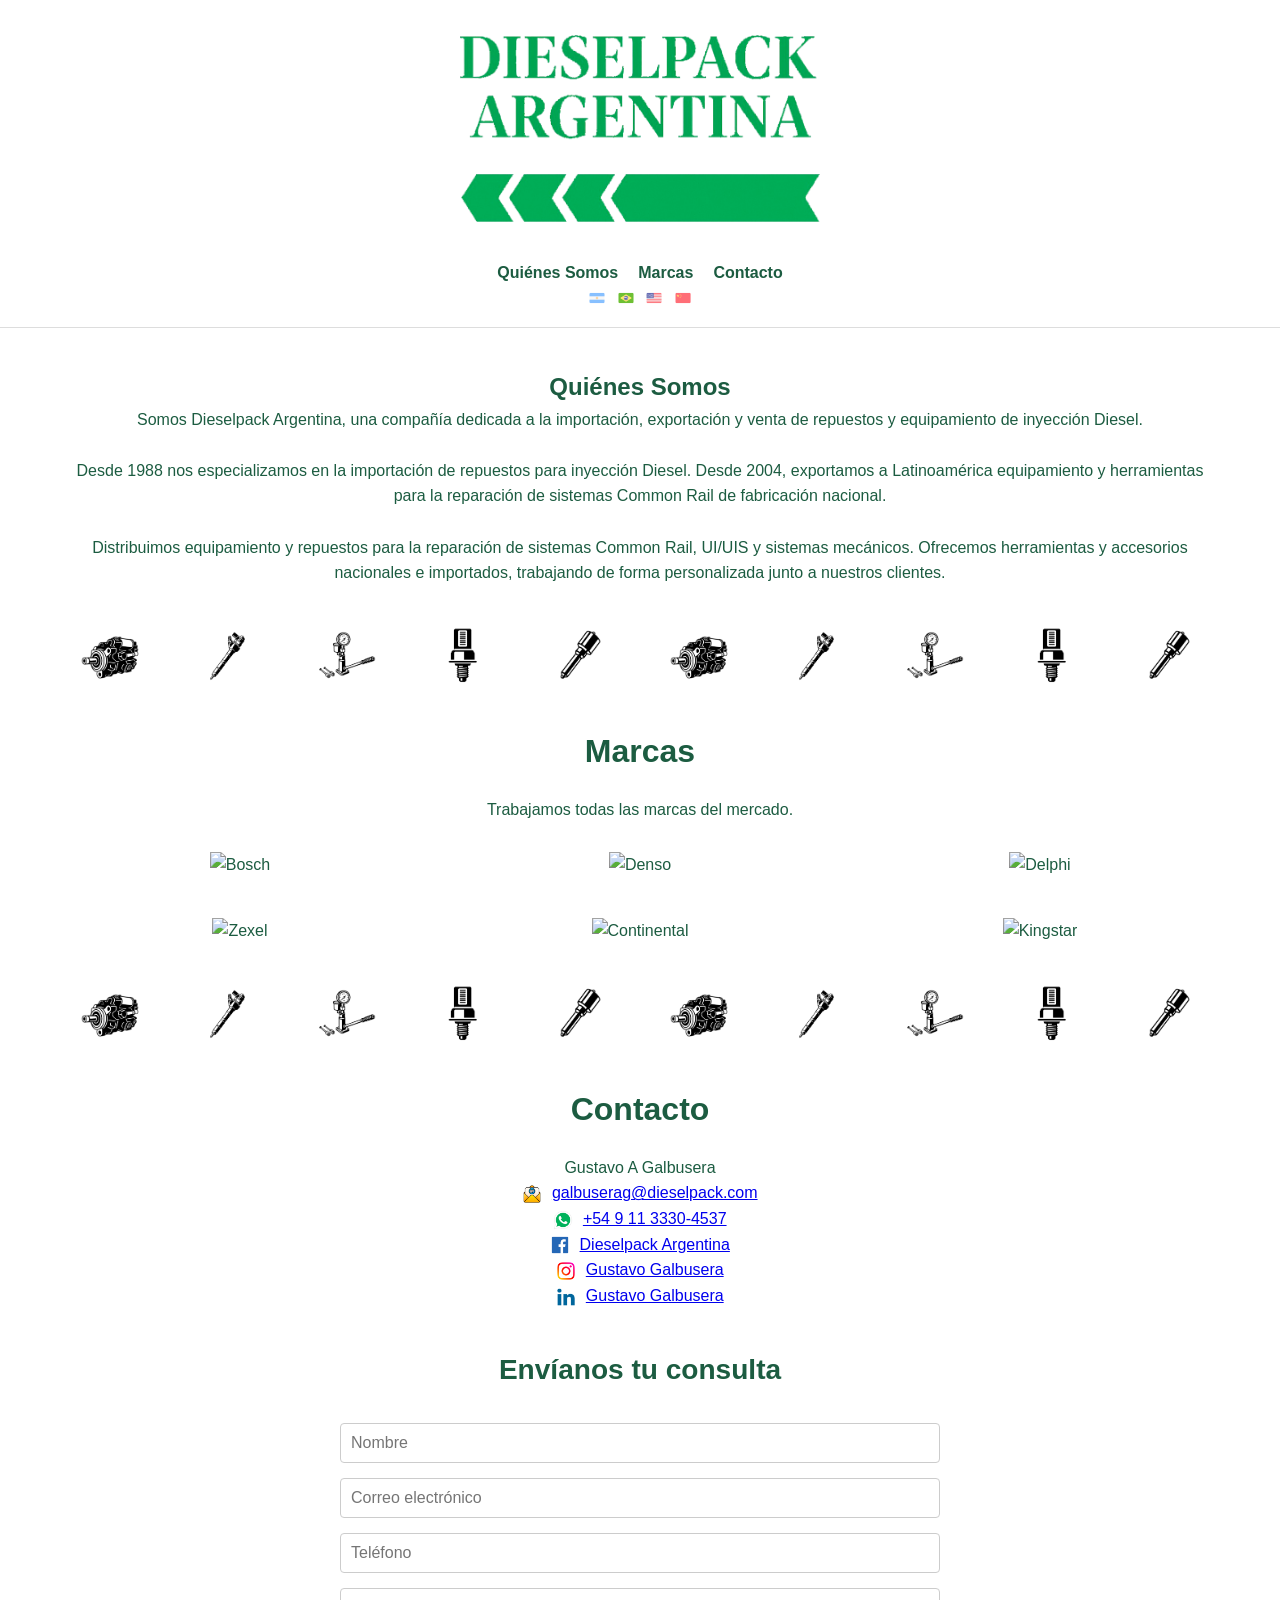
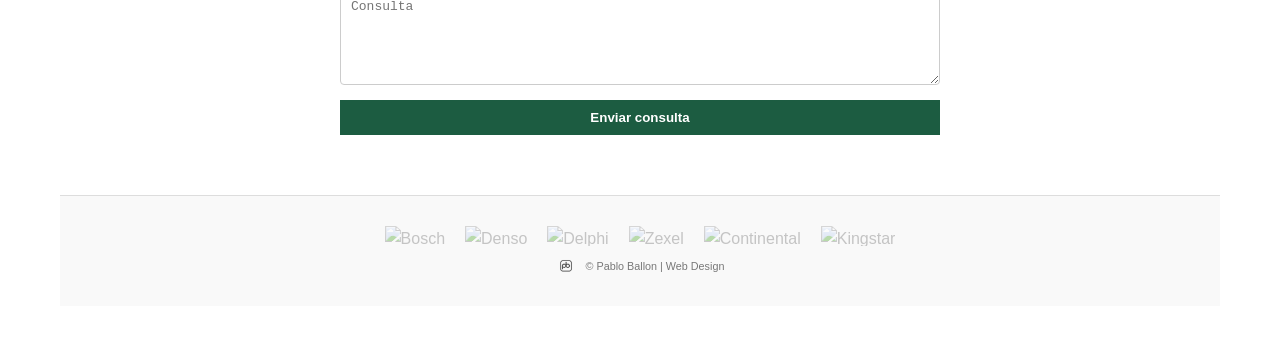
==== index.html @ 3e4bfe62 "Update index.html" ====
<!DOCTYPE html>
<html lang="es">
<html lang="es">
<html lang="es">
<head>
  <meta charset="UTF-8">
  <meta name="viewport" content="width=device-width, initial-scale=1.0">
  <link rel="canonical" href="https://www.dieselpack.com/" />
  <meta name="description" content="Dieselpack Argentina: importación y exportación de repuestos y equipamiento para inyección diesel desde 1988.">
  <title>Dieselpack Argentina</title>
  <link rel="stylesheet" href="style.css">
  <link rel="icon" type="image/x-icon" href="logo-miniatura.png">
  <script src="https://kit.fontawesome.com/a076d05399.js" crossorigin="anonymous"></script>
  <style>
    body { color: #1c5c41; }
    footer { color: #777 !important; }
    footer a, footer p { color: #777 !important; }
  </style>
</head>
<body>
  <header>
    <img src="logo.png" alt="Logo Dieselpack Argentina" class="logo">
    <nav>
      <ul class="menu-principal">
        <li><a href="#quienes-somos">Quiénes Somos</a></li>
        <li><a href="#marcas">Marcas</a></li>
        <li><a href="#contacto">Contacto</a></li>
      </ul>
      <div class="language-switch">
        <img src="argentina.png" alt="ES" onclick="changeLang('es')">
        <img src="brasil.png" alt="PT" onclick="changeLang('pt')">
        <img src="usa.png" alt="EN" onclick="changeLang('en')">
        <img src="china.png" alt="ZH" onclick="changeLang('zh')">
      </div>
    </nav>
  </header>
  <main>
    <!-- Sección Quiénes Somos -->
    <section id="quienes-somos">
      <div class="lang-es">
  <h1>Quiénes Somos</h1>
  <p>
    Somos Dieselpack Argentina, una compañía dedicada a la importación, exportación y venta de repuestos y equipamiento de inyección Diesel.<br><br>
    Desde 1988 nos especializamos en la importación de repuestos para inyección Diesel. Desde 2004, exportamos a Latinoamérica equipamiento y herramientas para la reparación de sistemas Common Rail de fabricación nacional.<br><br>
    Distribuimos equipamiento y repuestos para la reparación de sistemas Common Rail, UI/UIS y sistemas mecánicos. Ofrecemos herramientas y accesorios nacionales e importados, trabajando de forma personalizada junto a nuestros clientes.
  </p>
</div>
      <div class="lang-pt">
  <h1>Quem Somos</h1>
  <p>
    Somos a Dieselpack Argentina, uma empresa dedicada à importação, exportação e venda de peças e equipamentos para injeção diesel.<br><br>
    Desde 1988, somos especializados na importação de peças para injeção diesel. Desde 2004, exportamos para a América Latina equipamentos e ferramentas para reparo de sistemas Common Rail de fabricação nacional.<br><br>
    Distribuímos equipamentos e peças para a reparação de sistemas Common Rail, UI/UIS e sistemas mecânicos. Oferecemos ferramentas e acessórios nacionais e importados, trabalhando de forma personalizada com nossos clientes.
  </p>
</div>
      <div class="lang-en">
  <h1>About Us</h1>
  <p>
    We are Dieselpack Argentina, a company dedicated to the import, export, and sale of diesel injection parts and equipment.<br><br>
    Since 1988, we have specialized in importing diesel injection parts. Since 2004, we have exported equipment and tools for the repair of nationally manufactured Common Rail systems to Latin America.<br><br>
    We distribute equipment and parts for the repair of Common Rail, UI/UIS, and mechanical systems. We offer both domestic and imported tools and accessories, working closely and personally with our clients.
  </p>
</div>
      <div class="lang-zh">
  <h1>关于我们</h1>
  <p>
    我们是Dieselpack Argentina，一家致力于柴油喷射零件和设备的进口、出口和销售的公司。<br><br>
    自1988年以来，我们专注于柴油喷射系统配件的进口。自2004年起，我们向拉丁美洲出口本地制造的共轨系统维修设备和工具。<br><br>
    我们分销用于维修共轨、UI/UIS和机械系统的设备和零件。我们提供国产和进口的工具和配件，并与客户紧密合作，提供个性化服务。
  </p>
</div>
    </section>

     <section class="image-divider">
    <img src="Bomba-presion.png" alt="Bomba presión">
    <img src="Inyector.png" alt="Inyector">
    <img src="Probador-inyectores.png" alt="Probador de inyectores">
    <img src="Sensor.png" alt="Sensor">
    <img src="Tobera.png" alt="Tobera">
    <img src="Bomba-presion.png" alt="Bomba presión">
    <img src="Inyector.png" alt="Inyector">
    <img src="Probador-inyectores.png" alt="Probador de inyectores" class="hide-mobile">
    <img src="Sensor.png" alt="Sensor" class="hide-mobile">
    <img src="Tobera.png" alt="Tobera" class="hide-mobile">
  </section>

    <!-- Sección Marcas -->
    <section id="marcas">
  <div class="lang-es">
    <h2>Marcas</h2>
    <p>Trabajamos todas las marcas del mercado.</p>
  </div>
  <div class="lang-pt">
    <h2>Marcas</h2>
    <p>Trabalhamos com todas as marcas do mercado.</p>
  </div>
  <div class="lang-en">
    <h2>Brands</h2>
    <p>We work with all brands on the market.</p>
  </div>
  <div class="lang-zh">
    <h2>品牌</h2>
    <p>我们经营市场上的所有品牌。</p>
  </div>
  <div class="marcas-grid">
    <img src="bosch.png" alt="Bosch">
    <img src="denso.png" alt="Denso">
    <img src="delphi.png" alt="Delphi">
    <img src="zexel.png" alt="Zexel">
    <img src="continental.png" alt="Continental">
    <img src="kingstar.png" alt="Kingstar">
  </div>
</section>

    <section class="image-divider">
    <img src="Bomba-presion.png" alt="Bomba presión">
    <img src="Inyector.png" alt="Inyector">
    <img src="Probador-inyectores.png" alt="Probador de inyectores">
    <img src="Sensor.png" alt="Sensor">
    <img src="Tobera.png" alt="Tobera">
    <img src="Bomba-presion.png" alt="Bomba presión">
    <img src="Inyector.png" alt="Inyector">
    <img src="Probador-inyectores.png" alt="Probador de inyectores" class="hide-mobile">
    <img src="Sensor.png" alt="Sensor" class="hide-mobile">
    <img src="Tobera.png" alt="Tobera" class="hide-mobile">
  </section>

   <!-- Sección Contacto -->
<section id="contacto" class="contacto-dos-columnas">
  <!-- Español -->
  <div class="lang-es">
    <h2>Contacto</h2>
    <div class="contacto-wrapper">
      <div class="contact-info">
        <p>Gustavo A Galbusera</p>
        <p><img src="email.png" alt="Email" style="width: 20px; vertical-align: middle; margin-right: 5px;"> <a href="mailto:galbuserag@dieselpack.com">galbuserag@dieselpack.com</a></p>
        <p><img src="whatsapp.png" alt="Whatsapp" style="width: 20px; vertical-align: middle; margin-right: 5px;"> <a href="https://wa.me/5491133304537" target="_blank">+54 9 11 3330-4537</a></p>
        <p><img src="facebook.png" alt="Facebook" style="width: 20px; vertical-align: middle; margin-right: 5px;"> <a href="https://www.facebook.com/dieselpack/?locale=es_LA" target="_blank">Dieselpack Argentina</a></p>
        <p><img src="instagram.png" alt="Instagram" style="width: 20px; vertical-align: middle; margin-right: 5px;"> <a href="https://www.instagram.com/dieselpackargentina/?igsh=bHVsdnU1NTBoZm9v#" target="_blank">Gustavo Galbusera</a></p>
        <p><img src="linkedin.png" alt="Linkedin" style="width: 20px; vertical-align: middle; margin-right: 5px;"> <a href="https://www.linkedin.com/in/gustavo-galbusera-984b5756/" target="_blank">Gustavo Galbusera</a></p>
      </div>
      <div class="contact-form">
        <h3 class="contact-form-title"></h3>
        <form id="contactForm" action="https://formspree.io/f/xdkgnlrg" method="POST">
          <input type="text" name="nombre" placeholder="Nombre" required>
          <input type="email" name="email" placeholder="Correo electrónico" required>
          <input type="tel" name="telefono" placeholder="Teléfono" required>
          <textarea name="mensaje" placeholder="Consulta" rows="5" required></textarea>
          <button type="submit">Enviar consulta</button>
        </form>
        <div class="success-message" style="display: none;">¡Mensaje enviado con éxito!</div>
        <div class="error-message" style="display: none;">Hubo un error. Intentalo de nuevo.</div>
      </div>
    </div>
  </div>

  <!-- Portugués -->
  <div class="lang-pt">
    <h2>Contato</h2>
    <div class="contacto-wrapper">
      <div class="contact-info">
        <p>Gustavo A Galbusera</p>
        <p><img src="email.png" alt="Email" style="width: 20px; vertical-align: middle; margin-right: 5px;"> <a href="mailto:galbuserag@dieselpack.com">galbuserag@dieselpack.com</a></p>
        <p><img src="whatsapp.png" alt="Whatsapp" style="width: 20px; vertical-align: middle; margin-right: 5px;"> <a href="https://wa.me/5491133304537" target="_blank">+54 9 11 3330-4537</a></p>
        <p><img src="facebook.png" alt="Facebook" style="width: 20px; vertical-align: middle; margin-right: 5px;"> <a href="https://www.facebook.com/dieselpack/?locale=es_LA" target="_blank">Dieselpack Argentina</a></p>
        <p><img src="instagram.png" alt="Instagram" style="width: 20px; vertical-align: middle; margin-right: 5px;"> <a href="https://www.instagram.com/dieselpackargentina/?igsh=bHVsdnU1NTBoZm9v#" target="_blank">Gustavo Galbusera</a></p>
        <p><img src="linkedin.png" alt="Linkedin" style="width: 20px; vertical-align: middle; margin-right: 5px;"> <a href="https://www.linkedin.com/in/gustavo-galbusera-984b5756/" target="_blank">Gustavo Galbusera</a></p>
      </div>
      <div class="contact-form">
        <h3 class="contact-form-title"></h3>
        <form id="contactForm" action="https://formspree.io/f/xdkgnlrg" method="POST">
          <input type="text" name="nombre" placeholder="Nome" required>
          <input type="email" name="email" placeholder="Email" required>
          <input type="tel" name="telefono" placeholder="Telefone" required>
          <textarea name="mensaje" placeholder="Mensagem" rows="5" required></textarea>
          <button type="submit">Enviar</button>
        </form>
        <div class="success-message" style="display: none;">Mensagem enviada com sucesso!</div>
        <div class="error-message" style="display: none;">Ocorreu um erro. Tente novamente.</div>
      </div>
    </div>
  </div>

  <!-- Inglés -->
  <div class="lang-en">
    <h2>Contact</h2>
    <div class="contacto-wrapper">
      <div class="contact-info">
        <p>Gustavo A Galbusera</p>
        <p><img src="email.png" alt="Email" style="width: 20px; vertical-align: middle; margin-right: 5px;"> <a href="mailto:galbuserag@dieselpack.com">galbuserag@dieselpack.com</a></p>
        <p><img src="whatsapp.png" alt="Whatsapp" style="width: 20px; vertical-align: middle; margin-right: 5px;"> <a href="https://wa.me/5491133304537" target="_blank">+54 9 11 3330-4537</a></p>
        <p><img src="facebook.png" alt="Facebook" style="width: 20px; vertical-align: middle; margin-right: 5px;"> <a href="https://www.facebook.com/dieselpack/?locale=es_LA" target="_blank">Dieselpack Argentina</a></p>
        <p><img src="instagram.png" alt="Instagram" style="width: 20px; vertical-align: middle; margin-right: 5px;"> <a href="https://www.instagram.com/dieselpackargentina/?igsh=bHVsdnU1NTBoZm9v#" target="_blank">Gustavo Galbusera</a></p>
        <p><img src="linkedin.png" alt="Linkedin" style="width: 20px; vertical-align: middle; margin-right: 5px;"> <a href="https://www.linkedin.com/in/gustavo-galbusera-984b5756/" target="_blank">Gustavo Galbusera</a></p>
      </div>
      <div class="contact-form">
        <h3 class="contact-form-title"></h3>
        <form id="contactForm" action="https://formspree.io/f/xdkgnlrg" method="POST">
          <input type="text" name="nombre" placeholder="Name" required>
          <input type="email" name="email" placeholder="Email" required>
          <input type="tel" name="telefono" placeholder="Phone" required>
          <textarea name="mensaje" placeholder="Message" rows="5" required></textarea>
          <button type="submit">Send Message</button>
        </form>
        <div class="success-message" style="display: none;">Message sent successfully!</div>
        <div class="error-message" style="display: none;">There was an error. Please try again.</div>
      </div>
    </div>
  </div>

  <!-- Chino -->
  <div class="lang-zh">
    <h2>联系方式</h2>
    <div class="contacto-wrapper">
      <div class="contact-info">
        <p>Gustavo A Galbusera</p>
        <p><img src="email.png" alt="Email" style="width: 20px; vertical-align: middle; margin-right: 5px;"> <a href="mailto:galbuserag@dieselpack.com">galbuserag@dieselpack.com</a></p>
        <p><img src="whatsapp.png" alt="Whatsapp" style="width: 20px; vertical-align: middle; margin-right: 5px;"> <a href="https://wa.me/5491133304537" target="_blank">+54 9 11 3330-4537</a></p>
        <p><img src="facebook.png" alt="Facebook" style="width: 20px; vertical-align: middle; margin-right: 5px;"> <a href="https://www.facebook.com/dieselpack/?locale=es_LA" target="_blank">Dieselpack Argentina</a></p>
        <p><img src="instagram.png" alt="Instagram" style="width: 20px; vertical-align: middle; margin-right: 5px;"> <a href="https://www.instagram.com/dieselpackargentina/?igsh=bHVsdnU1NTBoZm9v#" target="_blank">Gustavo Galbusera</a></p>
        <p><img src="linkedin.png" alt="Linkedin" style="width: 20px; vertical-align: middle; margin-right: 5px;"> <a href="https://www.linkedin.com/in/gustavo-galbusera-984b5756/" target="_blank">Gustavo Galbusera</a></p>
      </div>
      <div class="contact-form">
        <h3 class="contact-form-title"></h3>
        <form id="contactForm" action="https://formspree.io/f/xdkgnlrg" method="POST">
          <input type="text" name="nombre" placeholder="姓名" required>
          <input type="email" name="email" placeholder="电子邮件" required>
          <input type="tel" name="telefono" placeholder="电话" required>
          <textarea name="mensaje" placeholder="留言内容" rows="5" required></textarea>
          <button type="submit">发送</button>
        </form>
        <div class="success-message" style="display: none;">消息已成功发送！</div>
        <div class="error-message" style="display: none;">发生错误，请重试。</div>
      </div>
    </div>
  </div>
</section>

 <footer>
    <div class="footer-logos">
      <img src="bosch.png" alt="Bosch">
      <img src="denso.png" alt="Denso">
      <img src="delphi.png" alt="Delphi">
      <img src="zexel.png" alt="Zexel">
      <img src="continental.png" alt="Continental">
      <img src="kingstar.png" alt="Kingstar">
    </div>
    <div class="marca-agua">
      <img src="logodweb.ico" alt="Web Design">
      <p style="font-size: 0.75em;">© Pablo Ballon | Web Design</p>
    </div>
  </footer>

  <script>
    function changeLang(lang) {
      const langs = ['es', 'pt', 'en', 'zh'];
      langs.forEach(l => {
        document.querySelectorAll('.lang-' + l).forEach(el => {
          el.style.display = (l === lang) ? 'block' : 'none';
        });
      });
    }
    window.onload = () => changeLang('es');

    document.addEventListener("DOMContentLoaded", function () {
      const forms = document.querySelectorAll("form#contactForm");
      forms.forEach(form => {
        form.addEventListener("submit", async function (e) {
          e.preventDefault();
          const data = new FormData(form);
          const action = form.getAttribute("action");

          const parent = form.closest(".lang-es, .lang-pt, .lang-en, .lang-zh");
          parent.querySelector(".success-message").style.display = "none";
          parent.querySelector(".error-message").style.display = "none";

          try {
            const response = await fetch(action, {
              method: "POST",
              body: data,
              headers: { Accept: "application/json" },
            });

            if (response.ok) {
              form.style.transition = "opacity 0.5s ease-out";
              form.style.opacity = 0;
              setTimeout(() => {
                form.style.display = "none";
                parent.querySelector(".success-message").style.display = "block";
              }, 500);
            } else {
              parent.querySelector(".error-message").style.display = "block";
            }
          } catch (error) {
            parent.querySelector(".error-message").style.display = "block";
          }
        });
      });
    });
  </script>
</body>
</html>
</html>
---- style.css ----
/* ===== ESTILOS BASE DIESELPACK ===== */

* {
  margin: 0;
  padding: 0;
  box-sizing: border-box;
}

body {
  font-family: 'Open Sans', sans-serif;
  background-color: #ffffff;
  color: #1c5c41;
  line-height: 1.6;
}

body {
  padding-top: 20px;
}

header {
  background-color: #ffffff;
  padding: 10px 0;
  text-align: center;
  border-bottom: 1px solid #ddd;
}

.logo {
  max-width: 360px;
  margin: 5px auto 20px;
}

nav ul {
  list-style: none;
  display: flex;
  flex-wrap: wrap;
  justify-content: center;
  gap: 20px;
  margin-top: 10px;
}

nav ul li {
  display: inline;
}

nav a, nav button {
  color: #1c5c41;
  text-decoration: none;
  font-weight: bold;
  background: none;
  border: none;
  cursor: pointer;
  font-size: 16px;
}

nav a:hover, nav button:hover {
  text-decoration: underline;
}

.language-switch img {
  width: 24px;
  height: auto;
  cursor: pointer;
  opacity: 0.8;
  transition: opacity 0.2s;
}

.language-switch img:hover {
  opacity: 1;
}

main {
  max-width: 1200px;
  margin: auto;
  padding: 40px 20px;
}

section {
  text-align: center;
}

.image-divider {
  display: flex;
  justify-content: space-between;
  align-items: center;
  flex-wrap: wrap;
  padding: 40px 20px;
  gap: 10px;
  width: 100%;
}

.image-divider img {
  flex: 1 1 12%;
  max-width: 60px;
  height: auto;
  object-fit: contain;
}

h2 {
  font-size: 2em;
  margin-bottom: 20px;
  color: #1c5c41;
}

.divisor {
  width: 100%;
  margin: 40px 0;
}

.divisor img {
  width: 100%;
  height: auto;
  display: block;
}

.marcas-grid {
  display: grid;
  grid-template-columns: repeat(3, 1fr);
  gap: 40px;
  margin-top: 30px;
  justify-items: center;
}

.marcas-grid img {
  max-width: 200px;
}

.contacto p, .formulario p {
  margin: 10px 0;
}

.contacto a {
  color: #1c1c1c;
  text-decoration: none;
}

.contacto i {
  margin-right: 8px;
}

.contacto-grid {
  display: flex;
  flex-wrap: wrap;
  justify-content: space-between;
  gap: 40px;
  margin-top: 40px;
}

.info-contacto,
.formulario {
  flex: 1 1 45%;
  text-align: left;
}

.info-contacto i {
  margin-right: 10px;
}

form label::after {
  content: '*';
  color: red;
  margin-left: 5px;
}

/* header.sticky {
  position: fixed;
  top: 0;
  left: 0;
  width: 100%;
  background-color: #ffffff;
  z-index: 999;
  border-bottom: 1px solid #ddd;
} */

form {
  max-width: 600px;
  margin: 30px auto 0;
  display: flex;
  flex-direction: column;
  gap: 15px;
}


.contact-form-title::after {
  content: "Envíanos tu consulta";
  font-size: 1.5em;
  color: #1c5c41;
}

.lang-pt .contact-form-title::after {
  content: "Envie-nos sua consulta";
}

.lang-en .contact-form-title::after {
  content: "Send us your inquiry";
}

.lang-zh .contact-form-title::after {
  content: "发送您的咨询";
}
  .contact-form-title {
  margin-top: 40px;
}

.contact-form form {
  margin-bottom: 60px;
}

input, textarea {
  padding: 10px;
  font-size: 1em;
  border: 1px solid #ccc;
  border-radius: 4px;
}

button[type="submit"] {
  background-color: #1c5c41;
  color: white;
  border: none;
  padding: 10px;
  cursor: pointer;
  font-weight: bold;
}

button[type="submit"]:hover {
  background-color: #154a34;
}

footer {
  background-color: #f9f9f9;
  text-align: center;
  padding: 30px 20px;
  border-top: 1px solid #ddd;
  width: 100%;
}

.footer-logos {
  display: flex;
  justify-content: center;
  gap: 20px;
  flex-wrap: wrap;
  margin-bottom: 10px;
}

.footer-logos img {
  height: 20px;
  opacity: 0.4;
}

.marca-agua {
  display: flex;
  justify-content: center;
  align-items: center;
  gap: 10px;
  font-size: 0.9em;
  color: #777;
}

.marca-agua img {
  width: 20px;
  height: auto;
  opacity: 0.7;
}

.marca-agua p {
  font-size: 0.75em;
  color: #777;
}

@media (max-width: 480px) {

  .hide-mobile {
    display: none;
  }
  
  .image-divider {
  flex-wrap: wrap;
  justify-content: center;
  gap: 10px;
}

.image-divider img {
  flex: 0 0 auto;
  max-width: 30px;
}
  .marcas-grid {
    grid-template-columns: 1fr;
  }

  .marcas-grid img {
  max-width: 100%;
  height: auto;
}

  .logo {
  max-width: 260px;
  margin-bottom: 30px;
}
  
.success-message, .error-message {
  margin-top: 15px;
  font-weight: bold;
  font-size: 1.1em;
  opacity: 0;
  animation: fadeIn 0.8s forwards;
}
.success-message { color: green; }
.error-message { color: red; }  

@keyframes fadeIn {
  to {
    opacity: 1;
  }
}

.contacto-wrapper {
  display: flex;
  gap: 2rem;
  flex-wrap: wrap;
  justify-content: space-between;
}

.contact-info, .contact-form {
  flex: 1 1 45%;
  text-align: left;
}

@media (max-width: 768px) {

  .hide-mobile {
    display: none;
  }

  /* Logo más grande con más separación */
  .logo {
    max-width: 300px;
    margin-bottom: 30px;
  }

  .logo img {
    max-height: 140px;
    margin-bottom: 10px;
  }

  /* Menú horizontal con distribución pareja */
  .menu-principal {
    display: flex;
    justify-content: space-evenly;
    align-items: center;
    gap: 15px;
    list-style: none;
    padding: 0 15px;
    margin-top: 10px;
    flex-wrap: nowrap;
  }

  /* Centrado de banderas */
  .language-switch {
    display: flex;
    justify-content: center;
    gap: 10px;
    margin-top: 10px;
  }

  /* Grid de marcas adaptado */
  .marcas-grid {
    grid-template-columns: repeat(2, 1fr);
  }

  .marcas-grid img {
  max-width: 100%;
  height: auto;
}

  /* Footer logos más grandes */
  .footer-logos img {
    height: 30px;
  }

  /* Ajustes para contacto en columnas */
  .contact-info, .contact-form {
    flex: 1 1 100%;
  }

  /* Íconos del image-divider en una sola fila */
  .image-divider {
  flex-wrap: wrap;
  justify-content: center;
  gap: 10px;
}

  .image-divider img {
    flex: 0 0 auto;
    max-width: 35px;
  }
}
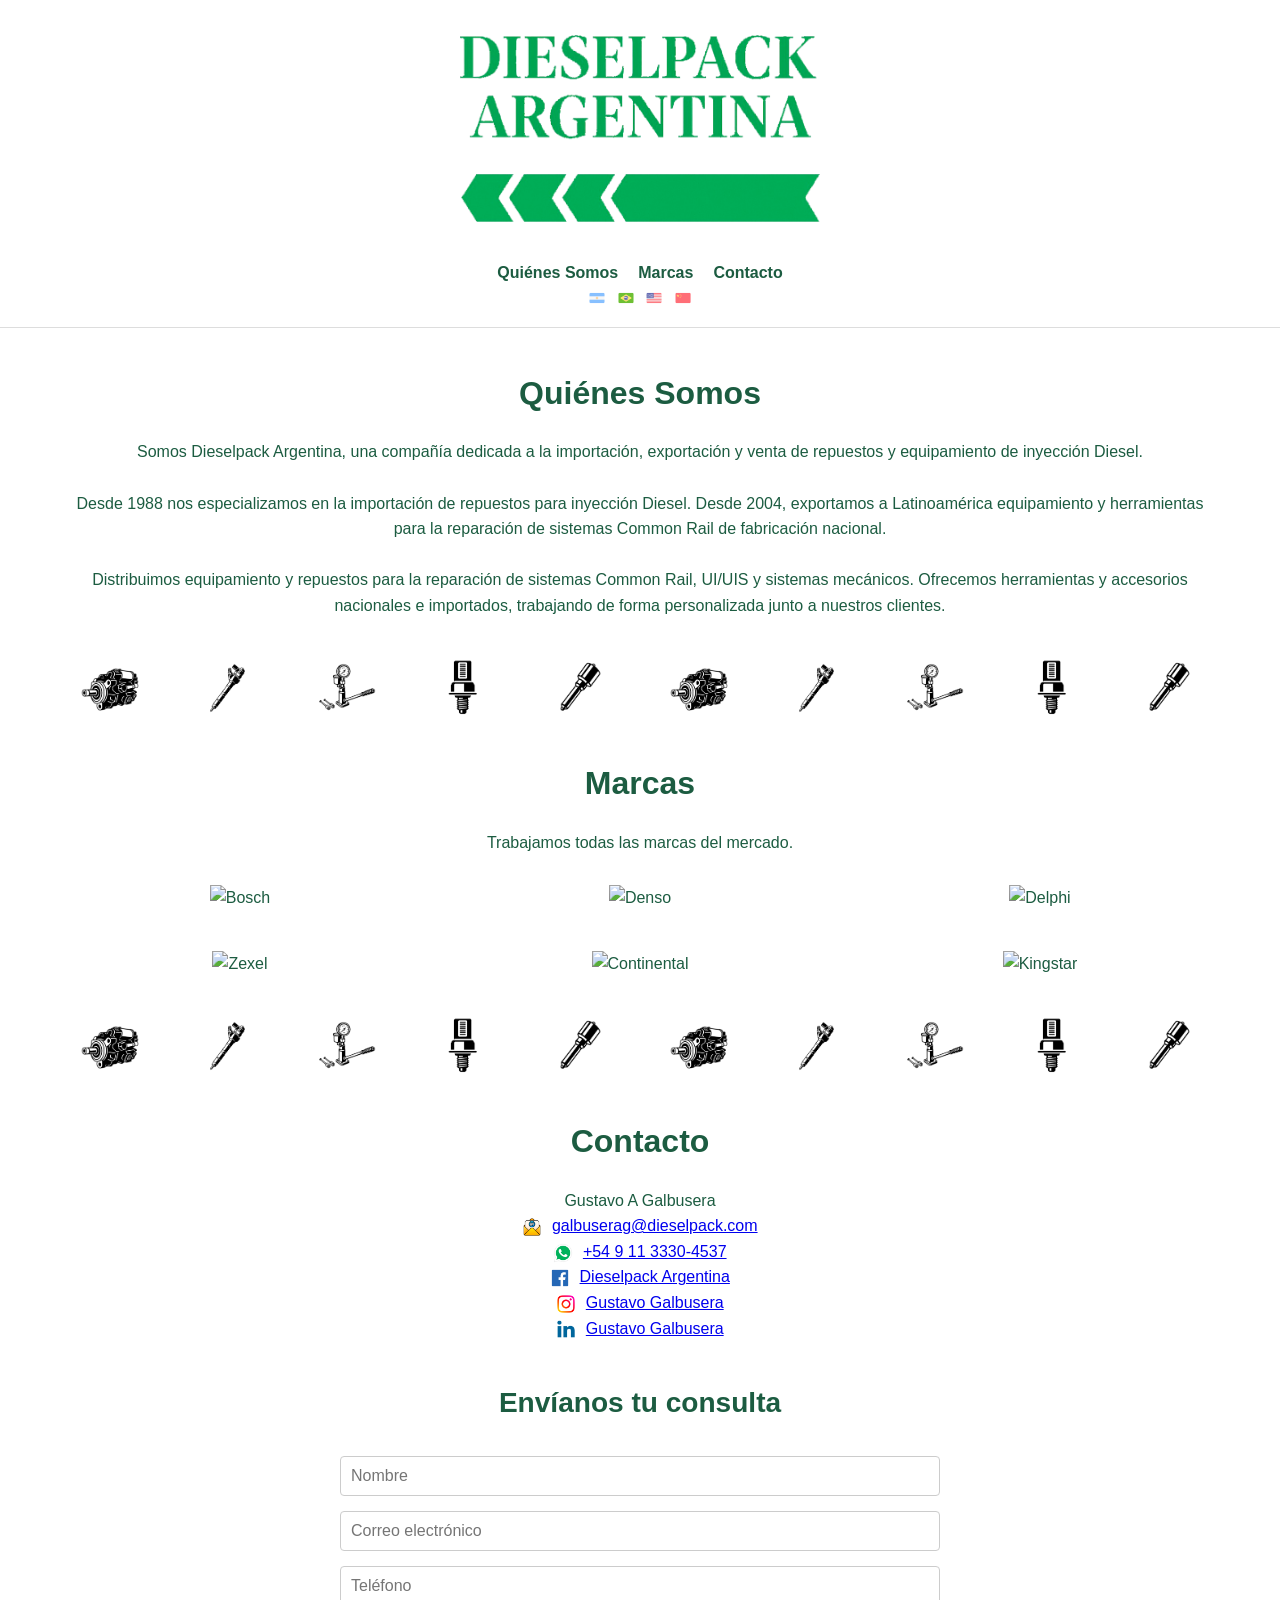
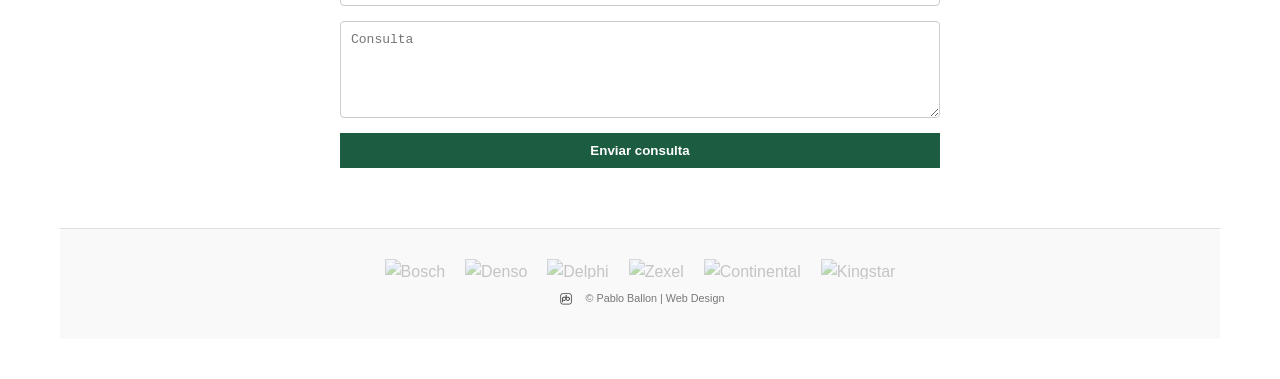
==== commit 0080adf5: "Update index.html" ====
--- a/index.html
+++ b/index.html
@@ -38,7 +38,7 @@
     <!-- Sección Quiénes Somos -->
     <section id="quienes-somos">
       <div class="lang-es">
-  <h1>Quiénes Somos</h1>
+  <h2>Quiénes Somos</h2>
   <p>
     Somos Dieselpack Argentina, una compañía dedicada a la importación, exportación y venta de repuestos y equipamiento de inyección Diesel.<br><br>
     Desde 1988 nos especializamos en la importación de repuestos para inyección Diesel. Desde 2004, exportamos a Latinoamérica equipamiento y herramientas para la reparación de sistemas Common Rail de fabricación nacional.<br><br>
@@ -46,7 +46,7 @@
   </p>
 </div>
       <div class="lang-pt">
-  <h1>Quem Somos</h1>
+  <h2>Quem Somos</h2>
   <p>
     Somos a Dieselpack Argentina, uma empresa dedicada à importação, exportação e venda de peças e equipamentos para injeção diesel.<br><br>
     Desde 1988, somos especializados na importação de peças para injeção diesel. Desde 2004, exportamos para a América Latina equipamentos e ferramentas para reparo de sistemas Common Rail de fabricação nacional.<br><br>
@@ -54,7 +54,7 @@
   </p>
 </div>
       <div class="lang-en">
-  <h1>About Us</h1>
+  <h2>About Us</h2>
   <p>
     We are Dieselpack Argentina, a company dedicated to the import, export, and sale of diesel injection parts and equipment.<br><br>
     Since 1988, we have specialized in importing diesel injection parts. Since 2004, we have exported equipment and tools for the repair of nationally manufactured Common Rail systems to Latin America.<br><br>
@@ -62,7 +62,7 @@
   </p>
 </div>
       <div class="lang-zh">
-  <h1>关于我们</h1>
+  <h2>关于我们</h2>
   <p>
     我们是Dieselpack Argentina，一家致力于柴油喷射零件和设备的进口、出口和销售的公司。<br><br>
     自1988年以来，我们专注于柴油喷射系统配件的进口。自2004年起，我们向拉丁美洲出口本地制造的共轨系统维修设备和工具。<br><br>
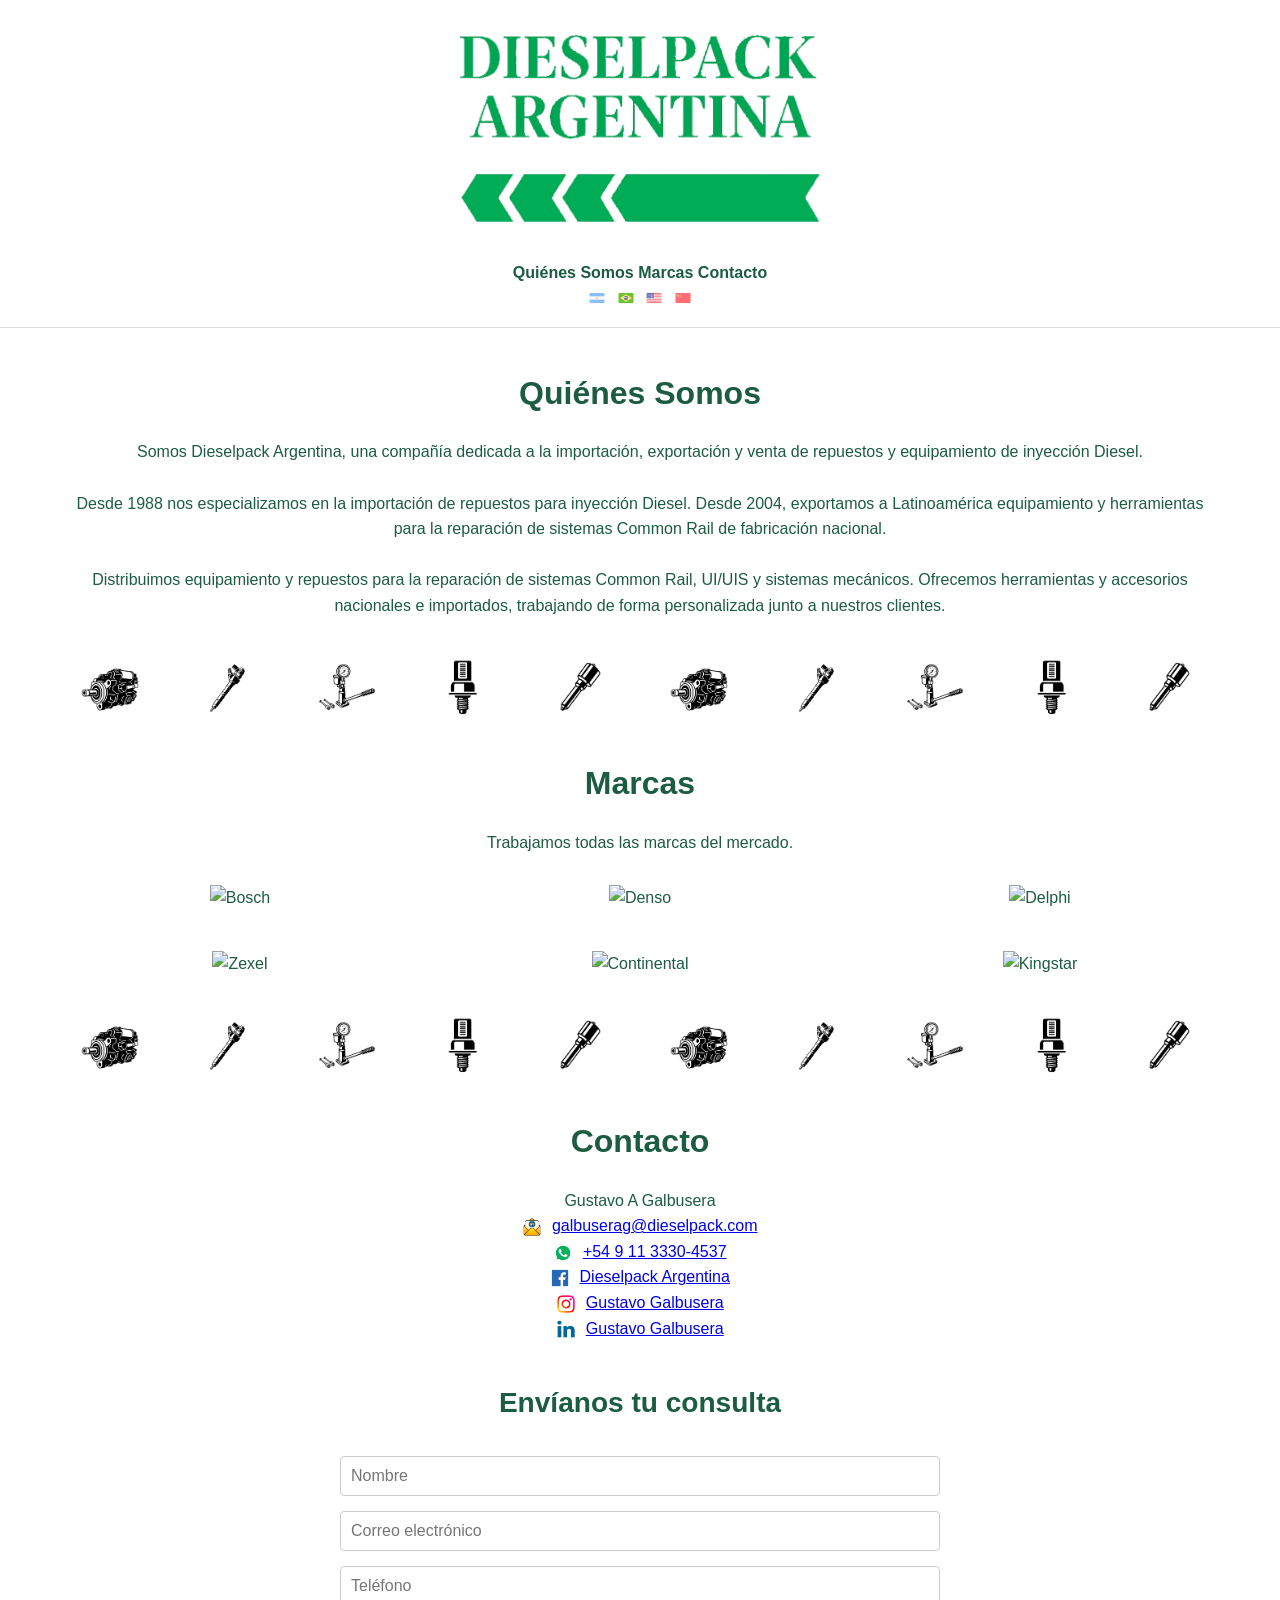
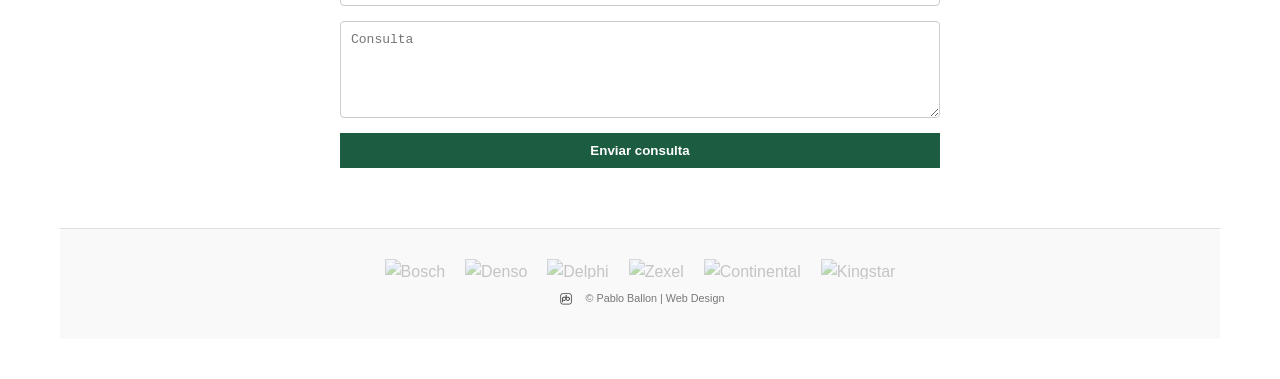
==== commit 26f50fd7: "Update index.html" ====
--- a/index.html
+++ b/index.html
@@ -9,7 +9,8 @@
   <meta name="description" content="Dieselpack Argentina: importación y exportación de repuestos y equipamiento para inyección diesel desde 1988.">
   <title>Dieselpack Argentina</title>
   <link rel="stylesheet" href="style.css">
-  <link rel="icon" type="image/x-icon" href="logo-miniatura.png">
+  <link rel="icon" type="image/png" href="/logo-miniatura.png">
+  <link rel="shortcut icon" type="image/png" href="/logo-miniatura.png">
   <script src="https://kit.fontawesome.com/a076d05399.js" crossorigin="anonymous"></script>
   <style>
     body { color: #1c5c41; }
@@ -22,9 +23,26 @@
     <img src="logo.png" alt="Logo Dieselpack Argentina" class="logo">
     <nav>
       <ul class="menu-principal">
-        <li><a href="#quienes-somos">Quiénes Somos</a></li>
-        <li><a href="#marcas">Marcas</a></li>
-        <li><a href="#contacto">Contacto</a></li>
+        <div class="lang-es">
+          <li><a href="#quienes-somos">Quiénes Somos</a></li>
+          <li><a href="#marcas">Marcas</a></li>
+          <li><a href="#contacto">Contacto</a></li>
+        </div>
+        <div class="lang-pt">
+          <li><a href="#quienes-somos">Quem Somos</a></li>
+          <li><a href="#marcas">Marcas</a></li>
+          <li><a href="#contacto">Contato</a></li>
+        </div>
+        <div class="lang-en">
+          <li><a href="#quienes-somos">About Us</a></li>
+          <li><a href="#marcas">Brands</a></li>
+          <li><a href="#contacto">Contact</a></li>
+        </div>
+        <div class="lang-zh">
+          <li><a href="#quienes-somos">关于我们</a></li>
+          <li><a href="#marcas">品牌</a></li>
+          <li><a href="#contacto">联系方式</a></li>
+        </div>
       </ul>
       <div class="language-switch">
         <img src="argentina.png" alt="ES" onclick="changeLang('es')">
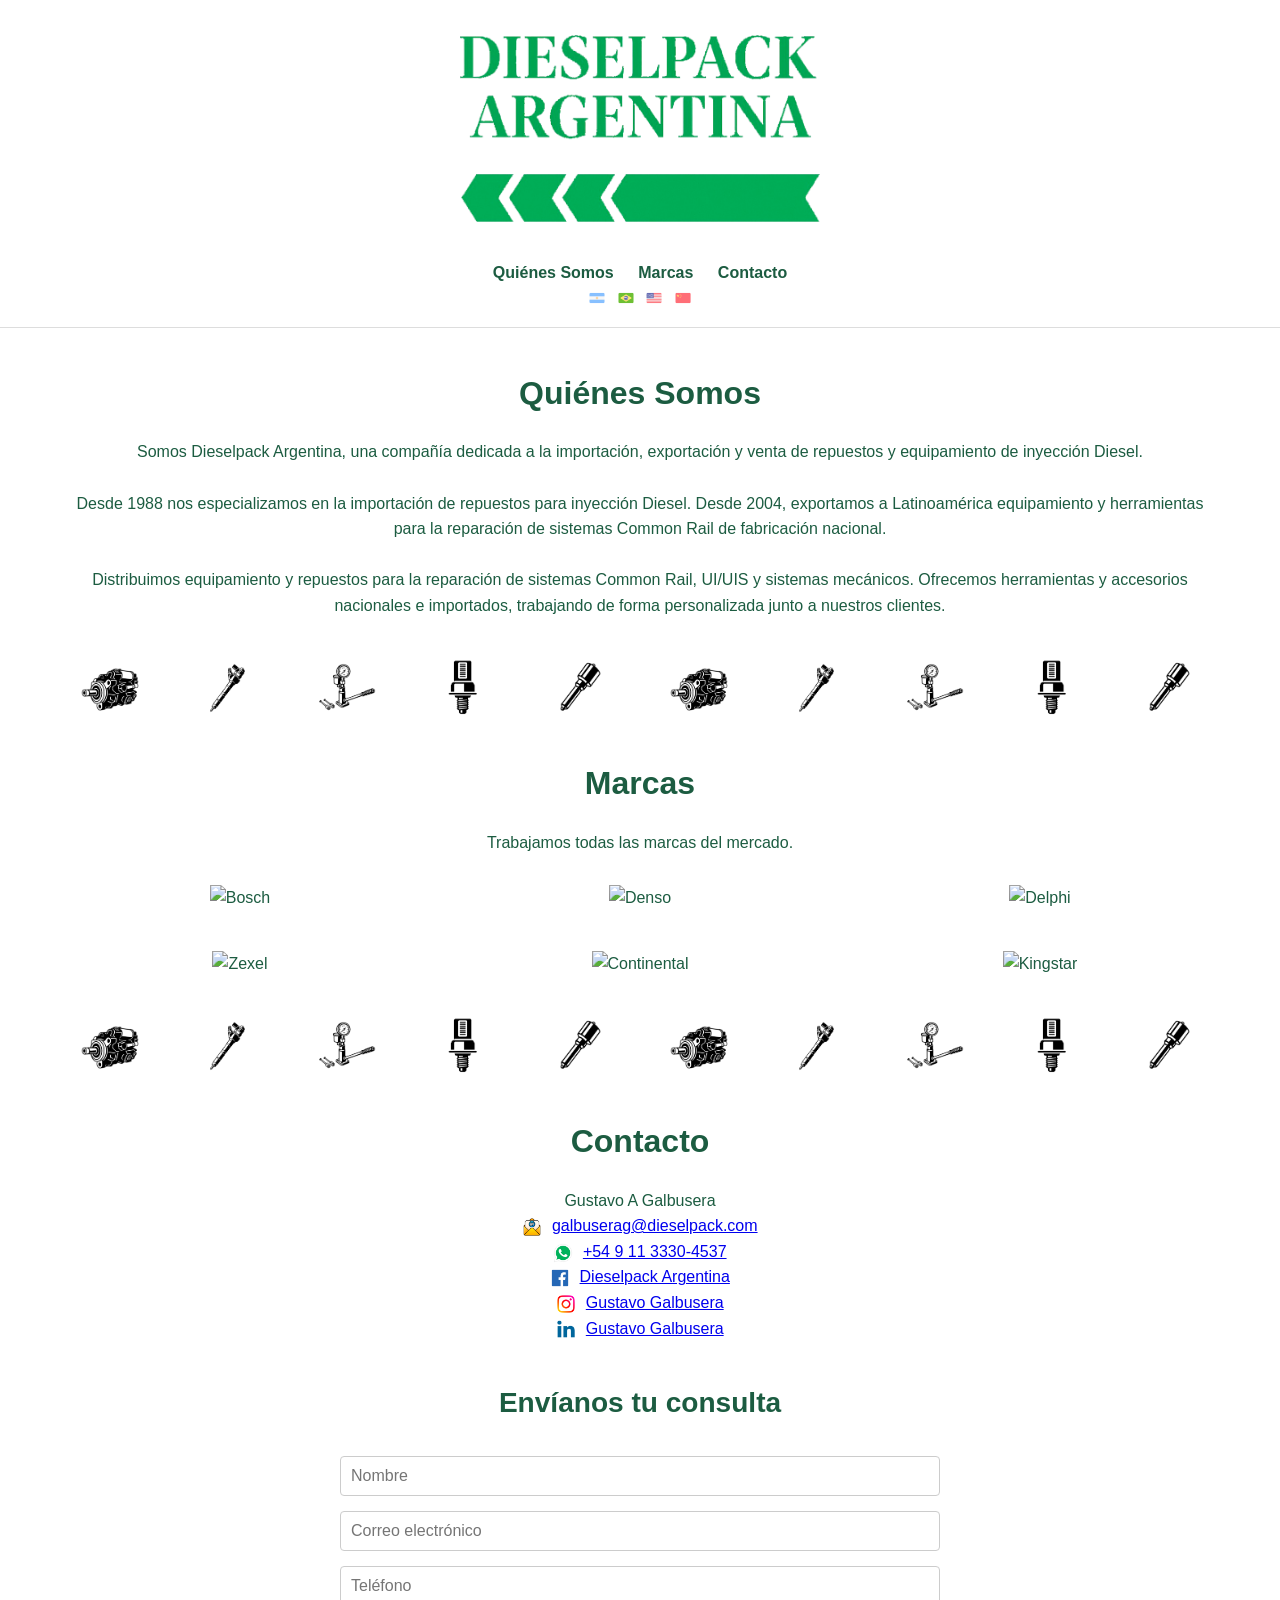
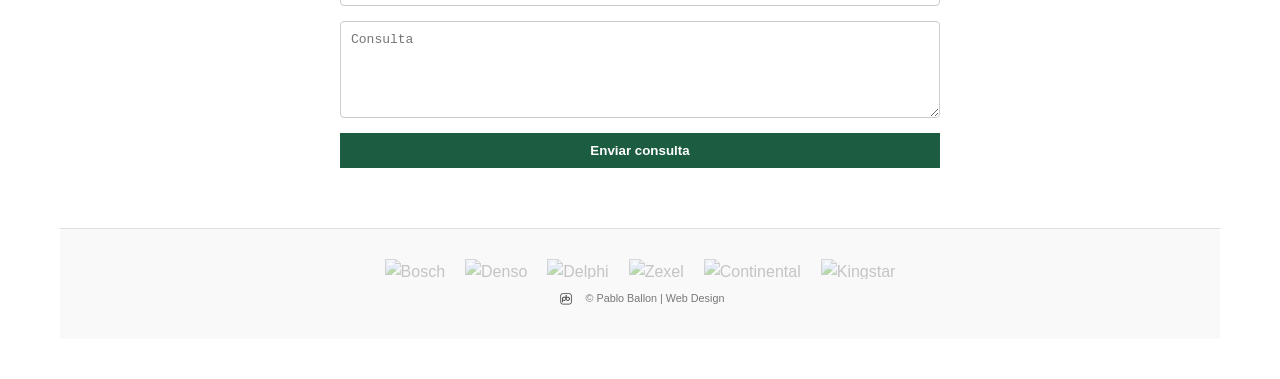
==== commit 9fd20aa2: "Update index.html" ====
--- a/index.html
+++ b/index.html
@@ -17,6 +17,16 @@
     footer { color: #777 !important; }
     footer a, footer p { color: #777 !important; }
   </style>
+  <!-- Google Analytics -->
+  <script async src="https://www.googletagmanager.com/gtag/js?id=G-GYCVDMETS5"></script>
+  <script>
+    window.dataLayer = window.dataLayer || [];
+    function gtag(){dataLayer.push(arguments);}
+    gtag('js', new Date());
+
+    gtag('config', 'G-GYCVDMETS5');
+  </script>
+  <!-- Fin de Google Analytics -->
 </head>
 <body>
   <header>
--- a/style.css
+++ b/style.css
@@ -50,6 +50,7 @@
   border: none;
   cursor: pointer;
   font-size: 16px;
+  margin: 10px 10px 10px 10px;
 }
 
 nav a:hover, nav button:hover {
@@ -351,6 +352,7 @@
     padding: 0 15px;
     margin-top: 10px;
     flex-wrap: nowrap;
+    margin-bottom: 10px;
   }
 
   /* Centrado de banderas */
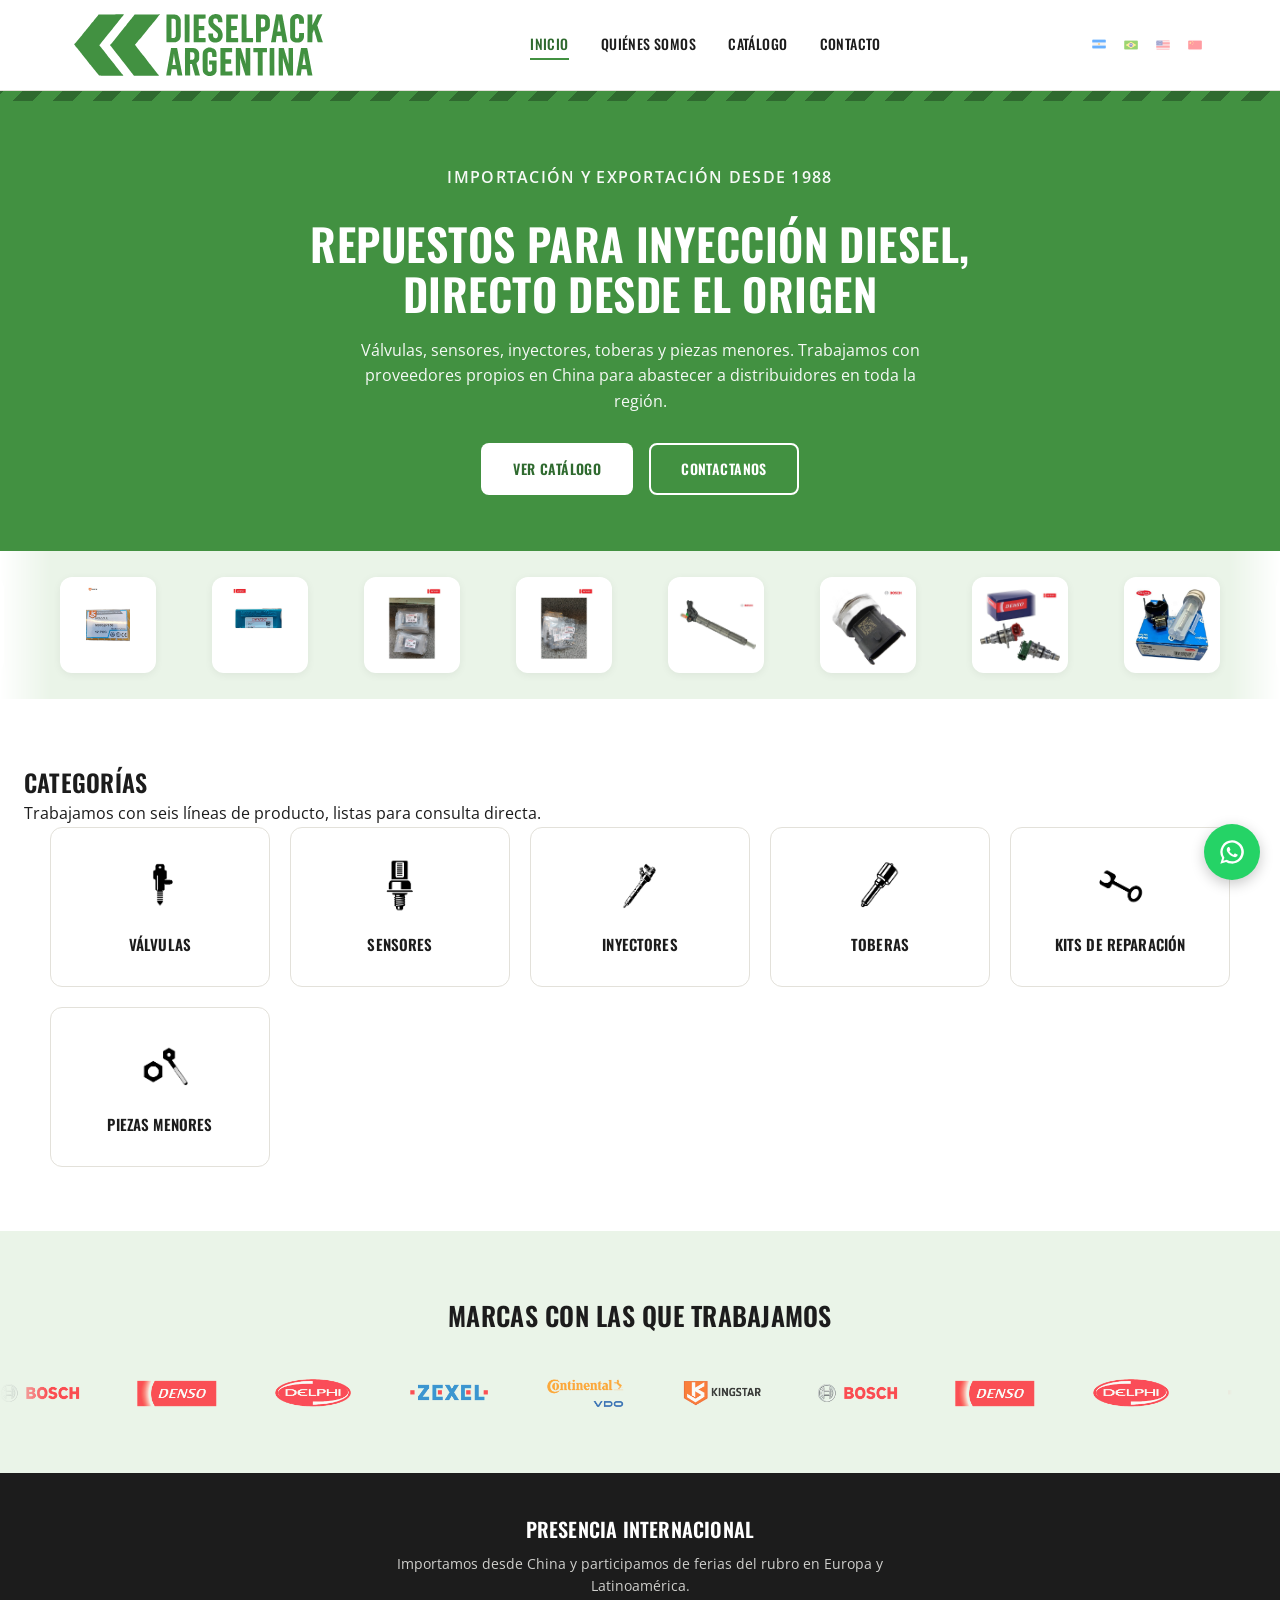
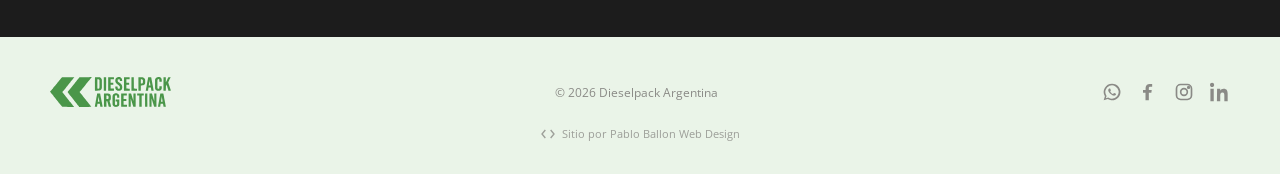
==== commit 0a9adadd: "Add files via upload" ====
--- a/index.html
+++ b/index.html
@@ -1,331 +1,258 @@
 <!DOCTYPE html>
-<html lang="es">
-<html lang="es">
 <html lang="es">
 <head>
   <meta charset="UTF-8">
   <meta name="viewport" content="width=device-width, initial-scale=1.0">
   <link rel="canonical" href="https://www.dieselpack.com/" />
   <meta name="description" content="Dieselpack Argentina: importación y exportación de repuestos y equipamiento para inyección diesel desde 1988.">
-  <title>Dieselpack Argentina</title>
-  <link rel="stylesheet" href="style.css">
-  <link rel="icon" type="image/png" href="/logo-miniatura.png">
-  <link rel="shortcut icon" type="image/png" href="/logo-miniatura.png">
-  <script src="https://kit.fontawesome.com/a076d05399.js" crossorigin="anonymous"></script>
-  <style>
-    body { color: #1c5c41; }
-    footer { color: #777 !important; }
-    footer a, footer p { color: #777 !important; }
-  </style>
-  <!-- Google Analytics -->
+  <title>Dieselpack Argentina | Importación de repuestos diesel</title>
+  <link rel="stylesheet" href="css/style.css">
+  <link rel="icon" type="image/png" href="assets/favicon.png">
   <script async src="https://www.googletagmanager.com/gtag/js?id=G-GYCVDMETS5"></script>
   <script>
     window.dataLayer = window.dataLayer || [];
     function gtag(){dataLayer.push(arguments);}
     gtag('js', new Date());
-
     gtag('config', 'G-GYCVDMETS5');
   </script>
-  <!-- Fin de Google Analytics -->
 </head>
 <body>
   <header>
-    <img src="logo.png" alt="Logo Dieselpack Argentina" class="logo">
-    <nav>
-      <ul class="menu-principal">
-        <div class="lang-es">
-          <li><a href="#quienes-somos">Quiénes Somos</a></li>
-          <li><a href="#marcas">Marcas</a></li>
-          <li><a href="#contacto">Contacto</a></li>
+    <div class="header-inner">
+      <a href="index.html" class="logo-link"><img src="assets/logo.svg" alt="Dieselpack Argentina"></a>
+      <button class="nav-toggle" aria-label="Abrir menú" onclick="toggleNav()">
+        <svg width="24" height="24" viewBox="0 0 24 24" fill="none" stroke="currentColor" stroke-width="2"><line x1="3" y1="6" x2="21" y2="6"/><line x1="3" y1="12" x2="21" y2="12"/><line x1="3" y1="18" x2="21" y2="18"/></svg>
+      </button>
+      <nav class="main-nav">
+        <ul>
+          <li class="lang-block lang-es active"><a href="index.html" class="active">Inicio</a></li>
+          <li class="lang-block lang-pt"><a href="index.html" class="active">Início</a></li>
+          <li class="lang-block lang-en"><a href="index.html" class="active">Home</a></li>
+          <li class="lang-block lang-zh"><a href="index.html" class="active">首页</a></li>
+
+          <li class="lang-block lang-es active"><a href="nosotros.html">Quiénes Somos</a></li>
+          <li class="lang-block lang-pt"><a href="nosotros.html">Quem Somos</a></li>
+          <li class="lang-block lang-en"><a href="nosotros.html">About Us</a></li>
+          <li class="lang-block lang-zh"><a href="nosotros.html">关于我们</a></li>
+
+          <li class="lang-block lang-es active"><a href="catalogo.html">Catálogo</a></li>
+          <li class="lang-block lang-pt"><a href="catalogo.html">Catálogo</a></li>
+          <li class="lang-block lang-en"><a href="catalogo.html">Catalog</a></li>
+          <li class="lang-block lang-zh"><a href="catalogo.html">产品目录</a></li>
+
+          <li class="lang-block lang-es active"><a href="contacto.html">Contacto</a></li>
+          <li class="lang-block lang-pt"><a href="contacto.html">Contato</a></li>
+          <li class="lang-block lang-en"><a href="contacto.html">Contact</a></li>
+          <li class="lang-block lang-zh"><a href="contacto.html">联系方式</a></li>
+        </ul>
+      </nav>
+      <div class="lang-switch">
+        <img src="assets/argentina.png" alt="ES" data-lang="es" onclick="changeLang('es')">
+        <img src="assets/brasil.png" alt="PT" data-lang="pt" onclick="changeLang('pt')">
+        <img src="assets/usa.png" alt="EN" data-lang="en" onclick="changeLang('en')">
+        <img src="assets/china.png" alt="ZH" data-lang="zh" onclick="changeLang('zh')">
+      </div>
+    </div>
+  </header>
+
+  <div class="stripe-divider"></div>
+
+  <section class="hero">
+    <div class="lang-block lang-es active">
+      <p class="hero-eyebrow">Importación y exportación desde 1988</p>
+      <h1>Repuestos para inyección diesel, directo desde el origen</h1>
+      <p>Válvulas, sensores, inyectores, toberas y piezas menores. Trabajamos con proveedores propios en China para abastecer a distribuidores en toda la región.</p>
+      <a href="catalogo.html" class="btn btn-white">Ver catálogo</a>
+      <a href="contacto.html" class="btn btn-outline" style="margin-left:12px;">Contactanos</a>
+    </div>
+    <div class="lang-block lang-pt">
+      <p class="hero-eyebrow">Importação e exportação desde 1988</p>
+      <h1>Peças para injeção diesel, direto da origem</h1>
+      <p>Válvulas, sensores, injetores, bicos e peças menores. Trabalhamos com fornecedores próprios na China para abastecer distribuidores em toda a região.</p>
+      <a href="catalogo.html" class="btn btn-white">Ver catálogo</a>
+      <a href="contacto.html" class="btn btn-outline" style="margin-left:12px;">Contato</a>
+    </div>
+    <div class="lang-block lang-en">
+      <p class="hero-eyebrow">Importing and exporting since 1988</p>
+      <h1>Diesel injection parts, direct from the source</h1>
+      <p>Valves, sensors, injectors, nozzles and minor parts. We work with our own suppliers in China to supply distributors across the region.</p>
+      <a href="catalogo.html" class="btn btn-white">View catalog</a>
+      <a href="contacto.html" class="btn btn-outline" style="margin-left:12px;">Contact us</a>
+    </div>
+    <div class="lang-block lang-zh">
+      <p class="hero-eyebrow">自1988年起从事进出口业务</p>
+      <h1>柴油喷射零件，源头直采</h1>
+      <p>阀门、传感器、喷油器、喷嘴及小型零件。我们与中国的自有供应商合作，为整个地区的经销商供货。</p>
+      <a href="catalogo.html" class="btn btn-white">查看产品目录</a>
+      <a href="contacto.html" class="btn btn-outline" style="margin-left:12px;">联系我们</a>
+    </div>
+  </section>
+
+  <div class="icon-strip marquee">
+    <div class="marquee-track">
+      <div class="marquee-tile"><img src="assets/productos/inyectores/bosch_inyector_1.jpg" alt="Inyector Bosch"></div>
+      <div class="marquee-tile"><img src="assets/productos/sensores/bosch_sensor_1.jpg" alt="Sensor Bosch"></div>
+      <div class="marquee-tile"><img src="assets/productos/valvulas/denso_valvula_1_caja.jpg" alt="Válvula Denso"></div>
+      <div class="marquee-tile"><img src="assets/productos/toberas/delphi_tobera_1.jpg" alt="Tobera Delphi"></div>
+      <div class="marquee-tile"><img src="assets/productos/kits_reparacion/bosch_kit_reparacion_1.jpg" alt="Kit de reparación Bosch"></div>
+      <div class="marquee-tile"><img src="assets/productos/piezas_menores/arandela_cobre_1_bulto.jpg" alt="Arandelas de cobre"></div>
+      <div class="marquee-tile"><img src="assets/productos/inyectores/vdo_inyector_1.jpg" alt="Inyector VDO"></div>
+      <div class="marquee-tile"><img src="assets/productos/sensores/denso_sensor_1.jpg" alt="Sensor Denso"></div>
+      <div class="marquee-tile"><img src="assets/productos/valvulas/vdo_valvula_reguladora_1.jpg" alt="Válvula VDO"></div>
+      <div class="marquee-tile"><img src="assets/productos/toberas/bosch_tobera_1.jpg" alt="Tobera Bosch"></div>
+      <div class="marquee-tile"><img src="assets/productos/valvulas/kingstar_valvula_1_x4.jpg" alt="Válvula Kingstar"></div>
+      <div class="marquee-tile"><img src="assets/productos/toberas/kingstar_tobera_1.jpg" alt="Tobera Kingstar"></div>
+      <div class="marquee-tile"><img src="assets/productos/toberas/denso_tobera_1.jpg" alt="Tobera Denso"></div>
+      <div class="marquee-tile"><img src="assets/productos/kits_reparacion/denso_kit_reparacion_1_x2.jpg" alt="Kit de reparación Denso"></div>
+      <div class="marquee-tile"><img src="assets/productos/piezas_menores/denso_pin_1.jpg" alt="Pin Denso"></div>
+    </div>
+  </div>
+
+  <section class="block">
+      <div class="lang-block lang-es active">
+        <h2>Categorías</h2>
+        <p>Trabajamos con seis líneas de producto, listas para consulta directa.</p>
+      </div>
+      <div class="lang-block lang-pt">
+        <h2>Categorias</h2>
+        <p>Trabalhamos com seis linhas de produto, prontas para consulta direta.</p>
+      </div>
+      <div class="lang-block lang-en">
+        <h2>Categories</h2>
+        <p>We work with six product lines, ready for direct inquiry.</p>
+      </div>
+      <div class="lang-block lang-zh">
+        <h2>产品分类</h2>
+        <p>我们经营六大产品线，可直接咨询。</p>
+      </div>
+    </div>
+
+    <div class="category-grid reveal-stagger">
+      <a href="catalogo.html#valvulas" class="category-card">
+        <div class="icon-wrap"><img src="assets/valvulas.png" alt="Válvulas"></div>
+        <h3 class="lang-block lang-es active">Válvulas</h3>
+        <h3 class="lang-block lang-pt">Válvulas</h3>
+        <h3 class="lang-block lang-en">Valves</h3>
+        <h3 class="lang-block lang-zh">阀门</h3>
+      </a>
+      <a href="catalogo.html#sensores" class="category-card">
+        <div class="icon-wrap"><img src="assets/Sensor.png" alt="Sensores"></div>
+        <h3 class="lang-block lang-es active">Sensores</h3>
+        <h3 class="lang-block lang-pt">Sensores</h3>
+        <h3 class="lang-block lang-en">Sensors</h3>
+        <h3 class="lang-block lang-zh">传感器</h3>
+      </a>
+      <a href="catalogo.html#inyectores" class="category-card">
+        <div class="icon-wrap"><img src="assets/Inyector.png" alt="Inyectores"></div>
+        <h3 class="lang-block lang-es active">Inyectores</h3>
+        <h3 class="lang-block lang-pt">Injetores</h3>
+        <h3 class="lang-block lang-en">Injectors</h3>
+        <h3 class="lang-block lang-zh">喷油器</h3>
+      </a>
+      <a href="catalogo.html#toberas" class="category-card">
+        <div class="icon-wrap"><img src="assets/Tobera.png" alt="Toberas"></div>
+        <h3 class="lang-block lang-es active">Toberas</h3>
+        <h3 class="lang-block lang-pt">Bicos</h3>
+        <h3 class="lang-block lang-en">Nozzles</h3>
+        <h3 class="lang-block lang-zh">喷嘴</h3>
+      </a>
+      <a href="catalogo.html#kits" class="category-card">
+        <div class="icon-wrap"><img src="assets/kit_reparacion.png" alt="Kits de reparación"></div>
+        <h3 class="lang-block lang-es active">Kits de reparación</h3>
+        <h3 class="lang-block lang-pt">Kits de reparo</h3>
+        <h3 class="lang-block lang-en">Repair kits</h3>
+        <h3 class="lang-block lang-zh">维修包</h3>
+      </a>
+      <a href="catalogo.html#menores" class="category-card">
+        <div class="icon-wrap"><img src="assets/piezas_menores.png" alt="Piezas menores"></div>
+        <h3 class="lang-block lang-es active">Piezas menores</h3>
+        <h3 class="lang-block lang-pt">Peças menores</h3>
+        <h3 class="lang-block lang-en">Minor parts</h3>
+        <h3 class="lang-block lang-zh">小型零件</h3>
+      </a>
+    </div>
+  </section>
+
+  <section class="block" style="background:var(--green-light);">
+    <div class="section-header reveal">
+      <div class="lang-block lang-es active">
+        <h2>Marcas con las que trabajamos</h2>
+      </div>
+      <div class="lang-block lang-pt">
+        <h2>Marcas com as quais trabalhamos</h2>
+      </div>
+      <div class="lang-block lang-en">
+        <h2>Brands we work with</h2>
+      </div>
+      <div class="lang-block lang-zh">
+        <h2>合作品牌</h2>
+      </div>
+    </div>
+    <div class="marquee full-bleed">
+      <div class="marquee-track">
+        <img src="assets/bosch.png" alt="Bosch">
+        <img src="assets/denso.png" alt="Denso">
+        <img src="assets/delphi.png" alt="Delphi">
+        <img src="assets/zexel.png" alt="Zexel">
+        <img src="assets/continental.png" alt="Continental">
+        <img src="assets/kingstar.png" alt="Kingstar">
+      </div>
+    </div>
+  </section>
+
+  <div class="intl-strip reveal">
+    <div class="lang-block lang-es active">
+      <h2>Presencia internacional</h2>
+      <p>Importamos desde China y participamos de ferias del rubro en Europa y Latinoamérica.</p>
+    </div>
+    <div class="lang-block lang-pt">
+      <h2>Presença internacional</h2>
+      <p>Importamos da China e participamos de feiras do setor na Europa e na América Latina.</p>
+    </div>
+    <div class="lang-block lang-en">
+      <h2>International presence</h2>
+      <p>We import from China and take part in industry trade fairs in Europe and Latin America.</p>
+    </div>
+    <div class="lang-block lang-zh">
+      <h2>国际业务</h2>
+      <p>我们从中国进口，并参加欧洲和拉丁美洲的行业展会。</p>
+    </div>
+  </div>
+
+  <footer>
+    <div class="footer-inner">
+      <div class="footer-top-row">
+        <img src="assets/logo.svg" alt="Dieselpack Argentina" class="footer-logo">
+        <p class="footer-meta">© 2026 Dieselpack Argentina</p>
+        <div class="footer-social">
+          <a href="https://wa.me/5491133304537" target="_blank" aria-label="WhatsApp">
+            <svg width="20" height="20" viewBox="0 0 24 24" fill="currentColor"><path d="M12 2a10 10 0 00-8.5 15.2L2 22l4.9-1.5A10 10 0 1012 2zm0 18a8 8 0 01-4.1-1.1l-.3-.2-3 .9.9-2.9-.2-.3A8 8 0 1112 20zm4.4-6c-.2-.1-1.4-.7-1.6-.8-.2-.1-.4-.1-.5.1-.2.2-.6.8-.7.9-.1.2-.3.2-.5.1-.2-.1-1-.4-1.9-1.2-.7-.6-1.2-1.4-1.3-1.6-.1-.2 0-.3.1-.4l.4-.5c.1-.1.2-.2.2-.4.1-.1 0-.3 0-.4l-.7-1.6c-.2-.4-.4-.4-.5-.4h-.5c-.2 0-.4.1-.6.3-.2.2-.8.8-.8 1.9 0 1.1.8 2.2 1 2.4.1.2 1.6 2.5 4 3.4.6.2 1 .4 1.3.5.5.2 1 .1 1.4-.1.4-.2 1.3-.5 1.4-1 .2-.5.2-.9.1-1z"/></svg>
+          </a>
+          <a href="https://www.facebook.com/dieselpack/?locale=es_LA" target="_blank" aria-label="Facebook">
+            <svg width="20" height="20" viewBox="0 0 24 24" fill="currentColor"><path d="M13 22v-9h3l.5-3.5H13V7.4c0-1 .3-1.7 1.8-1.7H17V2.5C16.6 2.4 15.4 2.3 14 2.3c-2.9 0-4.9 1.8-4.9 5v2.2H6v3.5h3v9z"/></svg>
+          </a>
+          <a href="https://www.instagram.com/dieselpackargentina/?igsh=bHVsdnU1NTBoZm9v" target="_blank" aria-label="Instagram">
+            <svg width="20" height="20" viewBox="0 0 24 24" fill="none" stroke="currentColor" stroke-width="2"><rect x="3" y="3" width="18" height="18" rx="5"/><circle cx="12" cy="12" r="4"/><circle cx="17.5" cy="6.5" r="1"/></svg>
+          </a>
+          <a href="https://www.linkedin.com/in/gustavo-galbusera-984b5756/" target="_blank" aria-label="LinkedIn">
+            <svg width="20" height="20" viewBox="0 0 24 24" fill="currentColor"><path d="M4.98 3.5C4.98 4.9 3.9 6 2.5 6S0 4.9 0 3.5 1.1 1 2.5 1s2.48 1.1 2.48 2.5zM.5 8h4V23h-4zM8.5 8h3.8v2.1h.1c.5-1 1.9-2.1 3.9-2.1 4.1 0 4.9 2.7 4.9 6.2V23h-4v-6.8c0-1.6 0-3.7-2.3-3.7s-2.6 1.8-2.6 3.6V23h-4z"/></svg>
+          </a>
         </div>
-        <div class="lang-pt">
-          <li><a href="#quienes-somos">Quem Somos</a></li>
-          <li><a href="#marcas">Marcas</a></li>
-          <li><a href="#contacto">Contato</a></li>
-        </div>
-        <div class="lang-en">
-          <li><a href="#quienes-somos">About Us</a></li>
-          <li><a href="#marcas">Brands</a></li>
-          <li><a href="#contacto">Contact</a></li>
-        </div>
-        <div class="lang-zh">
-          <li><a href="#quienes-somos">关于我们</a></li>
-          <li><a href="#marcas">品牌</a></li>
-          <li><a href="#contacto">联系方式</a></li>
-        </div>
-      </ul>
-      <div class="language-switch">
-        <img src="argentina.png" alt="ES" onclick="changeLang('es')">
-        <img src="brasil.png" alt="PT" onclick="changeLang('pt')">
-        <img src="usa.png" alt="EN" onclick="changeLang('en')">
-        <img src="china.png" alt="ZH" onclick="changeLang('zh')">
-      </div>
-    </nav>
-  </header>
-  <main>
-    <!-- Sección Quiénes Somos -->
-    <section id="quienes-somos">
-      <div class="lang-es">
-  <h2>Quiénes Somos</h2>
-  <p>
-    Somos Dieselpack Argentina, una compañía dedicada a la importación, exportación y venta de repuestos y equipamiento de inyección Diesel.<br><br>
-    Desde 1988 nos especializamos en la importación de repuestos para inyección Diesel. Desde 2004, exportamos a Latinoamérica equipamiento y herramientas para la reparación de sistemas Common Rail de fabricación nacional.<br><br>
-    Distribuimos equipamiento y repuestos para la reparación de sistemas Common Rail, UI/UIS y sistemas mecánicos. Ofrecemos herramientas y accesorios nacionales e importados, trabajando de forma personalizada junto a nuestros clientes.
-  </p>
-</div>
-      <div class="lang-pt">
-  <h2>Quem Somos</h2>
-  <p>
-    Somos a Dieselpack Argentina, uma empresa dedicada à importação, exportação e venda de peças e equipamentos para injeção diesel.<br><br>
-    Desde 1988, somos especializados na importação de peças para injeção diesel. Desde 2004, exportamos para a América Latina equipamentos e ferramentas para reparo de sistemas Common Rail de fabricação nacional.<br><br>
-    Distribuímos equipamentos e peças para a reparação de sistemas Common Rail, UI/UIS e sistemas mecânicos. Oferecemos ferramentas e acessórios nacionais e importados, trabalhando de forma personalizada com nossos clientes.
-  </p>
-</div>
-      <div class="lang-en">
-  <h2>About Us</h2>
-  <p>
-    We are Dieselpack Argentina, a company dedicated to the import, export, and sale of diesel injection parts and equipment.<br><br>
-    Since 1988, we have specialized in importing diesel injection parts. Since 2004, we have exported equipment and tools for the repair of nationally manufactured Common Rail systems to Latin America.<br><br>
-    We distribute equipment and parts for the repair of Common Rail, UI/UIS, and mechanical systems. We offer both domestic and imported tools and accessories, working closely and personally with our clients.
-  </p>
-</div>
-      <div class="lang-zh">
-  <h2>关于我们</h2>
-  <p>
-    我们是Dieselpack Argentina，一家致力于柴油喷射零件和设备的进口、出口和销售的公司。<br><br>
-    自1988年以来，我们专注于柴油喷射系统配件的进口。自2004年起，我们向拉丁美洲出口本地制造的共轨系统维修设备和工具。<br><br>
-    我们分销用于维修共轨、UI/UIS和机械系统的设备和零件。我们提供国产和进口的工具和配件，并与客户紧密合作，提供个性化服务。
-  </p>
-</div>
-    </section>
-
-     <section class="image-divider">
-    <img src="Bomba-presion.png" alt="Bomba presión">
-    <img src="Inyector.png" alt="Inyector">
-    <img src="Probador-inyectores.png" alt="Probador de inyectores">
-    <img src="Sensor.png" alt="Sensor">
-    <img src="Tobera.png" alt="Tobera">
-    <img src="Bomba-presion.png" alt="Bomba presión">
-    <img src="Inyector.png" alt="Inyector">
-    <img src="Probador-inyectores.png" alt="Probador de inyectores" class="hide-mobile">
-    <img src="Sensor.png" alt="Sensor" class="hide-mobile">
-    <img src="Tobera.png" alt="Tobera" class="hide-mobile">
-  </section>
-
-    <!-- Sección Marcas -->
-    <section id="marcas">
-  <div class="lang-es">
-    <h2>Marcas</h2>
-    <p>Trabajamos todas las marcas del mercado.</p>
-  </div>
-  <div class="lang-pt">
-    <h2>Marcas</h2>
-    <p>Trabalhamos com todas as marcas do mercado.</p>
-  </div>
-  <div class="lang-en">
-    <h2>Brands</h2>
-    <p>We work with all brands on the market.</p>
-  </div>
-  <div class="lang-zh">
-    <h2>品牌</h2>
-    <p>我们经营市场上的所有品牌。</p>
-  </div>
-  <div class="marcas-grid">
-    <img src="bosch.png" alt="Bosch">
-    <img src="denso.png" alt="Denso">
-    <img src="delphi.png" alt="Delphi">
-    <img src="zexel.png" alt="Zexel">
-    <img src="continental.png" alt="Continental">
-    <img src="kingstar.png" alt="Kingstar">
-  </div>
-</section>
-
-    <section class="image-divider">
-    <img src="Bomba-presion.png" alt="Bomba presión">
-    <img src="Inyector.png" alt="Inyector">
-    <img src="Probador-inyectores.png" alt="Probador de inyectores">
-    <img src="Sensor.png" alt="Sensor">
-    <img src="Tobera.png" alt="Tobera">
-    <img src="Bomba-presion.png" alt="Bomba presión">
-    <img src="Inyector.png" alt="Inyector">
-    <img src="Probador-inyectores.png" alt="Probador de inyectores" class="hide-mobile">
-    <img src="Sensor.png" alt="Sensor" class="hide-mobile">
-    <img src="Tobera.png" alt="Tobera" class="hide-mobile">
-  </section>
-
-   <!-- Sección Contacto -->
-<section id="contacto" class="contacto-dos-columnas">
-  <!-- Español -->
-  <div class="lang-es">
-    <h2>Contacto</h2>
-    <div class="contacto-wrapper">
-      <div class="contact-info">
-        <p>Gustavo A Galbusera</p>
-        <p><img src="email.png" alt="Email" style="width: 20px; vertical-align: middle; margin-right: 5px;"> <a href="mailto:galbuserag@dieselpack.com">galbuserag@dieselpack.com</a></p>
-        <p><img src="whatsapp.png" alt="Whatsapp" style="width: 20px; vertical-align: middle; margin-right: 5px;"> <a href="https://wa.me/5491133304537" target="_blank">+54 9 11 3330-4537</a></p>
-        <p><img src="facebook.png" alt="Facebook" style="width: 20px; vertical-align: middle; margin-right: 5px;"> <a href="https://www.facebook.com/dieselpack/?locale=es_LA" target="_blank">Dieselpack Argentina</a></p>
-        <p><img src="instagram.png" alt="Instagram" style="width: 20px; vertical-align: middle; margin-right: 5px;"> <a href="https://www.instagram.com/dieselpackargentina/?igsh=bHVsdnU1NTBoZm9v#" target="_blank">Gustavo Galbusera</a></p>
-        <p><img src="linkedin.png" alt="Linkedin" style="width: 20px; vertical-align: middle; margin-right: 5px;"> <a href="https://www.linkedin.com/in/gustavo-galbusera-984b5756/" target="_blank">Gustavo Galbusera</a></p>
-      </div>
-      <div class="contact-form">
-        <h3 class="contact-form-title"></h3>
-        <form id="contactForm" action="https://formspree.io/f/xdkgnlrg" method="POST">
-          <input type="text" name="nombre" placeholder="Nombre" required>
-          <input type="email" name="email" placeholder="Correo electrónico" required>
-          <input type="tel" name="telefono" placeholder="Teléfono" required>
-          <textarea name="mensaje" placeholder="Consulta" rows="5" required></textarea>
-          <button type="submit">Enviar consulta</button>
-        </form>
-        <div class="success-message" style="display: none;">¡Mensaje enviado con éxito!</div>
-        <div class="error-message" style="display: none;">Hubo un error. Intentalo de nuevo.</div>
-      </div>
-    </div>
-  </div>
-
-  <!-- Portugués -->
-  <div class="lang-pt">
-    <h2>Contato</h2>
-    <div class="contacto-wrapper">
-      <div class="contact-info">
-        <p>Gustavo A Galbusera</p>
-        <p><img src="email.png" alt="Email" style="width: 20px; vertical-align: middle; margin-right: 5px;"> <a href="mailto:galbuserag@dieselpack.com">galbuserag@dieselpack.com</a></p>
-        <p><img src="whatsapp.png" alt="Whatsapp" style="width: 20px; vertical-align: middle; margin-right: 5px;"> <a href="https://wa.me/5491133304537" target="_blank">+54 9 11 3330-4537</a></p>
-        <p><img src="facebook.png" alt="Facebook" style="width: 20px; vertical-align: middle; margin-right: 5px;"> <a href="https://www.facebook.com/dieselpack/?locale=es_LA" target="_blank">Dieselpack Argentina</a></p>
-        <p><img src="instagram.png" alt="Instagram" style="width: 20px; vertical-align: middle; margin-right: 5px;"> <a href="https://www.instagram.com/dieselpackargentina/?igsh=bHVsdnU1NTBoZm9v#" target="_blank">Gustavo Galbusera</a></p>
-        <p><img src="linkedin.png" alt="Linkedin" style="width: 20px; vertical-align: middle; margin-right: 5px;"> <a href="https://www.linkedin.com/in/gustavo-galbusera-984b5756/" target="_blank">Gustavo Galbusera</a></p>
-      </div>
-      <div class="contact-form">
-        <h3 class="contact-form-title"></h3>
-        <form id="contactForm" action="https://formspree.io/f/xdkgnlrg" method="POST">
-          <input type="text" name="nombre" placeholder="Nome" required>
-          <input type="email" name="email" placeholder="Email" required>
-          <input type="tel" name="telefono" placeholder="Telefone" required>
-          <textarea name="mensaje" placeholder="Mensagem" rows="5" required></textarea>
-          <button type="submit">Enviar</button>
-        </form>
-        <div class="success-message" style="display: none;">Mensagem enviada com sucesso!</div>
-        <div class="error-message" style="display: none;">Ocorreu um erro. Tente novamente.</div>
-      </div>
-    </div>
-  </div>
-
-  <!-- Inglés -->
-  <div class="lang-en">
-    <h2>Contact</h2>
-    <div class="contacto-wrapper">
-      <div class="contact-info">
-        <p>Gustavo A Galbusera</p>
-        <p><img src="email.png" alt="Email" style="width: 20px; vertical-align: middle; margin-right: 5px;"> <a href="mailto:galbuserag@dieselpack.com">galbuserag@dieselpack.com</a></p>
-        <p><img src="whatsapp.png" alt="Whatsapp" style="width: 20px; vertical-align: middle; margin-right: 5px;"> <a href="https://wa.me/5491133304537" target="_blank">+54 9 11 3330-4537</a></p>
-        <p><img src="facebook.png" alt="Facebook" style="width: 20px; vertical-align: middle; margin-right: 5px;"> <a href="https://www.facebook.com/dieselpack/?locale=es_LA" target="_blank">Dieselpack Argentina</a></p>
-        <p><img src="instagram.png" alt="Instagram" style="width: 20px; vertical-align: middle; margin-right: 5px;"> <a href="https://www.instagram.com/dieselpackargentina/?igsh=bHVsdnU1NTBoZm9v#" target="_blank">Gustavo Galbusera</a></p>
-        <p><img src="linkedin.png" alt="Linkedin" style="width: 20px; vertical-align: middle; margin-right: 5px;"> <a href="https://www.linkedin.com/in/gustavo-galbusera-984b5756/" target="_blank">Gustavo Galbusera</a></p>
-      </div>
-      <div class="contact-form">
-        <h3 class="contact-form-title"></h3>
-        <form id="contactForm" action="https://formspree.io/f/xdkgnlrg" method="POST">
-          <input type="text" name="nombre" placeholder="Name" required>
-          <input type="email" name="email" placeholder="Email" required>
-          <input type="tel" name="telefono" placeholder="Phone" required>
-          <textarea name="mensaje" placeholder="Message" rows="5" required></textarea>
-          <button type="submit">Send Message</button>
-        </form>
-        <div class="success-message" style="display: none;">Message sent successfully!</div>
-        <div class="error-message" style="display: none;">There was an error. Please try again.</div>
-      </div>
-    </div>
-  </div>
-
-  <!-- Chino -->
-  <div class="lang-zh">
-    <h2>联系方式</h2>
-    <div class="contacto-wrapper">
-      <div class="contact-info">
-        <p>Gustavo A Galbusera</p>
-        <p><img src="email.png" alt="Email" style="width: 20px; vertical-align: middle; margin-right: 5px;"> <a href="mailto:galbuserag@dieselpack.com">galbuserag@dieselpack.com</a></p>
-        <p><img src="whatsapp.png" alt="Whatsapp" style="width: 20px; vertical-align: middle; margin-right: 5px;"> <a href="https://wa.me/5491133304537" target="_blank">+54 9 11 3330-4537</a></p>
-        <p><img src="facebook.png" alt="Facebook" style="width: 20px; vertical-align: middle; margin-right: 5px;"> <a href="https://www.facebook.com/dieselpack/?locale=es_LA" target="_blank">Dieselpack Argentina</a></p>
-        <p><img src="instagram.png" alt="Instagram" style="width: 20px; vertical-align: middle; margin-right: 5px;"> <a href="https://www.instagram.com/dieselpackargentina/?igsh=bHVsdnU1NTBoZm9v#" target="_blank">Gustavo Galbusera</a></p>
-        <p><img src="linkedin.png" alt="Linkedin" style="width: 20px; vertical-align: middle; margin-right: 5px;"> <a href="https://www.linkedin.com/in/gustavo-galbusera-984b5756/" target="_blank">Gustavo Galbusera</a></p>
-      </div>
-      <div class="contact-form">
-        <h3 class="contact-form-title"></h3>
-        <form id="contactForm" action="https://formspree.io/f/xdkgnlrg" method="POST">
-          <input type="text" name="nombre" placeholder="姓名" required>
-          <input type="email" name="email" placeholder="电子邮件" required>
-          <input type="tel" name="telefono" placeholder="电话" required>
-          <textarea name="mensaje" placeholder="留言内容" rows="5" required></textarea>
-          <button type="submit">发送</button>
-        </form>
-        <div class="success-message" style="display: none;">消息已成功发送！</div>
-        <div class="error-message" style="display: none;">发生错误，请重试。</div>
-      </div>
-    </div>
-  </div>
-</section>
-
- <footer>
-    <div class="footer-logos">
-      <img src="bosch.png" alt="Bosch">
-      <img src="denso.png" alt="Denso">
-      <img src="delphi.png" alt="Delphi">
-      <img src="zexel.png" alt="Zexel">
-      <img src="continental.png" alt="Continental">
-      <img src="kingstar.png" alt="Kingstar">
-    </div>
-    <div class="marca-agua">
-      <img src="logodweb.ico" alt="Web Design">
-      <p style="font-size: 0.75em;">© Pablo Ballon | Web Design</p>
+      </div>
+      <a class="credit" href="#" onclick="return false;">
+        <svg width="16" height="16" viewBox="0 0 24 24" fill="none" stroke="currentColor" stroke-width="2"><polyline points="8 6 3 12 8 18"/><polyline points="16 6 21 12 16 18"/></svg>
+        Sitio por Pablo Ballon Web Design
+      </a>
     </div>
   </footer>
 
-  <script>
-    function changeLang(lang) {
-      const langs = ['es', 'pt', 'en', 'zh'];
-      langs.forEach(l => {
-        document.querySelectorAll('.lang-' + l).forEach(el => {
-          el.style.display = (l === lang) ? 'block' : 'none';
-        });
-      });
-    }
-    window.onload = () => changeLang('es');
-
-    document.addEventListener("DOMContentLoaded", function () {
-      const forms = document.querySelectorAll("form#contactForm");
-      forms.forEach(form => {
-        form.addEventListener("submit", async function (e) {
-          e.preventDefault();
-          const data = new FormData(form);
-          const action = form.getAttribute("action");
-
-          const parent = form.closest(".lang-es, .lang-pt, .lang-en, .lang-zh");
-          parent.querySelector(".success-message").style.display = "none";
-          parent.querySelector(".error-message").style.display = "none";
-
-          try {
-            const response = await fetch(action, {
-              method: "POST",
-              body: data,
-              headers: { Accept: "application/json" },
-            });
-
-            if (response.ok) {
-              form.style.transition = "opacity 0.5s ease-out";
-              form.style.opacity = 0;
-              setTimeout(() => {
-                form.style.display = "none";
-                parent.querySelector(".success-message").style.display = "block";
-              }, 500);
-            } else {
-              parent.querySelector(".error-message").style.display = "block";
-            }
-          } catch (error) {
-            parent.querySelector(".error-message").style.display = "block";
-          }
-        });
-      });
-    });
-  </script>
+  <a class="float-whatsapp" href="https://wa.me/5491133304537" target="_blank" aria-label="WhatsApp">
+    <svg viewBox="0 0 24 24"><path d="M12 2a10 10 0 00-8.5 15.2L2 22l4.9-1.5A10 10 0 1012 2zm0 18a8 8 0 01-4.1-1.1l-.3-.2-3 .9.9-2.9-.2-.3A8 8 0 1112 20zm4.4-6c-.2-.1-1.4-.7-1.6-.8-.2-.1-.4-.1-.5.1-.2.2-.6.8-.7.9-.1.2-.3.2-.5.1-.2-.1-1-.4-1.9-1.2-.7-.6-1.2-1.4-1.3-1.6-.1-.2 0-.3.1-.4l.4-.5c.1-.1.2-.2.2-.4.1-.1 0-.3 0-.4l-.7-1.6c-.2-.4-.4-.4-.5-.4h-.5c-.2 0-.4.1-.6.3-.2.2-.8.8-.8 1.9 0 1.1.8 2.2 1 2.4.1.2 1.6 2.5 4 3.4.6.2 1 .4 1.3.5.5.2 1 .1 1.4-.1.4-.2 1.3-.5 1.4-1 .2-.5.2-.9.1-1z"/></svg>
+  </a>
+  <button class="back-to-top" aria-label="Volver arriba" onclick="window.scrollTo({top:0,behavior:'smooth'})">
+    <svg width="20" height="20" viewBox="0 0 24 24" fill="none" stroke="currentColor" stroke-width="2"><line x1="12" y1="19" x2="12" y2="5"/><polyline points="5 12 12 5 19 12"/></svg>
+  </button>
+
+  <script src="js/main.js"></script>
 </body>
 </html>
-</html>
--- a/css/style.css
+++ b/css/style.css
@@ -0,0 +1,925 @@
+@import url('https://fonts.googleapis.com/css2?family=Oswald:wght@500;600;700&family=Open+Sans:wght@400;600&display=swap');
+
+:root {
+  --green: #429141;
+  --green-dark: #2f6a2f;
+  --green-light: #eaf4e8;
+  --ink: #1c1c1c;
+  --gray: #5f5e5a;
+  --gray-light: #8a8a86;
+  --white: #ffffff;
+  --border: #e3e1da;
+  --radius: 8px;
+  --max-width: 1180px;
+}
+
+* { margin: 0; padding: 0; box-sizing: border-box; }
+
+body {
+  font-family: 'Open Sans', sans-serif;
+  color: var(--ink);
+  line-height: 1.6;
+  background: var(--white);
+}
+
+h1, h2, h3, .brand-word {
+  font-family: 'Oswald', sans-serif;
+  font-weight: 600;
+  letter-spacing: 0.01em;
+  text-transform: uppercase;
+}
+
+a { color: inherit; text-decoration: none; }
+
+img { display: block; max-width: 100%; }
+
+.container {
+  max-width: var(--max-width);
+  margin: 0 auto;
+  padding: 0 24px;
+}
+
+/* ===== Franja industrial (elemento de firma) ===== */
+.stripe-divider {
+  height: 10px;
+  width: 100%;
+  background: repeating-linear-gradient(
+    -45deg,
+    var(--green),
+    var(--green) 14px,
+    var(--green-dark) 14px,
+    var(--green-dark) 28px
+  );
+}
+
+/* ===== Header ===== */
+header {
+  background: var(--white);
+  border-bottom: 1px solid var(--border);
+  position: sticky;
+  top: 0;
+  z-index: 100;
+}
+
+.header-inner {
+  display: flex;
+  align-items: center;
+  justify-content: space-between;
+  padding: 14px 24px;
+  max-width: var(--max-width);
+  margin: 0 auto;
+  gap: 20px;
+  flex-wrap: wrap;
+}
+
+.logo-link img { height: 62px; width: auto; transition: transform 0.2s; }
+.logo-link:hover img { transform: scale(1.03); }
+
+nav.main-nav ul {
+  list-style: none;
+  display: flex;
+  gap: 28px;
+  flex-wrap: wrap;
+}
+
+nav.main-nav a {
+  font-family: 'Oswald', sans-serif;
+  font-weight: 500;
+  font-size: 14px;
+  letter-spacing: 0.03em;
+  text-transform: uppercase;
+  color: var(--ink);
+  padding: 6px 2px;
+  border-bottom: 2px solid transparent;
+  transition: border-color 0.2s, color 0.2s;
+}
+
+nav.main-nav a:hover,
+nav.main-nav a.active {
+  color: var(--green-dark);
+  border-color: var(--green);
+}
+
+.lang-switch {
+  display: flex;
+  gap: 10px;
+  align-items: center;
+}
+
+.lang-switch img {
+  width: 22px;
+  height: 22px;
+  cursor: pointer;
+  border-radius: 3px;
+  opacity: 0.55;
+  transition: opacity 0.2s, transform 0.2s;
+}
+
+.lang-switch img:hover,
+.lang-switch img.active-lang {
+  opacity: 1;
+  transform: translateY(-1px);
+}
+
+/* ===== Hero ===== */
+.hero {
+  background: var(--green);
+  color: var(--white);
+  padding: 64px 24px 56px;
+  text-align: center;
+  position: relative;
+}
+
+.hero-eyebrow {
+  font-size: 13px;
+  letter-spacing: 0.08em;
+  text-transform: uppercase;
+  opacity: 0.85;
+  margin-bottom: 12px;
+  font-weight: 600;
+}
+
+.hero h1 {
+  font-size: clamp(28px, 4vw, 44px);
+  line-height: 1.15;
+  color: var(--white);
+  max-width: 780px;
+  margin: 0 auto 18px;
+}
+
+.hero p {
+  font-size: 16px;
+  max-width: 560px;
+  margin: 0 auto 28px;
+  opacity: 0.95;
+}
+
+.btn {
+  display: inline-block;
+  font-family: 'Oswald', sans-serif;
+  font-weight: 600;
+  font-size: 14px;
+  letter-spacing: 0.03em;
+  text-transform: uppercase;
+  padding: 13px 30px;
+  border-radius: var(--radius);
+  border: 2px solid transparent;
+  cursor: pointer;
+  transition: transform 0.15s, background 0.2s, color 0.2s;
+}
+
+.btn:hover { transform: translateY(-1px); }
+
+.btn-white {
+  background: var(--white);
+  color: var(--green-dark);
+}
+
+.btn-white:hover { background: var(--green-light); }
+
+.btn-outline {
+  background: transparent;
+  border-color: var(--white);
+  color: var(--white);
+}
+
+.btn-outline:hover { background: rgba(255,255,255,0.12); }
+
+.btn-primary {
+  background: var(--green);
+  color: var(--white);
+}
+
+.btn-primary:hover { background: var(--green-dark); }
+
+/* ===== Icon strip ===== */
+.icon-strip {
+  display: flex;
+  justify-content: center;
+  gap: 48px;
+  flex-wrap: wrap;
+  padding: 32px 24px;
+  background: var(--green-light);
+}
+
+.icon-strip img { height: 42px; width: auto; opacity: 0.85; }
+
+/* ===== Section ===== */
+section.block {
+  padding: 64px 24px;
+}
+
+.section-header {
+  text-align: center;
+  max-width: 640px;
+  margin: 0 auto 40px;
+}
+
+.section-header h2 {
+  font-size: 26px;
+  color: var(--ink);
+  margin-bottom: 10px;
+}
+
+.section-header p {
+  color: var(--gray);
+  font-size: 15px;
+}
+
+/* ===== Category grid ===== */
+.category-grid {
+  display: grid;
+  grid-template-columns: repeat(auto-fit, minmax(190px, 1fr));
+  gap: 20px;
+  max-width: var(--max-width);
+  margin: 0 auto;
+}
+
+.category-card {
+  background: var(--white);
+  border: 1px solid var(--border);
+  border-radius: 12px;
+  padding: 26px 18px;
+  text-align: center;
+  transition: border-color 0.2s, transform 0.2s;
+}
+
+.category-card:hover {
+  border-color: var(--green);
+  transform: translateY(-3px);
+}
+
+.category-card .icon-wrap {
+  height: 64px;
+  display: flex;
+  align-items: center;
+  justify-content: center;
+  margin-bottom: 14px;
+}
+
+.category-card img { height: 56px; width: auto; margin: 0 auto; }
+
+.category-card i {
+  font-size: 34px;
+  color: var(--green);
+}
+
+.icon-wrap svg {
+  color: var(--green);
+}
+
+.category-card h3 {
+  font-size: 15px;
+  color: var(--ink);
+  margin-bottom: 4px;
+}
+
+.category-card p {
+  font-size: 12px;
+  color: var(--gray-light);
+}
+
+/* ===== Catalog: clickable categories, open-ended, detail panels ===== */
+.category-card { cursor: pointer; position: relative; }
+
+.category-card.active {
+  border-color: var(--green);
+  box-shadow: 0 0 0 2px var(--green-light);
+}
+
+.category-card-more {
+  border-style: dashed;
+  color: var(--gray);
+  display: block;
+  cursor: default;
+}
+
+.category-card-more:hover { border-color: var(--gray-light); transform: none; }
+.category-card-more .icon-wrap { color: var(--gray-light); }
+.category-card-more h3 { color: var(--gray); }
+
+.catalog-hint {
+  text-align: center;
+  font-size: 13px;
+  color: var(--gray-light);
+  max-width: var(--max-width);
+  margin: 0 auto 40px;
+}
+
+.category-detail {
+  display: none;
+  max-width: var(--max-width);
+  margin: 0 auto 20px;
+  background: var(--green-light);
+  border-radius: 12px;
+  padding: 28px;
+  animation: fadeUp 0.35s ease-out;
+}
+
+.category-detail.open { display: block; }
+
+.category-detail h3 {
+  font-size: 16px;
+  color: var(--ink);
+  margin-bottom: 16px;
+  display: flex;
+  align-items: baseline;
+  gap: 12px;
+  flex-wrap: wrap;
+}
+
+.detail-brands {
+  font-family: 'Open Sans', sans-serif;
+  text-transform: none;
+  font-weight: 400;
+  font-size: 13px;
+  color: var(--gray);
+  letter-spacing: 0;
+}
+
+.product-grid {
+  display: grid;
+  grid-template-columns: repeat(auto-fit, minmax(150px, 1fr));
+  gap: 14px;
+}
+
+.product-placeholder {
+  background: var(--white);
+  border: 1px dashed var(--border);
+  border-radius: var(--radius);
+  padding: 16px;
+  text-align: center;
+}
+
+.product-placeholder .ph-icon {
+  height: 50px;
+  display: flex;
+  align-items: center;
+  justify-content: center;
+  color: var(--green);
+  opacity: 0.7;
+  margin-bottom: 10px;
+}
+
+.product-placeholder .ph-icon img { height: 36px; width: auto; }
+
+.product-placeholder p {
+  font-size: 13px;
+  color: var(--ink);
+  margin-bottom: 2px;
+}
+
+.product-placeholder span {
+  font-size: 11px;
+  color: var(--gray-light);
+}
+
+.product-card {
+  background: var(--white);
+  border: 1px solid var(--border);
+  border-radius: var(--radius);
+  overflow: hidden;
+  text-align: center;
+  transition: transform 0.2s, box-shadow 0.2s;
+}
+
+.product-card:hover {
+  transform: translateY(-3px);
+  box-shadow: 0 8px 20px rgba(0,0,0,0.08);
+}
+
+.product-card .pc-photo {
+  height: 150px;
+  display: flex;
+  align-items: center;
+  justify-content: center;
+  background: #fff;
+  padding: 10px;
+}
+
+.product-card .pc-photo img {
+  max-height: 100%;
+  max-width: 100%;
+  object-fit: contain;
+}
+
+.product-card p {
+  font-size: 13px;
+  color: var(--ink);
+  margin: 10px 10px 2px;
+}
+
+.product-card .brand-tag {
+  display: inline-block;
+  font-size: 11px;
+  color: var(--green-dark);
+  font-weight: 600;
+  margin-bottom: 12px;
+}
+
+/* ===== Brand grid ===== */
+.brand-grid {
+  display: grid;
+  grid-template-columns: repeat(auto-fit, minmax(130px, 1fr));
+  gap: 20px;
+  max-width: var(--max-width);
+  margin: 0 auto;
+  align-items: center;
+}
+
+.brand-grid .brand-tile {
+  background: var(--white);
+  border: 1px solid var(--border);
+  border-radius: var(--radius);
+  padding: 20px;
+  display: flex;
+  align-items: center;
+  justify-content: center;
+  height: 90px;
+}
+
+.brand-grid img { max-height: 40px; max-width: 100%; width: auto; }
+
+/* ===== About / two-column ===== */
+.two-col {
+  display: grid;
+  grid-template-columns: 1.1fr 0.9fr;
+  gap: 48px;
+  max-width: var(--max-width);
+  margin: 0 auto;
+  align-items: start;
+}
+
+@media (max-width: 800px) {
+  .two-col { grid-template-columns: 1fr; }
+}
+
+.two-col h2 { font-size: 24px; margin-bottom: 16px; }
+.two-col p { color: var(--gray); margin-bottom: 14px; font-size: 15px; }
+
+.stat-box {
+  background: var(--green-light);
+  border-radius: 12px;
+  padding: 24px;
+}
+
+.stat-box .stat-year {
+  font-family: 'Oswald', sans-serif;
+  font-size: 40px;
+  font-weight: 700;
+  color: var(--green-dark);
+  line-height: 1;
+}
+
+.stat-box .stat-label {
+  font-size: 13px;
+  color: var(--gray);
+  margin-top: 6px;
+  text-transform: uppercase;
+  letter-spacing: 0.03em;
+}
+
+/* ===== International strip ===== */
+.intl-strip {
+  background: var(--ink);
+  color: var(--white);
+  text-align: center;
+  padding: 40px 24px;
+}
+
+.intl-strip h2 { color: var(--white); font-size: 20px; margin-bottom: 8px; }
+.intl-strip p { color: #cfcfcc; font-size: 14px; max-width: 520px; margin: 0 auto; }
+
+/* ===== Breadcrumb ===== */
+.breadcrumb {
+  font-size: 13px;
+  color: var(--gray-light);
+  max-width: var(--max-width);
+  margin: 24px auto 0;
+  padding: 0 24px;
+}
+
+.breadcrumb a { color: var(--green-dark); }
+
+/* ===== Contact ===== */
+.contact-wrap {
+  display: grid;
+  grid-template-columns: 1fr 1.2fr;
+  gap: 48px;
+  max-width: var(--max-width);
+  margin: 0 auto;
+}
+
+@media (max-width: 800px) {
+  .contact-wrap { grid-template-columns: 1fr; }
+}
+
+.contact-info p {
+  display: flex;
+  align-items: center;
+  gap: 10px;
+  margin-bottom: 16px;
+  font-size: 15px;
+}
+
+.contact-info svg { color: var(--green); flex-shrink: 0; }
+
+.contact-info p,
+.contact-info a.contact-link {
+  display: flex;
+  align-items: center;
+  gap: 10px;
+  margin-bottom: 16px;
+  font-size: 15px;
+}
+
+.contact-info a.contact-link {
+  color: var(--ink);
+  padding: 6px 8px;
+  margin-left: -8px;
+  border-radius: var(--radius);
+  transition: background 0.2s, color 0.2s, transform 0.2s;
+}
+
+.contact-info a.contact-link:hover {
+  background: var(--green-light);
+  color: var(--green-dark);
+  transform: translateX(3px);
+}
+
+form {
+  display: flex;
+  flex-direction: column;
+  gap: 14px;
+}
+
+input, textarea {
+  padding: 12px 14px;
+  border: 1px solid var(--border);
+  border-radius: var(--radius);
+  font-family: 'Open Sans', sans-serif;
+  font-size: 14px;
+}
+
+input:focus, textarea:focus {
+  outline: none;
+  border-color: var(--green);
+}
+
+button[type="submit"] {
+  align-self: flex-start;
+}
+
+.form-message {
+  font-size: 14px;
+  font-weight: 600;
+  display: none;
+}
+
+.form-message.success { color: var(--green-dark); }
+.form-message.error { color: #a32d2d; }
+
+/* ===== Footer ===== */
+footer {
+  background: var(--green-light);
+  padding: 40px 24px 24px;
+}
+
+.footer-inner {
+  max-width: var(--max-width);
+  margin: 0 auto;
+  text-align: center;
+}
+
+.footer-brands {
+  display: flex;
+  justify-content: center;
+  gap: 24px;
+  flex-wrap: wrap;
+  margin-bottom: 20px;
+  opacity: 0.7;
+}
+
+.footer-brands img { height: 20px; width: auto; }
+
+.footer-meta {
+  font-size: 12px;
+  color: var(--gray-light);
+}
+
+.footer-top-row {
+  display: flex;
+  align-items: center;
+  justify-content: space-between;
+  gap: 16px;
+  flex-wrap: wrap;
+  margin-bottom: 8px;
+}
+
+.footer-logo {
+  height: 30px;
+  width: auto;
+  opacity: 0.95;
+}
+
+.footer-social {
+  display: flex;
+  gap: 16px;
+}
+
+.footer-social a {
+  color: var(--gray-light);
+  display: flex;
+  transition: color 0.2s, transform 0.2s;
+}
+
+.footer-social a:hover {
+  color: var(--green-dark);
+  transform: translateY(-2px);
+}
+
+@media (max-width: 600px) {
+  .footer-top-row {
+    flex-direction: column;
+    justify-content: center;
+    text-align: center;
+  }
+}
+
+.text-highlight {
+  color: var(--green-dark);
+  font-weight: 600;
+}
+
+.credit {
+  display: inline-flex;
+  align-items: center;
+  gap: 6px;
+  margin-top: 10px;
+  font-size: 11px;
+  color: var(--gray-light);
+  opacity: 0.8;
+  transition: opacity 0.2s, color 0.2s;
+}
+
+.credit:hover {
+  opacity: 1;
+  color: var(--green-dark);
+}
+
+/* ===== Language visibility ===== */
+.lang-block { display: none; }
+.lang-block.active { display: block; }
+
+/* ===== Scroll reveal ===== */
+html.js .reveal {
+  opacity: 0;
+  transform: translateY(24px);
+  transition: opacity 0.6s ease-out, transform 0.6s ease-out;
+}
+
+html.js .reveal.revealed {
+  opacity: 1;
+  transform: translateY(0);
+}
+
+html.js .reveal-stagger.revealed > * {
+  animation: fadeUp 0.6s ease-out backwards;
+}
+
+.reveal-stagger.revealed > *:nth-child(1) { animation-delay: 0s; }
+.reveal-stagger.revealed > *:nth-child(2) { animation-delay: 0.06s; }
+.reveal-stagger.revealed > *:nth-child(3) { animation-delay: 0.12s; }
+.reveal-stagger.revealed > *:nth-child(4) { animation-delay: 0.18s; }
+.reveal-stagger.revealed > *:nth-child(5) { animation-delay: 0.24s; }
+.reveal-stagger.revealed > *:nth-child(6) { animation-delay: 0.3s; }
+.reveal-stagger.revealed > *:nth-child(7) { animation-delay: 0.36s; }
+
+@keyframes fadeUp {
+  from { opacity: 0; transform: translateY(18px); }
+  to { opacity: 1; transform: translateY(0); }
+}
+
+@media (prefers-reduced-motion: reduce) {
+  .reveal, .reveal-stagger > * { animation: none !important; transition: none !important; opacity: 1 !important; transform: none !important; }
+  .marquee-track { animation: none !important; }
+}
+
+/* ===== Marquee (marcas y productos en movimiento) ===== */
+.full-bleed {
+  width: calc(100vw - var(--scrollbar-w, 0px));
+  margin-left: calc((100vw - var(--scrollbar-w, 0px)) / -2 + 50%);
+  margin-right: calc((100vw - var(--scrollbar-w, 0px)) / -2 + 50%);
+}
+
+.marquee {
+  overflow: hidden;
+  width: 100%;
+  -webkit-mask-image: linear-gradient(90deg, transparent, #000 4%, #000 96%, transparent);
+  mask-image: linear-gradient(90deg, transparent, #000 4%, #000 96%, transparent);
+}
+
+.marquee-track {
+  display: flex;
+  align-items: center;
+  gap: 56px;
+  width: max-content;
+  will-change: transform;
+  animation-name: scrollLeft;
+  animation-timing-function: linear;
+  animation-iteration-count: infinite;
+  animation-duration: var(--marquee-duration, 28s);
+}
+
+.marquee:hover .marquee-track {
+  animation-play-state: paused;
+}
+
+@keyframes scrollLeft {
+  from { transform: translateX(0); }
+  to { transform: translateX(calc(-1 * var(--marquee-distance, 50%))); }
+}
+
+.marquee-track img { height: 32px; width: auto; opacity: 0.75; transition: opacity 0.2s; }
+.marquee-track img:hover { opacity: 1; }
+
+/* Franja de productos: más alta, tarjetas de foto en vez de íconos sueltos */
+.icon-strip {
+  padding: 26px 0;
+}
+
+.marquee-tile {
+  flex-shrink: 0;
+  width: 96px;
+  height: 96px;
+  background: #fff;
+  border-radius: 12px;
+  box-shadow: 0 2px 8px rgba(0,0,0,0.06);
+  display: flex;
+  align-items: center;
+  justify-content: center;
+  padding: 8px;
+}
+
+.marquee-tile img {
+  height: 100%;
+  width: 100%;
+  object-fit: contain;
+  opacity: 1;
+}
+
+/* ===== Hover polish ===== */
+.brand-grid .brand-tile {
+  transition: transform 0.2s, border-color 0.2s, box-shadow 0.2s;
+}
+
+.brand-grid .brand-tile:hover {
+  transform: translateY(-3px);
+  border-color: var(--green);
+  box-shadow: 0 6px 16px rgba(66,145,65,0.12);
+}
+
+.btn { transition: transform 0.15s, background 0.2s, color 0.2s, box-shadow 0.2s; }
+.btn:hover { box-shadow: 0 4px 12px rgba(0,0,0,0.08); }
+
+/* ===== Dinamismo: header compacto al scrollear ===== */
+header.scrolled .logo-link img { height: 46px; }
+header.scrolled .header-inner { padding: 8px 24px; }
+header { transition: box-shadow 0.2s; }
+header.scrolled { box-shadow: 0 2px 10px rgba(0,0,0,0.06); }
+
+/* Subrayado de menú animado */
+nav.main-nav a {
+  position: relative;
+}
+nav.main-nav a.active::after,
+nav.main-nav a:hover::after {
+  content: '';
+  position: absolute;
+  left: 2px;
+  right: 2px;
+  bottom: 0;
+  height: 2px;
+  background: var(--green);
+  transform: scaleX(1);
+  transform-origin: left;
+  transition: transform 0.25s ease-out;
+}
+nav.main-nav a::after {
+  content: '';
+  position: absolute;
+  left: 2px;
+  right: 2px;
+  bottom: 0;
+  height: 2px;
+  background: var(--green);
+  transform: scaleX(0);
+  transform-origin: left;
+  transition: transform 0.25s ease-out;
+}
+nav.main-nav a.active::after { transform: scaleX(1); }
+nav.main-nav a:hover::after { transform: scaleX(1); }
+nav.main-nav a { border-bottom: none; }
+
+/* Zoom sutil en fotos de producto al hover */
+.pc-photo, .product-card .pc-photo { overflow: hidden; }
+.pc-photo img { transition: transform 0.35s ease-out; }
+.product-card:hover .pc-photo img { transform: scale(1.08); }
+
+/* Entrada animada del hero */
+.hero-eyebrow, .hero h1, .hero p, .hero .btn {
+  animation: heroIn 0.7s ease-out backwards;
+}
+.hero-eyebrow { animation-delay: 0.05s; }
+.hero h1 { animation-delay: 0.15s; }
+.hero p { animation-delay: 0.28s; }
+.hero .btn { animation-delay: 0.4s; }
+.hero .btn:nth-of-type(2) { animation-delay: 0.48s; }
+
+@keyframes heroIn {
+  from { opacity: 0; transform: translateY(14px); }
+  to { opacity: 1; transform: translateY(0); }
+}
+
+@media (prefers-reduced-motion: reduce) {
+  .hero-eyebrow, .hero h1, .hero p, .hero .btn { animation: none !important; }
+}
+
+/* Botón flotante de WhatsApp */
+.float-whatsapp {
+  position: fixed;
+  right: 20px;
+  bottom: 20px;
+  width: 56px;
+  height: 56px;
+  border-radius: 50%;
+  background: #25D366;
+  display: flex;
+  align-items: center;
+  justify-content: center;
+  box-shadow: 0 4px 14px rgba(0,0,0,0.22);
+  z-index: 90;
+  transition: transform 0.25s, opacity 0.25s;
+}
+.float-whatsapp:hover { transform: scale(1.07); }
+.float-whatsapp.float-hidden {
+  opacity: 0;
+  pointer-events: none;
+  transform: translateX(20px) scale(0.85);
+}
+.float-whatsapp svg { width: 28px; height: 28px; fill: #fff; }
+
+/* Botón volver arriba */
+.back-to-top {
+  position: fixed;
+  right: 20px;
+  bottom: 86px;
+  width: 44px;
+  height: 44px;
+  border-radius: 50%;
+  background: var(--white);
+  border: 1px solid var(--border);
+  display: flex;
+  align-items: center;
+  justify-content: center;
+  box-shadow: 0 4px 12px rgba(0,0,0,0.12);
+  z-index: 90;
+  cursor: pointer;
+  opacity: 0;
+  pointer-events: none;
+  transform: translateY(8px);
+  transition: opacity 0.2s, transform 0.2s;
+}
+.back-to-top.visible { opacity: 1; pointer-events: auto; transform: translateY(0); }
+.back-to-top:hover { border-color: var(--green); }
+.back-to-top svg { color: var(--green-dark); }
+
+@media (max-width: 700px) {
+  .float-whatsapp { width: 50px; height: 50px; right: 14px; bottom: 14px; }
+  .back-to-top { width: 40px; height: 40px; right: 16px; bottom: 74px; }
+}
+.nav-toggle {
+  display: none;
+  background: none;
+  border: none;
+  cursor: pointer;
+  padding: 6px;
+}
+
+.nav-toggle svg { display: block; }
+
+@media (max-width: 760px) {
+  .header-inner { flex-wrap: wrap; justify-content: space-between; align-items: center; }
+  .nav-toggle { display: block; order: 1; }
+  .lang-switch { order: 2; }
+  nav.main-nav {
+    display: none;
+    width: 100%;
+    order: 3;
+  }
+  nav.main-nav.open { display: block; }
+  nav.main-nav ul { flex-direction: column; gap: 4px; align-items: flex-start; padding: 12px 4px 6px; }
+  nav.main-nav a { display: block; padding: 8px 4px; width: 100%; }
+  section.block { padding: 44px 20px; }
+  .hero { padding: 48px 20px 40px; }
+}
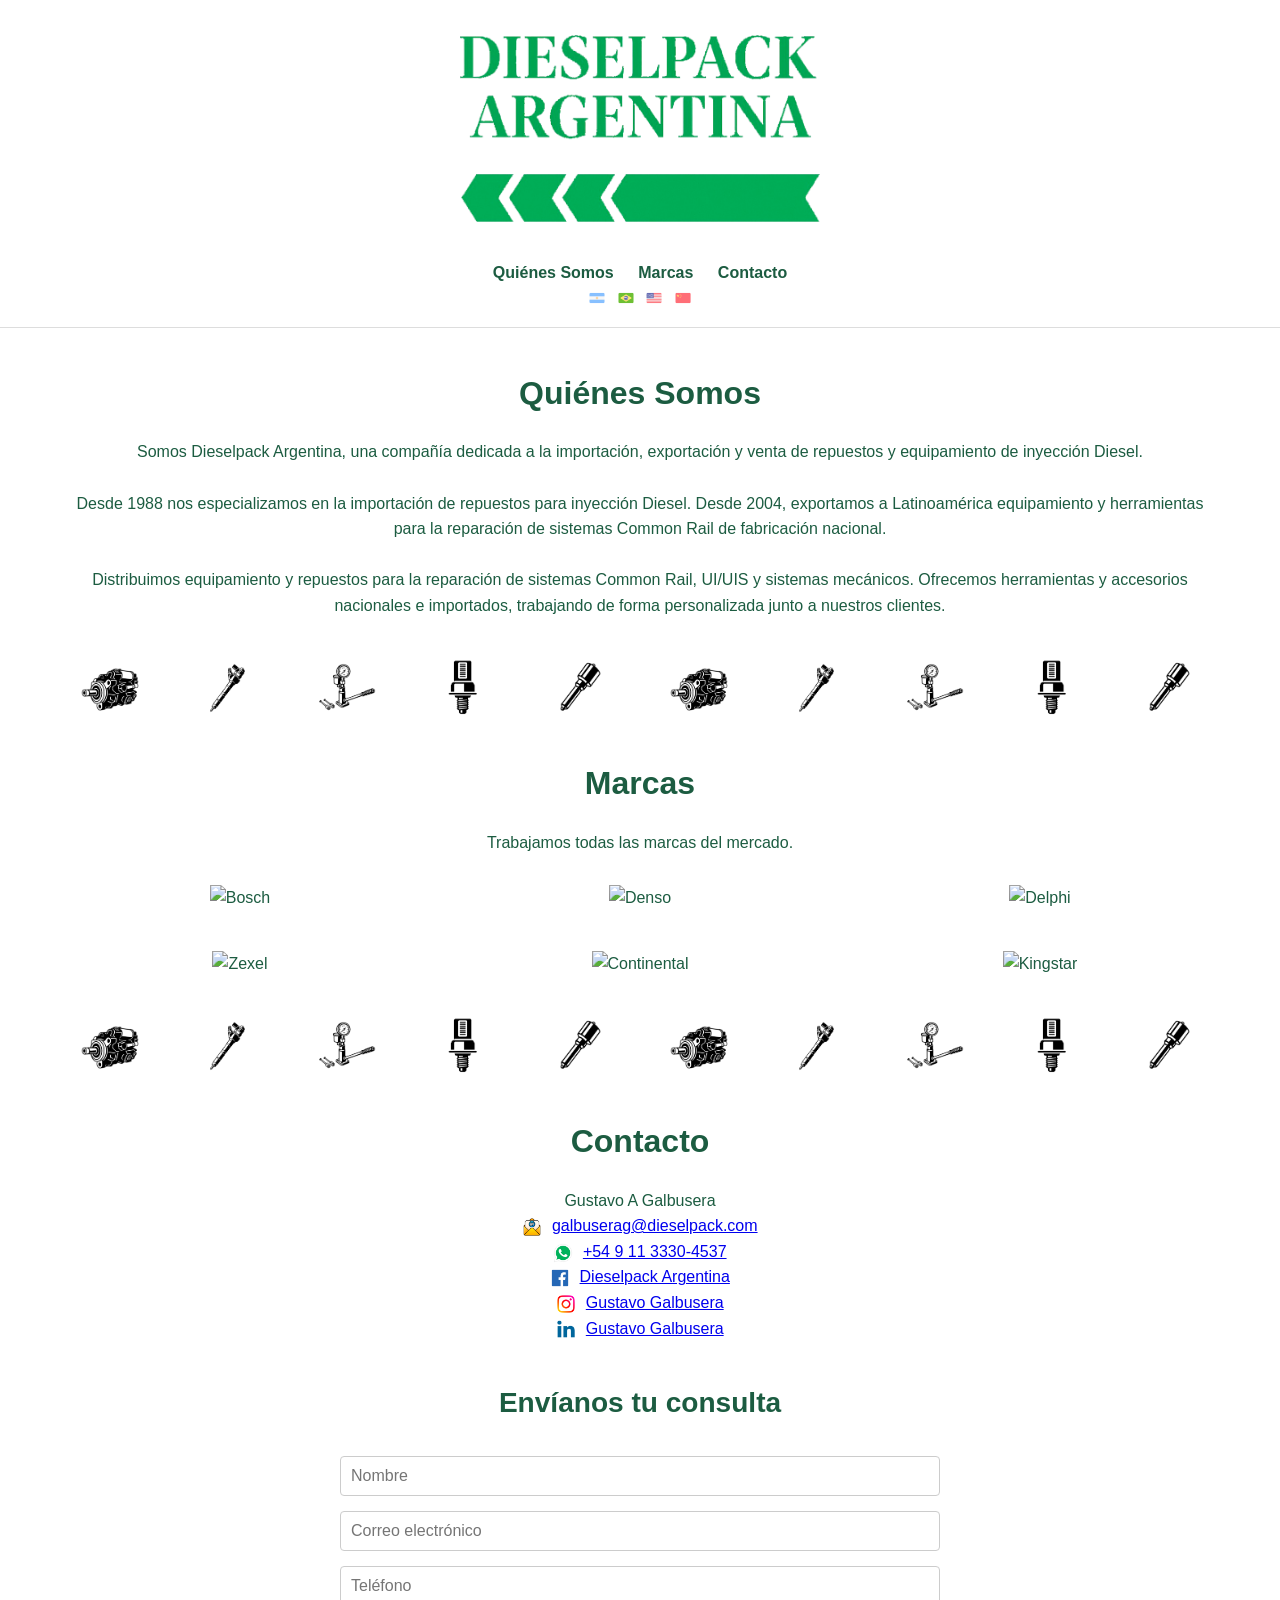
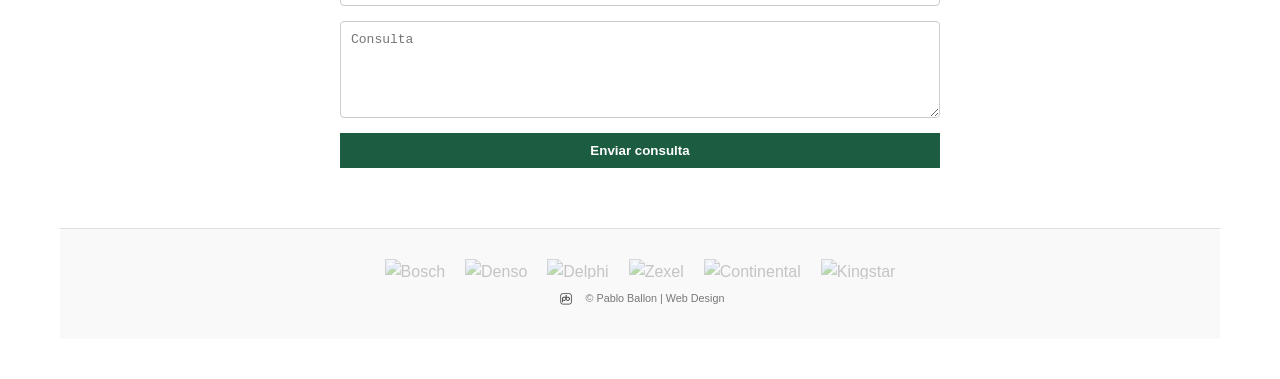
==== commit 90f1557d: "Add files via upload" ====
--- a/index.html
+++ b/index.html
@@ -1,258 +1,331 @@
 <!DOCTYPE html>
+<html lang="es">
+<html lang="es">
 <html lang="es">
 <head>
   <meta charset="UTF-8">
   <meta name="viewport" content="width=device-width, initial-scale=1.0">
   <link rel="canonical" href="https://www.dieselpack.com/" />
   <meta name="description" content="Dieselpack Argentina: importación y exportación de repuestos y equipamiento para inyección diesel desde 1988.">
-  <title>Dieselpack Argentina | Importación de repuestos diesel</title>
-  <link rel="stylesheet" href="css/style.css">
-  <link rel="icon" type="image/png" href="assets/favicon.png">
+  <title>Dieselpack Argentina</title>
+  <link rel="stylesheet" href="style.css">
+  <link rel="icon" type="image/png" href="/logo-miniatura.png">
+  <link rel="shortcut icon" type="image/png" href="/logo-miniatura.png">
+  <script src="https://kit.fontawesome.com/a076d05399.js" crossorigin="anonymous"></script>
+  <style>
+    body { color: #1c5c41; }
+    footer { color: #777 !important; }
+    footer a, footer p { color: #777 !important; }
+  </style>
+  <!-- Google Analytics -->
   <script async src="https://www.googletagmanager.com/gtag/js?id=G-GYCVDMETS5"></script>
   <script>
     window.dataLayer = window.dataLayer || [];
     function gtag(){dataLayer.push(arguments);}
     gtag('js', new Date());
+
     gtag('config', 'G-GYCVDMETS5');
   </script>
+  <!-- Fin de Google Analytics -->
 </head>
 <body>
   <header>
-    <div class="header-inner">
-      <a href="index.html" class="logo-link"><img src="assets/logo.svg" alt="Dieselpack Argentina"></a>
-      <button class="nav-toggle" aria-label="Abrir menú" onclick="toggleNav()">
-        <svg width="24" height="24" viewBox="0 0 24 24" fill="none" stroke="currentColor" stroke-width="2"><line x1="3" y1="6" x2="21" y2="6"/><line x1="3" y1="12" x2="21" y2="12"/><line x1="3" y1="18" x2="21" y2="18"/></svg>
-      </button>
-      <nav class="main-nav">
-        <ul>
-          <li class="lang-block lang-es active"><a href="index.html" class="active">Inicio</a></li>
-          <li class="lang-block lang-pt"><a href="index.html" class="active">Início</a></li>
-          <li class="lang-block lang-en"><a href="index.html" class="active">Home</a></li>
-          <li class="lang-block lang-zh"><a href="index.html" class="active">首页</a></li>
-
-          <li class="lang-block lang-es active"><a href="nosotros.html">Quiénes Somos</a></li>
-          <li class="lang-block lang-pt"><a href="nosotros.html">Quem Somos</a></li>
-          <li class="lang-block lang-en"><a href="nosotros.html">About Us</a></li>
-          <li class="lang-block lang-zh"><a href="nosotros.html">关于我们</a></li>
-
-          <li class="lang-block lang-es active"><a href="catalogo.html">Catálogo</a></li>
-          <li class="lang-block lang-pt"><a href="catalogo.html">Catálogo</a></li>
-          <li class="lang-block lang-en"><a href="catalogo.html">Catalog</a></li>
-          <li class="lang-block lang-zh"><a href="catalogo.html">产品目录</a></li>
-
-          <li class="lang-block lang-es active"><a href="contacto.html">Contacto</a></li>
-          <li class="lang-block lang-pt"><a href="contacto.html">Contato</a></li>
-          <li class="lang-block lang-en"><a href="contacto.html">Contact</a></li>
-          <li class="lang-block lang-zh"><a href="contacto.html">联系方式</a></li>
-        </ul>
-      </nav>
-      <div class="lang-switch">
-        <img src="assets/argentina.png" alt="ES" data-lang="es" onclick="changeLang('es')">
-        <img src="assets/brasil.png" alt="PT" data-lang="pt" onclick="changeLang('pt')">
-        <img src="assets/usa.png" alt="EN" data-lang="en" onclick="changeLang('en')">
-        <img src="assets/china.png" alt="ZH" data-lang="zh" onclick="changeLang('zh')">
-      </div>
-    </div>
+    <img src="logo.png" alt="Logo Dieselpack Argentina" class="logo">
+    <nav>
+      <ul class="menu-principal">
+        <div class="lang-es">
+          <li><a href="#quienes-somos">Quiénes Somos</a></li>
+          <li><a href="#marcas">Marcas</a></li>
+          <li><a href="#contacto">Contacto</a></li>
+        </div>
+        <div class="lang-pt">
+          <li><a href="#quienes-somos">Quem Somos</a></li>
+          <li><a href="#marcas">Marcas</a></li>
+          <li><a href="#contacto">Contato</a></li>
+        </div>
+        <div class="lang-en">
+          <li><a href="#quienes-somos">About Us</a></li>
+          <li><a href="#marcas">Brands</a></li>
+          <li><a href="#contacto">Contact</a></li>
+        </div>
+        <div class="lang-zh">
+          <li><a href="#quienes-somos">关于我们</a></li>
+          <li><a href="#marcas">品牌</a></li>
+          <li><a href="#contacto">联系方式</a></li>
+        </div>
+      </ul>
+      <div class="language-switch">
+        <img src="argentina.png" alt="ES" onclick="changeLang('es')">
+        <img src="brasil.png" alt="PT" onclick="changeLang('pt')">
+        <img src="usa.png" alt="EN" onclick="changeLang('en')">
+        <img src="china.png" alt="ZH" onclick="changeLang('zh')">
+      </div>
+    </nav>
   </header>
-
-  <div class="stripe-divider"></div>
-
-  <section class="hero">
-    <div class="lang-block lang-es active">
-      <p class="hero-eyebrow">Importación y exportación desde 1988</p>
-      <h1>Repuestos para inyección diesel, directo desde el origen</h1>
-      <p>Válvulas, sensores, inyectores, toberas y piezas menores. Trabajamos con proveedores propios en China para abastecer a distribuidores en toda la región.</p>
-      <a href="catalogo.html" class="btn btn-white">Ver catálogo</a>
-      <a href="contacto.html" class="btn btn-outline" style="margin-left:12px;">Contactanos</a>
-    </div>
-    <div class="lang-block lang-pt">
-      <p class="hero-eyebrow">Importação e exportação desde 1988</p>
-      <h1>Peças para injeção diesel, direto da origem</h1>
-      <p>Válvulas, sensores, injetores, bicos e peças menores. Trabalhamos com fornecedores próprios na China para abastecer distribuidores em toda a região.</p>
-      <a href="catalogo.html" class="btn btn-white">Ver catálogo</a>
-      <a href="contacto.html" class="btn btn-outline" style="margin-left:12px;">Contato</a>
-    </div>
-    <div class="lang-block lang-en">
-      <p class="hero-eyebrow">Importing and exporting since 1988</p>
-      <h1>Diesel injection parts, direct from the source</h1>
-      <p>Valves, sensors, injectors, nozzles and minor parts. We work with our own suppliers in China to supply distributors across the region.</p>
-      <a href="catalogo.html" class="btn btn-white">View catalog</a>
-      <a href="contacto.html" class="btn btn-outline" style="margin-left:12px;">Contact us</a>
-    </div>
-    <div class="lang-block lang-zh">
-      <p class="hero-eyebrow">自1988年起从事进出口业务</p>
-      <h1>柴油喷射零件，源头直采</h1>
-      <p>阀门、传感器、喷油器、喷嘴及小型零件。我们与中国的自有供应商合作，为整个地区的经销商供货。</p>
-      <a href="catalogo.html" class="btn btn-white">查看产品目录</a>
-      <a href="contacto.html" class="btn btn-outline" style="margin-left:12px;">联系我们</a>
-    </div>
+  <main>
+    <!-- Sección Quiénes Somos -->
+    <section id="quienes-somos">
+      <div class="lang-es">
+  <h2>Quiénes Somos</h2>
+  <p>
+    Somos Dieselpack Argentina, una compañía dedicada a la importación, exportación y venta de repuestos y equipamiento de inyección Diesel.<br><br>
+    Desde 1988 nos especializamos en la importación de repuestos para inyección Diesel. Desde 2004, exportamos a Latinoamérica equipamiento y herramientas para la reparación de sistemas Common Rail de fabricación nacional.<br><br>
+    Distribuimos equipamiento y repuestos para la reparación de sistemas Common Rail, UI/UIS y sistemas mecánicos. Ofrecemos herramientas y accesorios nacionales e importados, trabajando de forma personalizada junto a nuestros clientes.
+  </p>
+</div>
+      <div class="lang-pt">
+  <h2>Quem Somos</h2>
+  <p>
+    Somos a Dieselpack Argentina, uma empresa dedicada à importação, exportação e venda de peças e equipamentos para injeção diesel.<br><br>
+    Desde 1988, somos especializados na importação de peças para injeção diesel. Desde 2004, exportamos para a América Latina equipamentos e ferramentas para reparo de sistemas Common Rail de fabricação nacional.<br><br>
+    Distribuímos equipamentos e peças para a reparação de sistemas Common Rail, UI/UIS e sistemas mecânicos. Oferecemos ferramentas e acessórios nacionais e importados, trabalhando de forma personalizada com nossos clientes.
+  </p>
+</div>
+      <div class="lang-en">
+  <h2>About Us</h2>
+  <p>
+    We are Dieselpack Argentina, a company dedicated to the import, export, and sale of diesel injection parts and equipment.<br><br>
+    Since 1988, we have specialized in importing diesel injection parts. Since 2004, we have exported equipment and tools for the repair of nationally manufactured Common Rail systems to Latin America.<br><br>
+    We distribute equipment and parts for the repair of Common Rail, UI/UIS, and mechanical systems. We offer both domestic and imported tools and accessories, working closely and personally with our clients.
+  </p>
+</div>
+      <div class="lang-zh">
+  <h2>关于我们</h2>
+  <p>
+    我们是Dieselpack Argentina，一家致力于柴油喷射零件和设备的进口、出口和销售的公司。<br><br>
+    自1988年以来，我们专注于柴油喷射系统配件的进口。自2004年起，我们向拉丁美洲出口本地制造的共轨系统维修设备和工具。<br><br>
+    我们分销用于维修共轨、UI/UIS和机械系统的设备和零件。我们提供国产和进口的工具和配件，并与客户紧密合作，提供个性化服务。
+  </p>
+</div>
+    </section>
+
+     <section class="image-divider">
+    <img src="Bomba-presion.png" alt="Bomba presión">
+    <img src="Inyector.png" alt="Inyector">
+    <img src="Probador-inyectores.png" alt="Probador de inyectores">
+    <img src="Sensor.png" alt="Sensor">
+    <img src="Tobera.png" alt="Tobera">
+    <img src="Bomba-presion.png" alt="Bomba presión">
+    <img src="Inyector.png" alt="Inyector">
+    <img src="Probador-inyectores.png" alt="Probador de inyectores" class="hide-mobile">
+    <img src="Sensor.png" alt="Sensor" class="hide-mobile">
+    <img src="Tobera.png" alt="Tobera" class="hide-mobile">
   </section>
 
-  <div class="icon-strip marquee">
-    <div class="marquee-track">
-      <div class="marquee-tile"><img src="assets/productos/inyectores/bosch_inyector_1.jpg" alt="Inyector Bosch"></div>
-      <div class="marquee-tile"><img src="assets/productos/sensores/bosch_sensor_1.jpg" alt="Sensor Bosch"></div>
-      <div class="marquee-tile"><img src="assets/productos/valvulas/denso_valvula_1_caja.jpg" alt="Válvula Denso"></div>
-      <div class="marquee-tile"><img src="assets/productos/toberas/delphi_tobera_1.jpg" alt="Tobera Delphi"></div>
-      <div class="marquee-tile"><img src="assets/productos/kits_reparacion/bosch_kit_reparacion_1.jpg" alt="Kit de reparación Bosch"></div>
-      <div class="marquee-tile"><img src="assets/productos/piezas_menores/arandela_cobre_1_bulto.jpg" alt="Arandelas de cobre"></div>
-      <div class="marquee-tile"><img src="assets/productos/inyectores/vdo_inyector_1.jpg" alt="Inyector VDO"></div>
-      <div class="marquee-tile"><img src="assets/productos/sensores/denso_sensor_1.jpg" alt="Sensor Denso"></div>
-      <div class="marquee-tile"><img src="assets/productos/valvulas/vdo_valvula_reguladora_1.jpg" alt="Válvula VDO"></div>
-      <div class="marquee-tile"><img src="assets/productos/toberas/bosch_tobera_1.jpg" alt="Tobera Bosch"></div>
-      <div class="marquee-tile"><img src="assets/productos/valvulas/kingstar_valvula_1_x4.jpg" alt="Válvula Kingstar"></div>
-      <div class="marquee-tile"><img src="assets/productos/toberas/kingstar_tobera_1.jpg" alt="Tobera Kingstar"></div>
-      <div class="marquee-tile"><img src="assets/productos/toberas/denso_tobera_1.jpg" alt="Tobera Denso"></div>
-      <div class="marquee-tile"><img src="assets/productos/kits_reparacion/denso_kit_reparacion_1_x2.jpg" alt="Kit de reparación Denso"></div>
-      <div class="marquee-tile"><img src="assets/productos/piezas_menores/denso_pin_1.jpg" alt="Pin Denso"></div>
-    </div>
-  </div>
-
-  <section class="block">
-      <div class="lang-block lang-es active">
-        <h2>Categorías</h2>
-        <p>Trabajamos con seis líneas de producto, listas para consulta directa.</p>
-      </div>
-      <div class="lang-block lang-pt">
-        <h2>Categorias</h2>
-        <p>Trabalhamos com seis linhas de produto, prontas para consulta direta.</p>
-      </div>
-      <div class="lang-block lang-en">
-        <h2>Categories</h2>
-        <p>We work with six product lines, ready for direct inquiry.</p>
-      </div>
-      <div class="lang-block lang-zh">
-        <h2>产品分类</h2>
-        <p>我们经营六大产品线，可直接咨询。</p>
-      </div>
-    </div>
-
-    <div class="category-grid reveal-stagger">
-      <a href="catalogo.html#valvulas" class="category-card">
-        <div class="icon-wrap"><img src="assets/valvulas.png" alt="Válvulas"></div>
-        <h3 class="lang-block lang-es active">Válvulas</h3>
-        <h3 class="lang-block lang-pt">Válvulas</h3>
-        <h3 class="lang-block lang-en">Valves</h3>
-        <h3 class="lang-block lang-zh">阀门</h3>
-      </a>
-      <a href="catalogo.html#sensores" class="category-card">
-        <div class="icon-wrap"><img src="assets/Sensor.png" alt="Sensores"></div>
-        <h3 class="lang-block lang-es active">Sensores</h3>
-        <h3 class="lang-block lang-pt">Sensores</h3>
-        <h3 class="lang-block lang-en">Sensors</h3>
-        <h3 class="lang-block lang-zh">传感器</h3>
-      </a>
-      <a href="catalogo.html#inyectores" class="category-card">
-        <div class="icon-wrap"><img src="assets/Inyector.png" alt="Inyectores"></div>
-        <h3 class="lang-block lang-es active">Inyectores</h3>
-        <h3 class="lang-block lang-pt">Injetores</h3>
-        <h3 class="lang-block lang-en">Injectors</h3>
-        <h3 class="lang-block lang-zh">喷油器</h3>
-      </a>
-      <a href="catalogo.html#toberas" class="category-card">
-        <div class="icon-wrap"><img src="assets/Tobera.png" alt="Toberas"></div>
-        <h3 class="lang-block lang-es active">Toberas</h3>
-        <h3 class="lang-block lang-pt">Bicos</h3>
-        <h3 class="lang-block lang-en">Nozzles</h3>
-        <h3 class="lang-block lang-zh">喷嘴</h3>
-      </a>
-      <a href="catalogo.html#kits" class="category-card">
-        <div class="icon-wrap"><img src="assets/kit_reparacion.png" alt="Kits de reparación"></div>
-        <h3 class="lang-block lang-es active">Kits de reparación</h3>
-        <h3 class="lang-block lang-pt">Kits de reparo</h3>
-        <h3 class="lang-block lang-en">Repair kits</h3>
-        <h3 class="lang-block lang-zh">维修包</h3>
-      </a>
-      <a href="catalogo.html#menores" class="category-card">
-        <div class="icon-wrap"><img src="assets/piezas_menores.png" alt="Piezas menores"></div>
-        <h3 class="lang-block lang-es active">Piezas menores</h3>
-        <h3 class="lang-block lang-pt">Peças menores</h3>
-        <h3 class="lang-block lang-en">Minor parts</h3>
-        <h3 class="lang-block lang-zh">小型零件</h3>
-      </a>
-    </div>
+    <!-- Sección Marcas -->
+    <section id="marcas">
+  <div class="lang-es">
+    <h2>Marcas</h2>
+    <p>Trabajamos todas las marcas del mercado.</p>
+  </div>
+  <div class="lang-pt">
+    <h2>Marcas</h2>
+    <p>Trabalhamos com todas as marcas do mercado.</p>
+  </div>
+  <div class="lang-en">
+    <h2>Brands</h2>
+    <p>We work with all brands on the market.</p>
+  </div>
+  <div class="lang-zh">
+    <h2>品牌</h2>
+    <p>我们经营市场上的所有品牌。</p>
+  </div>
+  <div class="marcas-grid">
+    <img src="bosch.png" alt="Bosch">
+    <img src="denso.png" alt="Denso">
+    <img src="delphi.png" alt="Delphi">
+    <img src="zexel.png" alt="Zexel">
+    <img src="continental.png" alt="Continental">
+    <img src="kingstar.png" alt="Kingstar">
+  </div>
+</section>
+
+    <section class="image-divider">
+    <img src="Bomba-presion.png" alt="Bomba presión">
+    <img src="Inyector.png" alt="Inyector">
+    <img src="Probador-inyectores.png" alt="Probador de inyectores">
+    <img src="Sensor.png" alt="Sensor">
+    <img src="Tobera.png" alt="Tobera">
+    <img src="Bomba-presion.png" alt="Bomba presión">
+    <img src="Inyector.png" alt="Inyector">
+    <img src="Probador-inyectores.png" alt="Probador de inyectores" class="hide-mobile">
+    <img src="Sensor.png" alt="Sensor" class="hide-mobile">
+    <img src="Tobera.png" alt="Tobera" class="hide-mobile">
   </section>
 
-  <section class="block" style="background:var(--green-light);">
-    <div class="section-header reveal">
-      <div class="lang-block lang-es active">
-        <h2>Marcas con las que trabajamos</h2>
-      </div>
-      <div class="lang-block lang-pt">
-        <h2>Marcas com as quais trabalhamos</h2>
-      </div>
-      <div class="lang-block lang-en">
-        <h2>Brands we work with</h2>
-      </div>
-      <div class="lang-block lang-zh">
-        <h2>合作品牌</h2>
-      </div>
-    </div>
-    <div class="marquee full-bleed">
-      <div class="marquee-track">
-        <img src="assets/bosch.png" alt="Bosch">
-        <img src="assets/denso.png" alt="Denso">
-        <img src="assets/delphi.png" alt="Delphi">
-        <img src="assets/zexel.png" alt="Zexel">
-        <img src="assets/continental.png" alt="Continental">
-        <img src="assets/kingstar.png" alt="Kingstar">
-      </div>
-    </div>
-  </section>
-
-  <div class="intl-strip reveal">
-    <div class="lang-block lang-es active">
-      <h2>Presencia internacional</h2>
-      <p>Importamos desde China y participamos de ferias del rubro en Europa y Latinoamérica.</p>
-    </div>
-    <div class="lang-block lang-pt">
-      <h2>Presença internacional</h2>
-      <p>Importamos da China e participamos de feiras do setor na Europa e na América Latina.</p>
-    </div>
-    <div class="lang-block lang-en">
-      <h2>International presence</h2>
-      <p>We import from China and take part in industry trade fairs in Europe and Latin America.</p>
-    </div>
-    <div class="lang-block lang-zh">
-      <h2>国际业务</h2>
-      <p>我们从中国进口，并参加欧洲和拉丁美洲的行业展会。</p>
-    </div>
-  </div>
-
-  <footer>
-    <div class="footer-inner">
-      <div class="footer-top-row">
-        <img src="assets/logo.svg" alt="Dieselpack Argentina" class="footer-logo">
-        <p class="footer-meta">© 2026 Dieselpack Argentina</p>
-        <div class="footer-social">
-          <a href="https://wa.me/5491133304537" target="_blank" aria-label="WhatsApp">
-            <svg width="20" height="20" viewBox="0 0 24 24" fill="currentColor"><path d="M12 2a10 10 0 00-8.5 15.2L2 22l4.9-1.5A10 10 0 1012 2zm0 18a8 8 0 01-4.1-1.1l-.3-.2-3 .9.9-2.9-.2-.3A8 8 0 1112 20zm4.4-6c-.2-.1-1.4-.7-1.6-.8-.2-.1-.4-.1-.5.1-.2.2-.6.8-.7.9-.1.2-.3.2-.5.1-.2-.1-1-.4-1.9-1.2-.7-.6-1.2-1.4-1.3-1.6-.1-.2 0-.3.1-.4l.4-.5c.1-.1.2-.2.2-.4.1-.1 0-.3 0-.4l-.7-1.6c-.2-.4-.4-.4-.5-.4h-.5c-.2 0-.4.1-.6.3-.2.2-.8.8-.8 1.9 0 1.1.8 2.2 1 2.4.1.2 1.6 2.5 4 3.4.6.2 1 .4 1.3.5.5.2 1 .1 1.4-.1.4-.2 1.3-.5 1.4-1 .2-.5.2-.9.1-1z"/></svg>
-          </a>
-          <a href="https://www.facebook.com/dieselpack/?locale=es_LA" target="_blank" aria-label="Facebook">
-            <svg width="20" height="20" viewBox="0 0 24 24" fill="currentColor"><path d="M13 22v-9h3l.5-3.5H13V7.4c0-1 .3-1.7 1.8-1.7H17V2.5C16.6 2.4 15.4 2.3 14 2.3c-2.9 0-4.9 1.8-4.9 5v2.2H6v3.5h3v9z"/></svg>
-          </a>
-          <a href="https://www.instagram.com/dieselpackargentina/?igsh=bHVsdnU1NTBoZm9v" target="_blank" aria-label="Instagram">
-            <svg width="20" height="20" viewBox="0 0 24 24" fill="none" stroke="currentColor" stroke-width="2"><rect x="3" y="3" width="18" height="18" rx="5"/><circle cx="12" cy="12" r="4"/><circle cx="17.5" cy="6.5" r="1"/></svg>
-          </a>
-          <a href="https://www.linkedin.com/in/gustavo-galbusera-984b5756/" target="_blank" aria-label="LinkedIn">
-            <svg width="20" height="20" viewBox="0 0 24 24" fill="currentColor"><path d="M4.98 3.5C4.98 4.9 3.9 6 2.5 6S0 4.9 0 3.5 1.1 1 2.5 1s2.48 1.1 2.48 2.5zM.5 8h4V23h-4zM8.5 8h3.8v2.1h.1c.5-1 1.9-2.1 3.9-2.1 4.1 0 4.9 2.7 4.9 6.2V23h-4v-6.8c0-1.6 0-3.7-2.3-3.7s-2.6 1.8-2.6 3.6V23h-4z"/></svg>
-          </a>
-        </div>
-      </div>
-      <a class="credit" href="#" onclick="return false;">
-        <svg width="16" height="16" viewBox="0 0 24 24" fill="none" stroke="currentColor" stroke-width="2"><polyline points="8 6 3 12 8 18"/><polyline points="16 6 21 12 16 18"/></svg>
-        Sitio por Pablo Ballon Web Design
-      </a>
+   <!-- Sección Contacto -->
+<section id="contacto" class="contacto-dos-columnas">
+  <!-- Español -->
+  <div class="lang-es">
+    <h2>Contacto</h2>
+    <div class="contacto-wrapper">
+      <div class="contact-info">
+        <p>Gustavo A Galbusera</p>
+        <p><img src="email.png" alt="Email" style="width: 20px; vertical-align: middle; margin-right: 5px;"> <a href="mailto:galbuserag@dieselpack.com">galbuserag@dieselpack.com</a></p>
+        <p><img src="whatsapp.png" alt="Whatsapp" style="width: 20px; vertical-align: middle; margin-right: 5px;"> <a href="https://wa.me/5491133304537" target="_blank">+54 9 11 3330-4537</a></p>
+        <p><img src="facebook.png" alt="Facebook" style="width: 20px; vertical-align: middle; margin-right: 5px;"> <a href="https://www.facebook.com/dieselpack/?locale=es_LA" target="_blank">Dieselpack Argentina</a></p>
+        <p><img src="instagram.png" alt="Instagram" style="width: 20px; vertical-align: middle; margin-right: 5px;"> <a href="https://www.instagram.com/dieselpackargentina/?igsh=bHVsdnU1NTBoZm9v#" target="_blank">Gustavo Galbusera</a></p>
+        <p><img src="linkedin.png" alt="Linkedin" style="width: 20px; vertical-align: middle; margin-right: 5px;"> <a href="https://www.linkedin.com/in/gustavo-galbusera-984b5756/" target="_blank">Gustavo Galbusera</a></p>
+      </div>
+      <div class="contact-form">
+        <h3 class="contact-form-title"></h3>
+        <form id="contactForm" action="https://formspree.io/f/xdkgnlrg" method="POST">
+          <input type="text" name="nombre" placeholder="Nombre" required>
+          <input type="email" name="email" placeholder="Correo electrónico" required>
+          <input type="tel" name="telefono" placeholder="Teléfono" required>
+          <textarea name="mensaje" placeholder="Consulta" rows="5" required></textarea>
+          <button type="submit">Enviar consulta</button>
+        </form>
+        <div class="success-message" style="display: none;">¡Mensaje enviado con éxito!</div>
+        <div class="error-message" style="display: none;">Hubo un error. Intentalo de nuevo.</div>
+      </div>
+    </div>
+  </div>
+
+  <!-- Portugués -->
+  <div class="lang-pt">
+    <h2>Contato</h2>
+    <div class="contacto-wrapper">
+      <div class="contact-info">
+        <p>Gustavo A Galbusera</p>
+        <p><img src="email.png" alt="Email" style="width: 20px; vertical-align: middle; margin-right: 5px;"> <a href="mailto:galbuserag@dieselpack.com">galbuserag@dieselpack.com</a></p>
+        <p><img src="whatsapp.png" alt="Whatsapp" style="width: 20px; vertical-align: middle; margin-right: 5px;"> <a href="https://wa.me/5491133304537" target="_blank">+54 9 11 3330-4537</a></p>
+        <p><img src="facebook.png" alt="Facebook" style="width: 20px; vertical-align: middle; margin-right: 5px;"> <a href="https://www.facebook.com/dieselpack/?locale=es_LA" target="_blank">Dieselpack Argentina</a></p>
+        <p><img src="instagram.png" alt="Instagram" style="width: 20px; vertical-align: middle; margin-right: 5px;"> <a href="https://www.instagram.com/dieselpackargentina/?igsh=bHVsdnU1NTBoZm9v#" target="_blank">Gustavo Galbusera</a></p>
+        <p><img src="linkedin.png" alt="Linkedin" style="width: 20px; vertical-align: middle; margin-right: 5px;"> <a href="https://www.linkedin.com/in/gustavo-galbusera-984b5756/" target="_blank">Gustavo Galbusera</a></p>
+      </div>
+      <div class="contact-form">
+        <h3 class="contact-form-title"></h3>
+        <form id="contactForm" action="https://formspree.io/f/xdkgnlrg" method="POST">
+          <input type="text" name="nombre" placeholder="Nome" required>
+          <input type="email" name="email" placeholder="Email" required>
+          <input type="tel" name="telefono" placeholder="Telefone" required>
+          <textarea name="mensaje" placeholder="Mensagem" rows="5" required></textarea>
+          <button type="submit">Enviar</button>
+        </form>
+        <div class="success-message" style="display: none;">Mensagem enviada com sucesso!</div>
+        <div class="error-message" style="display: none;">Ocorreu um erro. Tente novamente.</div>
+      </div>
+    </div>
+  </div>
+
+  <!-- Inglés -->
+  <div class="lang-en">
+    <h2>Contact</h2>
+    <div class="contacto-wrapper">
+      <div class="contact-info">
+        <p>Gustavo A Galbusera</p>
+        <p><img src="email.png" alt="Email" style="width: 20px; vertical-align: middle; margin-right: 5px;"> <a href="mailto:galbuserag@dieselpack.com">galbuserag@dieselpack.com</a></p>
+        <p><img src="whatsapp.png" alt="Whatsapp" style="width: 20px; vertical-align: middle; margin-right: 5px;"> <a href="https://wa.me/5491133304537" target="_blank">+54 9 11 3330-4537</a></p>
+        <p><img src="facebook.png" alt="Facebook" style="width: 20px; vertical-align: middle; margin-right: 5px;"> <a href="https://www.facebook.com/dieselpack/?locale=es_LA" target="_blank">Dieselpack Argentina</a></p>
+        <p><img src="instagram.png" alt="Instagram" style="width: 20px; vertical-align: middle; margin-right: 5px;"> <a href="https://www.instagram.com/dieselpackargentina/?igsh=bHVsdnU1NTBoZm9v#" target="_blank">Gustavo Galbusera</a></p>
+        <p><img src="linkedin.png" alt="Linkedin" style="width: 20px; vertical-align: middle; margin-right: 5px;"> <a href="https://www.linkedin.com/in/gustavo-galbusera-984b5756/" target="_blank">Gustavo Galbusera</a></p>
+      </div>
+      <div class="contact-form">
+        <h3 class="contact-form-title"></h3>
+        <form id="contactForm" action="https://formspree.io/f/xdkgnlrg" method="POST">
+          <input type="text" name="nombre" placeholder="Name" required>
+          <input type="email" name="email" placeholder="Email" required>
+          <input type="tel" name="telefono" placeholder="Phone" required>
+          <textarea name="mensaje" placeholder="Message" rows="5" required></textarea>
+          <button type="submit">Send Message</button>
+        </form>
+        <div class="success-message" style="display: none;">Message sent successfully!</div>
+        <div class="error-message" style="display: none;">There was an error. Please try again.</div>
+      </div>
+    </div>
+  </div>
+
+  <!-- Chino -->
+  <div class="lang-zh">
+    <h2>联系方式</h2>
+    <div class="contacto-wrapper">
+      <div class="contact-info">
+        <p>Gustavo A Galbusera</p>
+        <p><img src="email.png" alt="Email" style="width: 20px; vertical-align: middle; margin-right: 5px;"> <a href="mailto:galbuserag@dieselpack.com">galbuserag@dieselpack.com</a></p>
+        <p><img src="whatsapp.png" alt="Whatsapp" style="width: 20px; vertical-align: middle; margin-right: 5px;"> <a href="https://wa.me/5491133304537" target="_blank">+54 9 11 3330-4537</a></p>
+        <p><img src="facebook.png" alt="Facebook" style="width: 20px; vertical-align: middle; margin-right: 5px;"> <a href="https://www.facebook.com/dieselpack/?locale=es_LA" target="_blank">Dieselpack Argentina</a></p>
+        <p><img src="instagram.png" alt="Instagram" style="width: 20px; vertical-align: middle; margin-right: 5px;"> <a href="https://www.instagram.com/dieselpackargentina/?igsh=bHVsdnU1NTBoZm9v#" target="_blank">Gustavo Galbusera</a></p>
+        <p><img src="linkedin.png" alt="Linkedin" style="width: 20px; vertical-align: middle; margin-right: 5px;"> <a href="https://www.linkedin.com/in/gustavo-galbusera-984b5756/" target="_blank">Gustavo Galbusera</a></p>
+      </div>
+      <div class="contact-form">
+        <h3 class="contact-form-title"></h3>
+        <form id="contactForm" action="https://formspree.io/f/xdkgnlrg" method="POST">
+          <input type="text" name="nombre" placeholder="姓名" required>
+          <input type="email" name="email" placeholder="电子邮件" required>
+          <input type="tel" name="telefono" placeholder="电话" required>
+          <textarea name="mensaje" placeholder="留言内容" rows="5" required></textarea>
+          <button type="submit">发送</button>
+        </form>
+        <div class="success-message" style="display: none;">消息已成功发送！</div>
+        <div class="error-message" style="display: none;">发生错误，请重试。</div>
+      </div>
+    </div>
+  </div>
+</section>
+
+ <footer>
+    <div class="footer-logos">
+      <img src="bosch.png" alt="Bosch">
+      <img src="denso.png" alt="Denso">
+      <img src="delphi.png" alt="Delphi">
+      <img src="zexel.png" alt="Zexel">
+      <img src="continental.png" alt="Continental">
+      <img src="kingstar.png" alt="Kingstar">
+    </div>
+    <div class="marca-agua">
+      <img src="logodweb.ico" alt="Web Design">
+      <p style="font-size: 0.75em;">© Pablo Ballon | Web Design</p>
     </div>
   </footer>
 
-  <a class="float-whatsapp" href="https://wa.me/5491133304537" target="_blank" aria-label="WhatsApp">
-    <svg viewBox="0 0 24 24"><path d="M12 2a10 10 0 00-8.5 15.2L2 22l4.9-1.5A10 10 0 1012 2zm0 18a8 8 0 01-4.1-1.1l-.3-.2-3 .9.9-2.9-.2-.3A8 8 0 1112 20zm4.4-6c-.2-.1-1.4-.7-1.6-.8-.2-.1-.4-.1-.5.1-.2.2-.6.8-.7.9-.1.2-.3.2-.5.1-.2-.1-1-.4-1.9-1.2-.7-.6-1.2-1.4-1.3-1.6-.1-.2 0-.3.1-.4l.4-.5c.1-.1.2-.2.2-.4.1-.1 0-.3 0-.4l-.7-1.6c-.2-.4-.4-.4-.5-.4h-.5c-.2 0-.4.1-.6.3-.2.2-.8.8-.8 1.9 0 1.1.8 2.2 1 2.4.1.2 1.6 2.5 4 3.4.6.2 1 .4 1.3.5.5.2 1 .1 1.4-.1.4-.2 1.3-.5 1.4-1 .2-.5.2-.9.1-1z"/></svg>
-  </a>
-  <button class="back-to-top" aria-label="Volver arriba" onclick="window.scrollTo({top:0,behavior:'smooth'})">
-    <svg width="20" height="20" viewBox="0 0 24 24" fill="none" stroke="currentColor" stroke-width="2"><line x1="12" y1="19" x2="12" y2="5"/><polyline points="5 12 12 5 19 12"/></svg>
-  </button>
-
-  <script src="js/main.js"></script>
+  <script>
+    function changeLang(lang) {
+      const langs = ['es', 'pt', 'en', 'zh'];
+      langs.forEach(l => {
+        document.querySelectorAll('.lang-' + l).forEach(el => {
+          el.style.display = (l === lang) ? 'block' : 'none';
+        });
+      });
+    }
+    window.onload = () => changeLang('es');
+
+    document.addEventListener("DOMContentLoaded", function () {
+      const forms = document.querySelectorAll("form#contactForm");
+      forms.forEach(form => {
+        form.addEventListener("submit", async function (e) {
+          e.preventDefault();
+          const data = new FormData(form);
+          const action = form.getAttribute("action");
+
+          const parent = form.closest(".lang-es, .lang-pt, .lang-en, .lang-zh");
+          parent.querySelector(".success-message").style.display = "none";
+          parent.querySelector(".error-message").style.display = "none";
+
+          try {
+            const response = await fetch(action, {
+              method: "POST",
+              body: data,
+              headers: { Accept: "application/json" },
+            });
+
+            if (response.ok) {
+              form.style.transition = "opacity 0.5s ease-out";
+              form.style.opacity = 0;
+              setTimeout(() => {
+                form.style.display = "none";
+                parent.querySelector(".success-message").style.display = "block";
+              }, 500);
+            } else {
+              parent.querySelector(".error-message").style.display = "block";
+            }
+          } catch (error) {
+            parent.querySelector(".error-message").style.display = "block";
+          }
+        });
+      });
+    });
+  </script>
 </body>
 </html>
+</html>
--- a/style.css
+++ b/style.css
@@ -0,0 +1,397 @@
+/* ===== ESTILOS BASE DIESELPACK ===== */
+
+* {
+  margin: 0;
+  padding: 0;
+  box-sizing: border-box;
+}
+
+body {
+  font-family: 'Open Sans', sans-serif;
+  background-color: #ffffff;
+  color: #1c5c41;
+  line-height: 1.6;
+}
+
+body {
+  padding-top: 20px;
+}
+
+header {
+  background-color: #ffffff;
+  padding: 10px 0;
+  text-align: center;
+  border-bottom: 1px solid #ddd;
+}
+
+.logo {
+  max-width: 360px;
+  margin: 5px auto 20px;
+}
+
+nav ul {
+  list-style: none;
+  display: flex;
+  flex-wrap: wrap;
+  justify-content: center;
+  gap: 20px;
+  margin-top: 10px;
+}
+
+nav ul li {
+  display: inline;
+}
+
+nav a, nav button {
+  color: #1c5c41;
+  text-decoration: none;
+  font-weight: bold;
+  background: none;
+  border: none;
+  cursor: pointer;
+  font-size: 16px;
+  margin: 10px 10px 10px 10px;
+}
+
+nav a:hover, nav button:hover {
+  text-decoration: underline;
+}
+
+.language-switch img {
+  width: 24px;
+  height: auto;
+  cursor: pointer;
+  opacity: 0.8;
+  transition: opacity 0.2s;
+}
+
+.language-switch img:hover {
+  opacity: 1;
+}
+
+main {
+  max-width: 1200px;
+  margin: auto;
+  padding: 40px 20px;
+}
+
+section {
+  text-align: center;
+}
+
+.image-divider {
+  display: flex;
+  justify-content: space-between;
+  align-items: center;
+  flex-wrap: wrap;
+  padding: 40px 20px;
+  gap: 10px;
+  width: 100%;
+}
+
+.image-divider img {
+  flex: 1 1 12%;
+  max-width: 60px;
+  height: auto;
+  object-fit: contain;
+}
+
+h2 {
+  font-size: 2em;
+  margin-bottom: 20px;
+  color: #1c5c41;
+}
+
+.divisor {
+  width: 100%;
+  margin: 40px 0;
+}
+
+.divisor img {
+  width: 100%;
+  height: auto;
+  display: block;
+}
+
+.marcas-grid {
+  display: grid;
+  grid-template-columns: repeat(3, 1fr);
+  gap: 40px;
+  margin-top: 30px;
+  justify-items: center;
+}
+
+.marcas-grid img {
+  max-width: 200px;
+}
+
+.contacto p, .formulario p {
+  margin: 10px 0;
+}
+
+.contacto a {
+  color: #1c1c1c;
+  text-decoration: none;
+}
+
+.contacto i {
+  margin-right: 8px;
+}
+
+.contacto-grid {
+  display: flex;
+  flex-wrap: wrap;
+  justify-content: space-between;
+  gap: 40px;
+  margin-top: 40px;
+}
+
+.info-contacto,
+.formulario {
+  flex: 1 1 45%;
+  text-align: left;
+}
+
+.info-contacto i {
+  margin-right: 10px;
+}
+
+form label::after {
+  content: '*';
+  color: red;
+  margin-left: 5px;
+}
+
+/* header.sticky {
+  position: fixed;
+  top: 0;
+  left: 0;
+  width: 100%;
+  background-color: #ffffff;
+  z-index: 999;
+  border-bottom: 1px solid #ddd;
+} */
+
+form {
+  max-width: 600px;
+  margin: 30px auto 0;
+  display: flex;
+  flex-direction: column;
+  gap: 15px;
+}
+
+
+.contact-form-title::after {
+  content: "Envíanos tu consulta";
+  font-size: 1.5em;
+  color: #1c5c41;
+}
+
+.lang-pt .contact-form-title::after {
+  content: "Envie-nos sua consulta";
+}
+
+.lang-en .contact-form-title::after {
+  content: "Send us your inquiry";
+}
+
+.lang-zh .contact-form-title::after {
+  content: "发送您的咨询";
+}
+  .contact-form-title {
+  margin-top: 40px;
+}
+
+.contact-form form {
+  margin-bottom: 60px;
+}
+
+input, textarea {
+  padding: 10px;
+  font-size: 1em;
+  border: 1px solid #ccc;
+  border-radius: 4px;
+}
+
+button[type="submit"] {
+  background-color: #1c5c41;
+  color: white;
+  border: none;
+  padding: 10px;
+  cursor: pointer;
+  font-weight: bold;
+}
+
+button[type="submit"]:hover {
+  background-color: #154a34;
+}
+
+footer {
+  background-color: #f9f9f9;
+  text-align: center;
+  padding: 30px 20px;
+  border-top: 1px solid #ddd;
+  width: 100%;
+}
+
+.footer-logos {
+  display: flex;
+  justify-content: center;
+  gap: 20px;
+  flex-wrap: wrap;
+  margin-bottom: 10px;
+}
+
+.footer-logos img {
+  height: 20px;
+  opacity: 0.4;
+}
+
+.marca-agua {
+  display: flex;
+  justify-content: center;
+  align-items: center;
+  gap: 10px;
+  font-size: 0.9em;
+  color: #777;
+}
+
+.marca-agua img {
+  width: 20px;
+  height: auto;
+  opacity: 0.7;
+}
+
+.marca-agua p {
+  font-size: 0.75em;
+  color: #777;
+}
+
+@media (max-width: 480px) {
+
+  .hide-mobile {
+    display: none;
+  }
+  
+  .image-divider {
+  flex-wrap: wrap;
+  justify-content: center;
+  gap: 10px;
+}
+
+.image-divider img {
+  flex: 0 0 auto;
+  max-width: 30px;
+}
+  .marcas-grid {
+    grid-template-columns: 1fr;
+  }
+
+  .marcas-grid img {
+  max-width: 100%;
+  height: auto;
+}
+
+  .logo {
+  max-width: 260px;
+  margin-bottom: 30px;
+}
+  
+.success-message, .error-message {
+  margin-top: 15px;
+  font-weight: bold;
+  font-size: 1.1em;
+  opacity: 0;
+  animation: fadeIn 0.8s forwards;
+}
+.success-message { color: green; }
+.error-message { color: red; }  
+
+@keyframes fadeIn {
+  to {
+    opacity: 1;
+  }
+}
+
+.contacto-wrapper {
+  display: flex;
+  gap: 2rem;
+  flex-wrap: wrap;
+  justify-content: space-between;
+}
+
+.contact-info, .contact-form {
+  flex: 1 1 45%;
+  text-align: left;
+}
+
+@media (max-width: 768px) {
+
+  .hide-mobile {
+    display: none;
+  }
+
+  /* Logo más grande con más separación */
+  .logo {
+    max-width: 300px;
+    margin-bottom: 30px;
+  }
+
+  .logo img {
+    max-height: 140px;
+    margin-bottom: 10px;
+  }
+
+  /* Menú horizontal con distribución pareja */
+  .menu-principal {
+    display: flex;
+    justify-content: space-evenly;
+    align-items: center;
+    gap: 15px;
+    list-style: none;
+    padding: 0 15px;
+    margin-top: 10px;
+    flex-wrap: nowrap;
+    margin-bottom: 10px;
+  }
+
+  /* Centrado de banderas */
+  .language-switch {
+    display: flex;
+    justify-content: center;
+    gap: 10px;
+    margin-top: 10px;
+  }
+
+  /* Grid de marcas adaptado */
+  .marcas-grid {
+    grid-template-columns: repeat(2, 1fr);
+  }
+
+  .marcas-grid img {
+  max-width: 100%;
+  height: auto;
+}
+
+  /* Footer logos más grandes */
+  .footer-logos img {
+    height: 30px;
+  }
+
+  /* Ajustes para contacto en columnas */
+  .contact-info, .contact-form {
+    flex: 1 1 100%;
+  }
+
+  /* Íconos del image-divider en una sola fila */
+  .image-divider {
+  flex-wrap: wrap;
+  justify-content: center;
+  gap: 10px;
+}
+
+  .image-divider img {
+    flex: 0 0 auto;
+    max-width: 35px;
+  }
+}
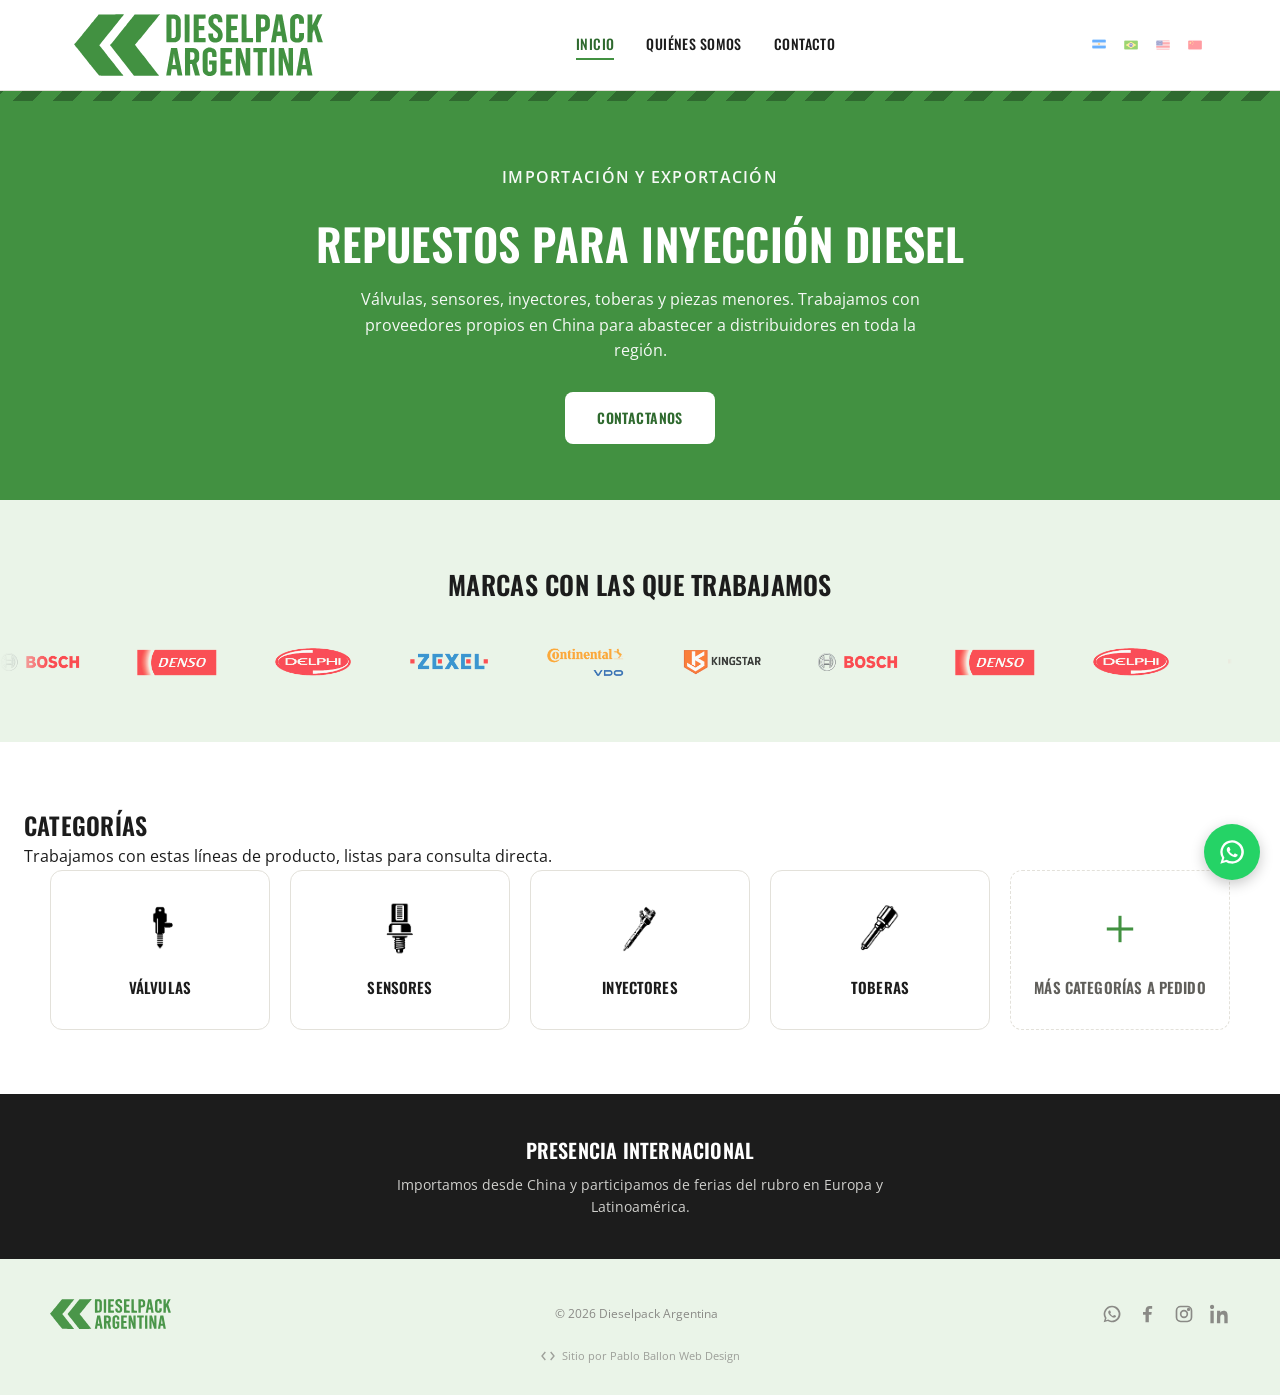
==== commit 913b87ce: "Add files via upload" ====
--- a/index.html
+++ b/index.html
@@ -1,331 +1,221 @@
 <!DOCTYPE html>
-<html lang="es">
-<html lang="es">
 <html lang="es">
 <head>
   <meta charset="UTF-8">
   <meta name="viewport" content="width=device-width, initial-scale=1.0">
   <link rel="canonical" href="https://www.dieselpack.com/" />
   <meta name="description" content="Dieselpack Argentina: importación y exportación de repuestos y equipamiento para inyección diesel desde 1988.">
-  <title>Dieselpack Argentina</title>
-  <link rel="stylesheet" href="style.css">
-  <link rel="icon" type="image/png" href="/logo-miniatura.png">
-  <link rel="shortcut icon" type="image/png" href="/logo-miniatura.png">
-  <script src="https://kit.fontawesome.com/a076d05399.js" crossorigin="anonymous"></script>
-  <style>
-    body { color: #1c5c41; }
-    footer { color: #777 !important; }
-    footer a, footer p { color: #777 !important; }
-  </style>
-  <!-- Google Analytics -->
+  <title>Dieselpack Argentina | Importación de repuestos diesel</title>
+  <link rel="stylesheet" href="css/style.css">
+  <link rel="icon" type="image/png" href="assets/favicon.png">
   <script async src="https://www.googletagmanager.com/gtag/js?id=G-GYCVDMETS5"></script>
   <script>
     window.dataLayer = window.dataLayer || [];
     function gtag(){dataLayer.push(arguments);}
     gtag('js', new Date());
-
     gtag('config', 'G-GYCVDMETS5');
   </script>
-  <!-- Fin de Google Analytics -->
 </head>
 <body>
   <header>
-    <img src="logo.png" alt="Logo Dieselpack Argentina" class="logo">
-    <nav>
-      <ul class="menu-principal">
-        <div class="lang-es">
-          <li><a href="#quienes-somos">Quiénes Somos</a></li>
-          <li><a href="#marcas">Marcas</a></li>
-          <li><a href="#contacto">Contacto</a></li>
+    <div class="header-inner">
+      <a href="index.html" class="logo-link"><img src="assets/logo.svg" alt="Dieselpack Argentina"></a>
+      <button class="nav-toggle" aria-label="Abrir menú" onclick="toggleNav()">
+        <svg width="24" height="24" viewBox="0 0 24 24" fill="none" stroke="currentColor" stroke-width="2"><line x1="3" y1="6" x2="21" y2="6"/><line x1="3" y1="12" x2="21" y2="12"/><line x1="3" y1="18" x2="21" y2="18"/></svg>
+      </button>
+      <nav class="main-nav">
+        <ul>
+          <li class="lang-block lang-es active"><a href="index.html" class="active">Inicio</a></li>
+          <li class="lang-block lang-pt"><a href="index.html" class="active">Início</a></li>
+          <li class="lang-block lang-en"><a href="index.html" class="active">Home</a></li>
+          <li class="lang-block lang-zh"><a href="index.html" class="active">首页</a></li>
+
+          <li class="lang-block lang-es active"><a href="nosotros.html">Quiénes Somos</a></li>
+          <li class="lang-block lang-pt"><a href="nosotros.html">Quem Somos</a></li>
+          <li class="lang-block lang-en"><a href="nosotros.html">About Us</a></li>
+          <li class="lang-block lang-zh"><a href="nosotros.html">关于我们</a></li>
+          <li class="lang-block lang-es active"><a href="contacto.html">Contacto</a></li>
+          <li class="lang-block lang-pt"><a href="contacto.html">Contato</a></li>
+          <li class="lang-block lang-en"><a href="contacto.html">Contact</a></li>
+          <li class="lang-block lang-zh"><a href="contacto.html">联系方式</a></li>
+        </ul>
+      </nav>
+      <div class="lang-switch">
+        <img src="assets/argentina.png" alt="ES" data-lang="es" onclick="changeLang('es')">
+        <img src="assets/brasil.png" alt="PT" data-lang="pt" onclick="changeLang('pt')">
+        <img src="assets/usa.png" alt="EN" data-lang="en" onclick="changeLang('en')">
+        <img src="assets/china.png" alt="ZH" data-lang="zh" onclick="changeLang('zh')">
+      </div>
+    </div>
+  </header>
+
+  <div class="stripe-divider"></div>
+
+  <section class="hero">
+    <div class="lang-block lang-es active">
+      <p class="hero-eyebrow">Importación y exportación</p>
+      <h1>Repuestos para inyección diesel</h1>
+      <p>Válvulas, sensores, inyectores, toberas y piezas menores. Trabajamos con proveedores propios en China para abastecer a distribuidores en toda la región.</p>
+      <a href="contacto.html" class="btn btn-white">Contactanos</a>
+    </div>
+    <div class="lang-block lang-pt">
+      <p class="hero-eyebrow">Importação e exportação</p>
+      <h1>Peças para injeção diesel</h1>
+      <p>Válvulas, sensores, injetores, bicos e peças menores. Trabalhamos com fornecedores próprios na China para abastecer distribuidores em toda a região.</p>
+      <a href="contacto.html" class="btn btn-white">Contato</a>
+    </div>
+    <div class="lang-block lang-en">
+      <p class="hero-eyebrow">Importing and exporting</p>
+      <h1>Diesel injection parts</h1>
+      <p>Valves, sensors, injectors, nozzles and minor parts. We work with our own suppliers in China to supply distributors across the region.</p>
+      <a href="contacto.html" class="btn btn-white">Contact us</a>
+    </div>
+    <div class="lang-block lang-zh">
+      <p class="hero-eyebrow">进出口业务</p>
+      <h1>柴油喷射零件</h1>
+      <p>阀门、传感器、喷油器、喷嘴及小型零件。我们与中国的自有供应商合作，为整个地区的经销商供货。</p>
+      <a href="contacto.html" class="btn btn-white">联系我们</a>
+    </div>
+  </section>
+
+  <section class="block" style="background:var(--green-light);">
+    <div class="section-header reveal">
+      <div class="lang-block lang-es active">
+        <h2>Marcas con las que trabajamos</h2>
+      </div>
+      <div class="lang-block lang-pt">
+        <h2>Marcas com as quais trabalhamos</h2>
+      </div>
+      <div class="lang-block lang-en">
+        <h2>Brands we work with</h2>
+      </div>
+      <div class="lang-block lang-zh">
+        <h2>合作品牌</h2>
+      </div>
+    </div>
+    <div class="marquee full-bleed">
+      <div class="marquee-track">
+        <img src="assets/bosch.png" alt="Bosch">
+        <img src="assets/denso.png" alt="Denso">
+        <img src="assets/delphi.png" alt="Delphi">
+        <img src="assets/zexel.png" alt="Zexel">
+        <img src="assets/continental.png" alt="Continental">
+        <img src="assets/kingstar.png" alt="Kingstar">
+      </div>
+    </div>
+  </section>
+
+  <section class="block">
+      <div class="lang-block lang-es active">
+        <h2>Categorías</h2>
+        <p>Trabajamos con estas líneas de producto, listas para consulta directa.</p>
+      </div>
+      <div class="lang-block lang-pt">
+        <h2>Categorias</h2>
+        <p>Trabalhamos com estas linhas de produto, prontas para consulta direta.</p>
+      </div>
+      <div class="lang-block lang-en">
+        <h2>Categories</h2>
+        <p>We work with these product lines, ready for direct inquiry.</p>
+      </div>
+      <div class="lang-block lang-zh">
+        <h2>产品分类</h2>
+        <p>我们经营以下产品线，可直接咨询。</p>
+      </div>
+    </div>
+
+    <div class="category-grid reveal-stagger">
+      <div class="category-card">
+        <div class="icon-wrap"><img src="assets/valvulas.png" alt="Válvulas"></div>
+        <h3 class="lang-block lang-es active">Válvulas</h3>
+        <h3 class="lang-block lang-pt">Válvulas</h3>
+        <h3 class="lang-block lang-en">Valves</h3>
+        <h3 class="lang-block lang-zh">阀门</h3>
+      </div>
+      <div class="category-card">
+        <div class="icon-wrap"><img src="assets/Sensor.png" alt="Sensores"></div>
+        <h3 class="lang-block lang-es active">Sensores</h3>
+        <h3 class="lang-block lang-pt">Sensores</h3>
+        <h3 class="lang-block lang-en">Sensors</h3>
+        <h3 class="lang-block lang-zh">传感器</h3>
+      </div>
+      <div class="category-card">
+        <div class="icon-wrap"><img src="assets/Inyector.png" alt="Inyectores"></div>
+        <h3 class="lang-block lang-es active">Inyectores</h3>
+        <h3 class="lang-block lang-pt">Injetores</h3>
+        <h3 class="lang-block lang-en">Injectors</h3>
+        <h3 class="lang-block lang-zh">喷油器</h3>
+      </div>
+      <div class="category-card">
+        <div class="icon-wrap"><img src="assets/Tobera.png" alt="Toberas"></div>
+        <h3 class="lang-block lang-es active">Toberas</h3>
+        <h3 class="lang-block lang-pt">Bicos</h3>
+        <h3 class="lang-block lang-en">Nozzles</h3>
+        <h3 class="lang-block lang-zh">喷嘴</h3>
+      </div>
+      <a href="contacto.html" class="category-card category-card-more">
+        <div class="icon-wrap"><svg viewBox="0 0 100 100" width="44" height="44" fill="none" stroke="currentColor" stroke-width="7"><line x1="50" y1="20" x2="50" y2="80"/><line x1="20" y1="50" x2="80" y2="50"/></svg></div>
+        <h3 class="lang-block lang-es active">Más categorías a pedido</h3>
+        <h3 class="lang-block lang-pt">Mais categorias sob consulta</h3>
+        <h3 class="lang-block lang-en">More categories on request</h3>
+        <h3 class="lang-block lang-zh">更多品类可询价</h3>
+      </a>
+    </div>
+  </section>
+
+  <div class="intl-strip reveal">
+    <div class="lang-block lang-es active">
+      <h2>Presencia internacional</h2>
+      <p>Importamos desde China y participamos de ferias del rubro en Europa y Latinoamérica.</p>
+    </div>
+    <div class="lang-block lang-pt">
+      <h2>Presença internacional</h2>
+      <p>Importamos da China e participamos de feiras do setor na Europa e na América Latina.</p>
+    </div>
+    <div class="lang-block lang-en">
+      <h2>International presence</h2>
+      <p>We import from China and take part in industry trade fairs in Europe and Latin America.</p>
+    </div>
+    <div class="lang-block lang-zh">
+      <h2>国际业务</h2>
+      <p>我们从中国进口，并参加欧洲和拉丁美洲的行业展会。</p>
+    </div>
+  </div>
+
+  <footer>
+    <div class="footer-inner">
+      <div class="footer-top-row">
+        <img src="assets/logo.svg" alt="Dieselpack Argentina" class="footer-logo">
+        <p class="footer-meta">© 2026 Dieselpack Argentina</p>
+        <div class="footer-social">
+          <a href="https://wa.me/5491133304537" target="_blank" aria-label="WhatsApp">
+            <svg width="20" height="20" viewBox="0 0 24 24" fill="currentColor"><path d="M12 2a10 10 0 00-8.5 15.2L2 22l4.9-1.5A10 10 0 1012 2zm0 18a8 8 0 01-4.1-1.1l-.3-.2-3 .9.9-2.9-.2-.3A8 8 0 1112 20zm4.4-6c-.2-.1-1.4-.7-1.6-.8-.2-.1-.4-.1-.5.1-.2.2-.6.8-.7.9-.1.2-.3.2-.5.1-.2-.1-1-.4-1.9-1.2-.7-.6-1.2-1.4-1.3-1.6-.1-.2 0-.3.1-.4l.4-.5c.1-.1.2-.2.2-.4.1-.1 0-.3 0-.4l-.7-1.6c-.2-.4-.4-.4-.5-.4h-.5c-.2 0-.4.1-.6.3-.2.2-.8.8-.8 1.9 0 1.1.8 2.2 1 2.4.1.2 1.6 2.5 4 3.4.6.2 1 .4 1.3.5.5.2 1 .1 1.4-.1.4-.2 1.3-.5 1.4-1 .2-.5.2-.9.1-1z"/></svg>
+          </a>
+          <a href="https://www.facebook.com/dieselpack/?locale=es_LA" target="_blank" aria-label="Facebook">
+            <svg width="20" height="20" viewBox="0 0 24 24" fill="currentColor"><path d="M13 22v-9h3l.5-3.5H13V7.4c0-1 .3-1.7 1.8-1.7H17V2.5C16.6 2.4 15.4 2.3 14 2.3c-2.9 0-4.9 1.8-4.9 5v2.2H6v3.5h3v9z"/></svg>
+          </a>
+          <a href="https://www.instagram.com/dieselpackargentina/?igsh=bHVsdnU1NTBoZm9v" target="_blank" aria-label="Instagram">
+            <svg width="20" height="20" viewBox="0 0 24 24" fill="none" stroke="currentColor" stroke-width="2"><rect x="3" y="3" width="18" height="18" rx="5"/><circle cx="12" cy="12" r="4"/><circle cx="17.5" cy="6.5" r="1"/></svg>
+          </a>
+          <a href="https://www.linkedin.com/in/gustavo-galbusera-984b5756/" target="_blank" aria-label="LinkedIn">
+            <svg width="20" height="20" viewBox="0 0 24 24" fill="currentColor"><path d="M4.98 3.5C4.98 4.9 3.9 6 2.5 6S0 4.9 0 3.5 1.1 1 2.5 1s2.48 1.1 2.48 2.5zM.5 8h4V23h-4zM8.5 8h3.8v2.1h.1c.5-1 1.9-2.1 3.9-2.1 4.1 0 4.9 2.7 4.9 6.2V23h-4v-6.8c0-1.6 0-3.7-2.3-3.7s-2.6 1.8-2.6 3.6V23h-4z"/></svg>
+          </a>
         </div>
-        <div class="lang-pt">
-          <li><a href="#quienes-somos">Quem Somos</a></li>
-          <li><a href="#marcas">Marcas</a></li>
-          <li><a href="#contacto">Contato</a></li>
-        </div>
-        <div class="lang-en">
-          <li><a href="#quienes-somos">About Us</a></li>
-          <li><a href="#marcas">Brands</a></li>
-          <li><a href="#contacto">Contact</a></li>
-        </div>
-        <div class="lang-zh">
-          <li><a href="#quienes-somos">关于我们</a></li>
-          <li><a href="#marcas">品牌</a></li>
-          <li><a href="#contacto">联系方式</a></li>
-        </div>
-      </ul>
-      <div class="language-switch">
-        <img src="argentina.png" alt="ES" onclick="changeLang('es')">
-        <img src="brasil.png" alt="PT" onclick="changeLang('pt')">
-        <img src="usa.png" alt="EN" onclick="changeLang('en')">
-        <img src="china.png" alt="ZH" onclick="changeLang('zh')">
-      </div>
-    </nav>
-  </header>
-  <main>
-    <!-- Sección Quiénes Somos -->
-    <section id="quienes-somos">
-      <div class="lang-es">
-  <h2>Quiénes Somos</h2>
-  <p>
-    Somos Dieselpack Argentina, una compañía dedicada a la importación, exportación y venta de repuestos y equipamiento de inyección Diesel.<br><br>
-    Desde 1988 nos especializamos en la importación de repuestos para inyección Diesel. Desde 2004, exportamos a Latinoamérica equipamiento y herramientas para la reparación de sistemas Common Rail de fabricación nacional.<br><br>
-    Distribuimos equipamiento y repuestos para la reparación de sistemas Common Rail, UI/UIS y sistemas mecánicos. Ofrecemos herramientas y accesorios nacionales e importados, trabajando de forma personalizada junto a nuestros clientes.
-  </p>
-</div>
-      <div class="lang-pt">
-  <h2>Quem Somos</h2>
-  <p>
-    Somos a Dieselpack Argentina, uma empresa dedicada à importação, exportação e venda de peças e equipamentos para injeção diesel.<br><br>
-    Desde 1988, somos especializados na importação de peças para injeção diesel. Desde 2004, exportamos para a América Latina equipamentos e ferramentas para reparo de sistemas Common Rail de fabricação nacional.<br><br>
-    Distribuímos equipamentos e peças para a reparação de sistemas Common Rail, UI/UIS e sistemas mecânicos. Oferecemos ferramentas e acessórios nacionais e importados, trabalhando de forma personalizada com nossos clientes.
-  </p>
-</div>
-      <div class="lang-en">
-  <h2>About Us</h2>
-  <p>
-    We are Dieselpack Argentina, a company dedicated to the import, export, and sale of diesel injection parts and equipment.<br><br>
-    Since 1988, we have specialized in importing diesel injection parts. Since 2004, we have exported equipment and tools for the repair of nationally manufactured Common Rail systems to Latin America.<br><br>
-    We distribute equipment and parts for the repair of Common Rail, UI/UIS, and mechanical systems. We offer both domestic and imported tools and accessories, working closely and personally with our clients.
-  </p>
-</div>
-      <div class="lang-zh">
-  <h2>关于我们</h2>
-  <p>
-    我们是Dieselpack Argentina，一家致力于柴油喷射零件和设备的进口、出口和销售的公司。<br><br>
-    自1988年以来，我们专注于柴油喷射系统配件的进口。自2004年起，我们向拉丁美洲出口本地制造的共轨系统维修设备和工具。<br><br>
-    我们分销用于维修共轨、UI/UIS和机械系统的设备和零件。我们提供国产和进口的工具和配件，并与客户紧密合作，提供个性化服务。
-  </p>
-</div>
-    </section>
-
-     <section class="image-divider">
-    <img src="Bomba-presion.png" alt="Bomba presión">
-    <img src="Inyector.png" alt="Inyector">
-    <img src="Probador-inyectores.png" alt="Probador de inyectores">
-    <img src="Sensor.png" alt="Sensor">
-    <img src="Tobera.png" alt="Tobera">
-    <img src="Bomba-presion.png" alt="Bomba presión">
-    <img src="Inyector.png" alt="Inyector">
-    <img src="Probador-inyectores.png" alt="Probador de inyectores" class="hide-mobile">
-    <img src="Sensor.png" alt="Sensor" class="hide-mobile">
-    <img src="Tobera.png" alt="Tobera" class="hide-mobile">
-  </section>
-
-    <!-- Sección Marcas -->
-    <section id="marcas">
-  <div class="lang-es">
-    <h2>Marcas</h2>
-    <p>Trabajamos todas las marcas del mercado.</p>
-  </div>
-  <div class="lang-pt">
-    <h2>Marcas</h2>
-    <p>Trabalhamos com todas as marcas do mercado.</p>
-  </div>
-  <div class="lang-en">
-    <h2>Brands</h2>
-    <p>We work with all brands on the market.</p>
-  </div>
-  <div class="lang-zh">
-    <h2>品牌</h2>
-    <p>我们经营市场上的所有品牌。</p>
-  </div>
-  <div class="marcas-grid">
-    <img src="bosch.png" alt="Bosch">
-    <img src="denso.png" alt="Denso">
-    <img src="delphi.png" alt="Delphi">
-    <img src="zexel.png" alt="Zexel">
-    <img src="continental.png" alt="Continental">
-    <img src="kingstar.png" alt="Kingstar">
-  </div>
-</section>
-
-    <section class="image-divider">
-    <img src="Bomba-presion.png" alt="Bomba presión">
-    <img src="Inyector.png" alt="Inyector">
-    <img src="Probador-inyectores.png" alt="Probador de inyectores">
-    <img src="Sensor.png" alt="Sensor">
-    <img src="Tobera.png" alt="Tobera">
-    <img src="Bomba-presion.png" alt="Bomba presión">
-    <img src="Inyector.png" alt="Inyector">
-    <img src="Probador-inyectores.png" alt="Probador de inyectores" class="hide-mobile">
-    <img src="Sensor.png" alt="Sensor" class="hide-mobile">
-    <img src="Tobera.png" alt="Tobera" class="hide-mobile">
-  </section>
-
-   <!-- Sección Contacto -->
-<section id="contacto" class="contacto-dos-columnas">
-  <!-- Español -->
-  <div class="lang-es">
-    <h2>Contacto</h2>
-    <div class="contacto-wrapper">
-      <div class="contact-info">
-        <p>Gustavo A Galbusera</p>
-        <p><img src="email.png" alt="Email" style="width: 20px; vertical-align: middle; margin-right: 5px;"> <a href="mailto:galbuserag@dieselpack.com">galbuserag@dieselpack.com</a></p>
-        <p><img src="whatsapp.png" alt="Whatsapp" style="width: 20px; vertical-align: middle; margin-right: 5px;"> <a href="https://wa.me/5491133304537" target="_blank">+54 9 11 3330-4537</a></p>
-        <p><img src="facebook.png" alt="Facebook" style="width: 20px; vertical-align: middle; margin-right: 5px;"> <a href="https://www.facebook.com/dieselpack/?locale=es_LA" target="_blank">Dieselpack Argentina</a></p>
-        <p><img src="instagram.png" alt="Instagram" style="width: 20px; vertical-align: middle; margin-right: 5px;"> <a href="https://www.instagram.com/dieselpackargentina/?igsh=bHVsdnU1NTBoZm9v#" target="_blank">Gustavo Galbusera</a></p>
-        <p><img src="linkedin.png" alt="Linkedin" style="width: 20px; vertical-align: middle; margin-right: 5px;"> <a href="https://www.linkedin.com/in/gustavo-galbusera-984b5756/" target="_blank">Gustavo Galbusera</a></p>
-      </div>
-      <div class="contact-form">
-        <h3 class="contact-form-title"></h3>
-        <form id="contactForm" action="https://formspree.io/f/xdkgnlrg" method="POST">
-          <input type="text" name="nombre" placeholder="Nombre" required>
-          <input type="email" name="email" placeholder="Correo electrónico" required>
-          <input type="tel" name="telefono" placeholder="Teléfono" required>
-          <textarea name="mensaje" placeholder="Consulta" rows="5" required></textarea>
-          <button type="submit">Enviar consulta</button>
-        </form>
-        <div class="success-message" style="display: none;">¡Mensaje enviado con éxito!</div>
-        <div class="error-message" style="display: none;">Hubo un error. Intentalo de nuevo.</div>
-      </div>
-    </div>
-  </div>
-
-  <!-- Portugués -->
-  <div class="lang-pt">
-    <h2>Contato</h2>
-    <div class="contacto-wrapper">
-      <div class="contact-info">
-        <p>Gustavo A Galbusera</p>
-        <p><img src="email.png" alt="Email" style="width: 20px; vertical-align: middle; margin-right: 5px;"> <a href="mailto:galbuserag@dieselpack.com">galbuserag@dieselpack.com</a></p>
-        <p><img src="whatsapp.png" alt="Whatsapp" style="width: 20px; vertical-align: middle; margin-right: 5px;"> <a href="https://wa.me/5491133304537" target="_blank">+54 9 11 3330-4537</a></p>
-        <p><img src="facebook.png" alt="Facebook" style="width: 20px; vertical-align: middle; margin-right: 5px;"> <a href="https://www.facebook.com/dieselpack/?locale=es_LA" target="_blank">Dieselpack Argentina</a></p>
-        <p><img src="instagram.png" alt="Instagram" style="width: 20px; vertical-align: middle; margin-right: 5px;"> <a href="https://www.instagram.com/dieselpackargentina/?igsh=bHVsdnU1NTBoZm9v#" target="_blank">Gustavo Galbusera</a></p>
-        <p><img src="linkedin.png" alt="Linkedin" style="width: 20px; vertical-align: middle; margin-right: 5px;"> <a href="https://www.linkedin.com/in/gustavo-galbusera-984b5756/" target="_blank">Gustavo Galbusera</a></p>
-      </div>
-      <div class="contact-form">
-        <h3 class="contact-form-title"></h3>
-        <form id="contactForm" action="https://formspree.io/f/xdkgnlrg" method="POST">
-          <input type="text" name="nombre" placeholder="Nome" required>
-          <input type="email" name="email" placeholder="Email" required>
-          <input type="tel" name="telefono" placeholder="Telefone" required>
-          <textarea name="mensaje" placeholder="Mensagem" rows="5" required></textarea>
-          <button type="submit">Enviar</button>
-        </form>
-        <div class="success-message" style="display: none;">Mensagem enviada com sucesso!</div>
-        <div class="error-message" style="display: none;">Ocorreu um erro. Tente novamente.</div>
-      </div>
-    </div>
-  </div>
-
-  <!-- Inglés -->
-  <div class="lang-en">
-    <h2>Contact</h2>
-    <div class="contacto-wrapper">
-      <div class="contact-info">
-        <p>Gustavo A Galbusera</p>
-        <p><img src="email.png" alt="Email" style="width: 20px; vertical-align: middle; margin-right: 5px;"> <a href="mailto:galbuserag@dieselpack.com">galbuserag@dieselpack.com</a></p>
-        <p><img src="whatsapp.png" alt="Whatsapp" style="width: 20px; vertical-align: middle; margin-right: 5px;"> <a href="https://wa.me/5491133304537" target="_blank">+54 9 11 3330-4537</a></p>
-        <p><img src="facebook.png" alt="Facebook" style="width: 20px; vertical-align: middle; margin-right: 5px;"> <a href="https://www.facebook.com/dieselpack/?locale=es_LA" target="_blank">Dieselpack Argentina</a></p>
-        <p><img src="instagram.png" alt="Instagram" style="width: 20px; vertical-align: middle; margin-right: 5px;"> <a href="https://www.instagram.com/dieselpackargentina/?igsh=bHVsdnU1NTBoZm9v#" target="_blank">Gustavo Galbusera</a></p>
-        <p><img src="linkedin.png" alt="Linkedin" style="width: 20px; vertical-align: middle; margin-right: 5px;"> <a href="https://www.linkedin.com/in/gustavo-galbusera-984b5756/" target="_blank">Gustavo Galbusera</a></p>
-      </div>
-      <div class="contact-form">
-        <h3 class="contact-form-title"></h3>
-        <form id="contactForm" action="https://formspree.io/f/xdkgnlrg" method="POST">
-          <input type="text" name="nombre" placeholder="Name" required>
-          <input type="email" name="email" placeholder="Email" required>
-          <input type="tel" name="telefono" placeholder="Phone" required>
-          <textarea name="mensaje" placeholder="Message" rows="5" required></textarea>
-          <button type="submit">Send Message</button>
-        </form>
-        <div class="success-message" style="display: none;">Message sent successfully!</div>
-        <div class="error-message" style="display: none;">There was an error. Please try again.</div>
-      </div>
-    </div>
-  </div>
-
-  <!-- Chino -->
-  <div class="lang-zh">
-    <h2>联系方式</h2>
-    <div class="contacto-wrapper">
-      <div class="contact-info">
-        <p>Gustavo A Galbusera</p>
-        <p><img src="email.png" alt="Email" style="width: 20px; vertical-align: middle; margin-right: 5px;"> <a href="mailto:galbuserag@dieselpack.com">galbuserag@dieselpack.com</a></p>
-        <p><img src="whatsapp.png" alt="Whatsapp" style="width: 20px; vertical-align: middle; margin-right: 5px;"> <a href="https://wa.me/5491133304537" target="_blank">+54 9 11 3330-4537</a></p>
-        <p><img src="facebook.png" alt="Facebook" style="width: 20px; vertical-align: middle; margin-right: 5px;"> <a href="https://www.facebook.com/dieselpack/?locale=es_LA" target="_blank">Dieselpack Argentina</a></p>
-        <p><img src="instagram.png" alt="Instagram" style="width: 20px; vertical-align: middle; margin-right: 5px;"> <a href="https://www.instagram.com/dieselpackargentina/?igsh=bHVsdnU1NTBoZm9v#" target="_blank">Gustavo Galbusera</a></p>
-        <p><img src="linkedin.png" alt="Linkedin" style="width: 20px; vertical-align: middle; margin-right: 5px;"> <a href="https://www.linkedin.com/in/gustavo-galbusera-984b5756/" target="_blank">Gustavo Galbusera</a></p>
-      </div>
-      <div class="contact-form">
-        <h3 class="contact-form-title"></h3>
-        <form id="contactForm" action="https://formspree.io/f/xdkgnlrg" method="POST">
-          <input type="text" name="nombre" placeholder="姓名" required>
-          <input type="email" name="email" placeholder="电子邮件" required>
-          <input type="tel" name="telefono" placeholder="电话" required>
-          <textarea name="mensaje" placeholder="留言内容" rows="5" required></textarea>
-          <button type="submit">发送</button>
-        </form>
-        <div class="success-message" style="display: none;">消息已成功发送！</div>
-        <div class="error-message" style="display: none;">发生错误，请重试。</div>
-      </div>
-    </div>
-  </div>
-</section>
-
- <footer>
-    <div class="footer-logos">
-      <img src="bosch.png" alt="Bosch">
-      <img src="denso.png" alt="Denso">
-      <img src="delphi.png" alt="Delphi">
-      <img src="zexel.png" alt="Zexel">
-      <img src="continental.png" alt="Continental">
-      <img src="kingstar.png" alt="Kingstar">
-    </div>
-    <div class="marca-agua">
-      <img src="logodweb.ico" alt="Web Design">
-      <p style="font-size: 0.75em;">© Pablo Ballon | Web Design</p>
+      </div>
+      <a class="credit" href="#" onclick="return false;">
+        <svg width="16" height="16" viewBox="0 0 24 24" fill="none" stroke="currentColor" stroke-width="2"><polyline points="8 6 3 12 8 18"/><polyline points="16 6 21 12 16 18"/></svg>
+        Sitio por Pablo Ballon Web Design
+      </a>
     </div>
   </footer>
 
-  <script>
-    function changeLang(lang) {
-      const langs = ['es', 'pt', 'en', 'zh'];
-      langs.forEach(l => {
-        document.querySelectorAll('.lang-' + l).forEach(el => {
-          el.style.display = (l === lang) ? 'block' : 'none';
-        });
-      });
-    }
-    window.onload = () => changeLang('es');
-
-    document.addEventListener("DOMContentLoaded", function () {
-      const forms = document.querySelectorAll("form#contactForm");
-      forms.forEach(form => {
-        form.addEventListener("submit", async function (e) {
-          e.preventDefault();
-          const data = new FormData(form);
-          const action = form.getAttribute("action");
-
-          const parent = form.closest(".lang-es, .lang-pt, .lang-en, .lang-zh");
-          parent.querySelector(".success-message").style.display = "none";
-          parent.querySelector(".error-message").style.display = "none";
-
-          try {
-            const response = await fetch(action, {
-              method: "POST",
-              body: data,
-              headers: { Accept: "application/json" },
-            });
-
-            if (response.ok) {
-              form.style.transition = "opacity 0.5s ease-out";
-              form.style.opacity = 0;
-              setTimeout(() => {
-                form.style.display = "none";
-                parent.querySelector(".success-message").style.display = "block";
-              }, 500);
-            } else {
-              parent.querySelector(".error-message").style.display = "block";
-            }
-          } catch (error) {
-            parent.querySelector(".error-message").style.display = "block";
-          }
-        });
-      });
-    });
-  </script>
+  <a class="float-whatsapp" href="https://wa.me/5491133304537" target="_blank" aria-label="WhatsApp">
+    <svg viewBox="0 0 24 24"><path d="M12 2a10 10 0 00-8.5 15.2L2 22l4.9-1.5A10 10 0 1012 2zm0 18a8 8 0 01-4.1-1.1l-.3-.2-3 .9.9-2.9-.2-.3A8 8 0 1112 20zm4.4-6c-.2-.1-1.4-.7-1.6-.8-.2-.1-.4-.1-.5.1-.2.2-.6.8-.7.9-.1.2-.3.2-.5.1-.2-.1-1-.4-1.9-1.2-.7-.6-1.2-1.4-1.3-1.6-.1-.2 0-.3.1-.4l.4-.5c.1-.1.2-.2.2-.4.1-.1 0-.3 0-.4l-.7-1.6c-.2-.4-.4-.4-.5-.4h-.5c-.2 0-.4.1-.6.3-.2.2-.8.8-.8 1.9 0 1.1.8 2.2 1 2.4.1.2 1.6 2.5 4 3.4.6.2 1 .4 1.3.5.5.2 1 .1 1.4-.1.4-.2 1.3-.5 1.4-1 .2-.5.2-.9.1-1z"/></svg>
+  </a>
+  <button class="back-to-top" aria-label="Volver arriba" onclick="window.scrollTo({top:0,behavior:'smooth'})">
+    <svg width="20" height="20" viewBox="0 0 24 24" fill="none" stroke="currentColor" stroke-width="2"><line x1="12" y1="19" x2="12" y2="5"/><polyline points="5 12 12 5 19 12"/></svg>
+  </button>
+
+  <script src="js/main.js"></script>
 </body>
 </html>
-</html>
--- a/css/style.css
+++ b/css/style.css
@@ -0,0 +1,925 @@
+@import url('https://fonts.googleapis.com/css2?family=Oswald:wght@500;600;700&family=Open+Sans:wght@400;600&display=swap');
+
+:root {
+  --green: #429141;
+  --green-dark: #2f6a2f;
+  --green-light: #eaf4e8;
+  --ink: #1c1c1c;
+  --gray: #5f5e5a;
+  --gray-light: #8a8a86;
+  --white: #ffffff;
+  --border: #e3e1da;
+  --radius: 8px;
+  --max-width: 1180px;
+}
+
+* { margin: 0; padding: 0; box-sizing: border-box; }
+
+body {
+  font-family: 'Open Sans', sans-serif;
+  color: var(--ink);
+  line-height: 1.6;
+  background: var(--white);
+}
+
+h1, h2, h3, .brand-word {
+  font-family: 'Oswald', sans-serif;
+  font-weight: 600;
+  letter-spacing: 0.01em;
+  text-transform: uppercase;
+}
+
+a { color: inherit; text-decoration: none; }
+
+img { display: block; max-width: 100%; }
+
+.container {
+  max-width: var(--max-width);
+  margin: 0 auto;
+  padding: 0 24px;
+}
+
+/* ===== Franja industrial (elemento de firma) ===== */
+.stripe-divider {
+  height: 10px;
+  width: 100%;
+  background: repeating-linear-gradient(
+    -45deg,
+    var(--green),
+    var(--green) 14px,
+    var(--green-dark) 14px,
+    var(--green-dark) 28px
+  );
+}
+
+/* ===== Header ===== */
+header {
+  background: var(--white);
+  border-bottom: 1px solid var(--border);
+  position: sticky;
+  top: 0;
+  z-index: 100;
+}
+
+.header-inner {
+  display: flex;
+  align-items: center;
+  justify-content: space-between;
+  padding: 14px 24px;
+  max-width: var(--max-width);
+  margin: 0 auto;
+  gap: 20px;
+  flex-wrap: wrap;
+}
+
+.logo-link img { height: 62px; width: auto; transition: transform 0.2s; }
+.logo-link:hover img { transform: scale(1.03); }
+
+nav.main-nav ul {
+  list-style: none;
+  display: flex;
+  gap: 28px;
+  flex-wrap: wrap;
+}
+
+nav.main-nav a {
+  font-family: 'Oswald', sans-serif;
+  font-weight: 500;
+  font-size: 14px;
+  letter-spacing: 0.03em;
+  text-transform: uppercase;
+  color: var(--ink);
+  padding: 6px 2px;
+  border-bottom: 2px solid transparent;
+  transition: border-color 0.2s, color 0.2s;
+}
+
+nav.main-nav a:hover,
+nav.main-nav a.active {
+  color: var(--green-dark);
+  border-color: var(--green);
+}
+
+.lang-switch {
+  display: flex;
+  gap: 10px;
+  align-items: center;
+}
+
+.lang-switch img {
+  width: 22px;
+  height: 22px;
+  cursor: pointer;
+  border-radius: 3px;
+  opacity: 0.55;
+  transition: opacity 0.2s, transform 0.2s;
+}
+
+.lang-switch img:hover,
+.lang-switch img.active-lang {
+  opacity: 1;
+  transform: translateY(-1px);
+}
+
+/* ===== Hero ===== */
+.hero {
+  background: var(--green);
+  color: var(--white);
+  padding: 64px 24px 56px;
+  text-align: center;
+  position: relative;
+}
+
+.hero-eyebrow {
+  font-size: 13px;
+  letter-spacing: 0.08em;
+  text-transform: uppercase;
+  opacity: 0.85;
+  margin-bottom: 12px;
+  font-weight: 600;
+}
+
+.hero h1 {
+  font-size: clamp(28px, 4vw, 44px);
+  line-height: 1.15;
+  color: var(--white);
+  max-width: 780px;
+  margin: 0 auto 18px;
+}
+
+.hero p {
+  font-size: 16px;
+  max-width: 560px;
+  margin: 0 auto 28px;
+  opacity: 0.95;
+}
+
+.btn {
+  display: inline-block;
+  font-family: 'Oswald', sans-serif;
+  font-weight: 600;
+  font-size: 14px;
+  letter-spacing: 0.03em;
+  text-transform: uppercase;
+  padding: 13px 30px;
+  border-radius: var(--radius);
+  border: 2px solid transparent;
+  cursor: pointer;
+  transition: transform 0.15s, background 0.2s, color 0.2s;
+}
+
+.btn:hover { transform: translateY(-1px); }
+
+.btn-white {
+  background: var(--white);
+  color: var(--green-dark);
+}
+
+.btn-white:hover { background: var(--green-light); }
+
+.btn-outline {
+  background: transparent;
+  border-color: var(--white);
+  color: var(--white);
+}
+
+.btn-outline:hover { background: rgba(255,255,255,0.12); }
+
+.btn-primary {
+  background: var(--green);
+  color: var(--white);
+}
+
+.btn-primary:hover { background: var(--green-dark); }
+
+/* ===== Icon strip ===== */
+.icon-strip {
+  display: flex;
+  justify-content: center;
+  gap: 48px;
+  flex-wrap: wrap;
+  padding: 32px 24px;
+  background: var(--green-light);
+}
+
+.icon-strip img { height: 42px; width: auto; opacity: 0.85; }
+
+/* ===== Section ===== */
+section.block {
+  padding: 64px 24px;
+}
+
+.section-header {
+  text-align: center;
+  max-width: 640px;
+  margin: 0 auto 40px;
+}
+
+.section-header h2 {
+  font-size: 26px;
+  color: var(--ink);
+  margin-bottom: 10px;
+}
+
+.section-header p {
+  color: var(--gray);
+  font-size: 15px;
+}
+
+/* ===== Category grid ===== */
+.category-grid {
+  display: grid;
+  grid-template-columns: repeat(auto-fit, minmax(190px, 1fr));
+  gap: 20px;
+  max-width: var(--max-width);
+  margin: 0 auto;
+}
+
+.category-card {
+  background: var(--white);
+  border: 1px solid var(--border);
+  border-radius: 12px;
+  padding: 26px 18px;
+  text-align: center;
+  transition: border-color 0.2s, transform 0.2s;
+}
+
+.category-card:hover {
+  border-color: var(--green);
+  transform: translateY(-3px);
+}
+
+.category-card .icon-wrap {
+  height: 64px;
+  display: flex;
+  align-items: center;
+  justify-content: center;
+  margin-bottom: 14px;
+}
+
+.category-card img { height: 56px; width: auto; margin: 0 auto; }
+
+.category-card i {
+  font-size: 34px;
+  color: var(--green);
+}
+
+.icon-wrap svg {
+  color: var(--green);
+}
+
+.category-card h3 {
+  font-size: 15px;
+  color: var(--ink);
+  margin-bottom: 4px;
+}
+
+.category-card p {
+  font-size: 12px;
+  color: var(--gray-light);
+}
+
+/* ===== Catalog: clickable categories, open-ended, detail panels ===== */
+.category-card { cursor: pointer; position: relative; }
+
+.category-card.active {
+  border-color: var(--green);
+  box-shadow: 0 0 0 2px var(--green-light);
+}
+
+.category-card-more {
+  border-style: dashed;
+  color: var(--gray);
+  display: block;
+  cursor: default;
+}
+
+.category-card-more:hover { border-color: var(--gray-light); transform: none; }
+.category-card-more .icon-wrap { color: var(--gray-light); }
+.category-card-more h3 { color: var(--gray); }
+
+.catalog-hint {
+  text-align: center;
+  font-size: 13px;
+  color: var(--gray-light);
+  max-width: var(--max-width);
+  margin: 0 auto 40px;
+}
+
+.category-detail {
+  display: none;
+  max-width: var(--max-width);
+  margin: 0 auto 20px;
+  background: var(--green-light);
+  border-radius: 12px;
+  padding: 28px;
+  animation: fadeUp 0.35s ease-out;
+}
+
+.category-detail.open { display: block; }
+
+.category-detail h3 {
+  font-size: 16px;
+  color: var(--ink);
+  margin-bottom: 16px;
+  display: flex;
+  align-items: baseline;
+  gap: 12px;
+  flex-wrap: wrap;
+}
+
+.detail-brands {
+  font-family: 'Open Sans', sans-serif;
+  text-transform: none;
+  font-weight: 400;
+  font-size: 13px;
+  color: var(--gray);
+  letter-spacing: 0;
+}
+
+.product-grid {
+  display: grid;
+  grid-template-columns: repeat(auto-fit, minmax(150px, 1fr));
+  gap: 14px;
+}
+
+.product-placeholder {
+  background: var(--white);
+  border: 1px dashed var(--border);
+  border-radius: var(--radius);
+  padding: 16px;
+  text-align: center;
+}
+
+.product-placeholder .ph-icon {
+  height: 50px;
+  display: flex;
+  align-items: center;
+  justify-content: center;
+  color: var(--green);
+  opacity: 0.7;
+  margin-bottom: 10px;
+}
+
+.product-placeholder .ph-icon img { height: 36px; width: auto; }
+
+.product-placeholder p {
+  font-size: 13px;
+  color: var(--ink);
+  margin-bottom: 2px;
+}
+
+.product-placeholder span {
+  font-size: 11px;
+  color: var(--gray-light);
+}
+
+.product-card {
+  background: var(--white);
+  border: 1px solid var(--border);
+  border-radius: var(--radius);
+  overflow: hidden;
+  text-align: center;
+  transition: transform 0.2s, box-shadow 0.2s;
+}
+
+.product-card:hover {
+  transform: translateY(-3px);
+  box-shadow: 0 8px 20px rgba(0,0,0,0.08);
+}
+
+.product-card .pc-photo {
+  height: 150px;
+  display: flex;
+  align-items: center;
+  justify-content: center;
+  background: #fff;
+  padding: 10px;
+}
+
+.product-card .pc-photo img {
+  max-height: 100%;
+  max-width: 100%;
+  object-fit: contain;
+}
+
+.product-card p {
+  font-size: 13px;
+  color: var(--ink);
+  margin: 10px 10px 2px;
+}
+
+.product-card .brand-tag {
+  display: inline-block;
+  font-size: 11px;
+  color: var(--green-dark);
+  font-weight: 600;
+  margin-bottom: 12px;
+}
+
+/* ===== Brand grid ===== */
+.brand-grid {
+  display: grid;
+  grid-template-columns: repeat(auto-fit, minmax(130px, 1fr));
+  gap: 20px;
+  max-width: var(--max-width);
+  margin: 0 auto;
+  align-items: center;
+}
+
+.brand-grid .brand-tile {
+  background: var(--white);
+  border: 1px solid var(--border);
+  border-radius: var(--radius);
+  padding: 20px;
+  display: flex;
+  align-items: center;
+  justify-content: center;
+  height: 90px;
+}
+
+.brand-grid img { max-height: 40px; max-width: 100%; width: auto; }
+
+/* ===== About / two-column ===== */
+.two-col {
+  display: grid;
+  grid-template-columns: 1.1fr 0.9fr;
+  gap: 48px;
+  max-width: var(--max-width);
+  margin: 0 auto;
+  align-items: start;
+}
+
+@media (max-width: 800px) {
+  .two-col { grid-template-columns: 1fr; }
+}
+
+.two-col h2 { font-size: 24px; margin-bottom: 16px; }
+.two-col p { color: var(--gray); margin-bottom: 14px; font-size: 15px; }
+
+.stat-box {
+  background: var(--green-light);
+  border-radius: 12px;
+  padding: 24px;
+}
+
+.stat-box .stat-year {
+  font-family: 'Oswald', sans-serif;
+  font-size: 40px;
+  font-weight: 700;
+  color: var(--green-dark);
+  line-height: 1;
+}
+
+.stat-box .stat-label {
+  font-size: 13px;
+  color: var(--gray);
+  margin-top: 6px;
+  text-transform: uppercase;
+  letter-spacing: 0.03em;
+}
+
+/* ===== International strip ===== */
+.intl-strip {
+  background: var(--ink);
+  color: var(--white);
+  text-align: center;
+  padding: 40px 24px;
+}
+
+.intl-strip h2 { color: var(--white); font-size: 20px; margin-bottom: 8px; }
+.intl-strip p { color: #cfcfcc; font-size: 14px; max-width: 520px; margin: 0 auto; }
+
+/* ===== Breadcrumb ===== */
+.breadcrumb {
+  font-size: 13px;
+  color: var(--gray-light);
+  max-width: var(--max-width);
+  margin: 24px auto 0;
+  padding: 0 24px;
+}
+
+.breadcrumb a { color: var(--green-dark); }
+
+/* ===== Contact ===== */
+.contact-wrap {
+  display: grid;
+  grid-template-columns: 1fr 1.2fr;
+  gap: 48px;
+  max-width: var(--max-width);
+  margin: 0 auto;
+}
+
+@media (max-width: 800px) {
+  .contact-wrap { grid-template-columns: 1fr; }
+}
+
+.contact-info p {
+  display: flex;
+  align-items: center;
+  gap: 10px;
+  margin-bottom: 16px;
+  font-size: 15px;
+}
+
+.contact-info svg { color: var(--green); flex-shrink: 0; }
+
+.contact-info p,
+.contact-info a.contact-link {
+  display: flex;
+  align-items: center;
+  gap: 10px;
+  margin-bottom: 16px;
+  font-size: 15px;
+}
+
+.contact-info a.contact-link {
+  color: var(--ink);
+  padding: 6px 8px;
+  margin-left: -8px;
+  border-radius: var(--radius);
+  transition: background 0.2s, color 0.2s, transform 0.2s;
+}
+
+.contact-info a.contact-link:hover {
+  background: var(--green-light);
+  color: var(--green-dark);
+  transform: translateX(3px);
+}
+
+form {
+  display: flex;
+  flex-direction: column;
+  gap: 14px;
+}
+
+input, textarea {
+  padding: 12px 14px;
+  border: 1px solid var(--border);
+  border-radius: var(--radius);
+  font-family: 'Open Sans', sans-serif;
+  font-size: 14px;
+}
+
+input:focus, textarea:focus {
+  outline: none;
+  border-color: var(--green);
+}
+
+button[type="submit"] {
+  align-self: flex-start;
+}
+
+.form-message {
+  font-size: 14px;
+  font-weight: 600;
+  display: none;
+}
+
+.form-message.success { color: var(--green-dark); }
+.form-message.error { color: #a32d2d; }
+
+/* ===== Footer ===== */
+footer {
+  background: var(--green-light);
+  padding: 40px 24px 24px;
+}
+
+.footer-inner {
+  max-width: var(--max-width);
+  margin: 0 auto;
+  text-align: center;
+}
+
+.footer-brands {
+  display: flex;
+  justify-content: center;
+  gap: 24px;
+  flex-wrap: wrap;
+  margin-bottom: 20px;
+  opacity: 0.7;
+}
+
+.footer-brands img { height: 20px; width: auto; }
+
+.footer-meta {
+  font-size: 12px;
+  color: var(--gray-light);
+}
+
+.footer-top-row {
+  display: flex;
+  align-items: center;
+  justify-content: space-between;
+  gap: 16px;
+  flex-wrap: wrap;
+  margin-bottom: 8px;
+}
+
+.footer-logo {
+  height: 30px;
+  width: auto;
+  opacity: 0.95;
+}
+
+.footer-social {
+  display: flex;
+  gap: 16px;
+}
+
+.footer-social a {
+  color: var(--gray-light);
+  display: flex;
+  transition: color 0.2s, transform 0.2s;
+}
+
+.footer-social a:hover {
+  color: var(--green-dark);
+  transform: translateY(-2px);
+}
+
+@media (max-width: 600px) {
+  .footer-top-row {
+    flex-direction: column;
+    justify-content: center;
+    text-align: center;
+  }
+}
+
+.text-highlight {
+  color: var(--green-dark);
+  font-weight: 600;
+}
+
+.credit {
+  display: inline-flex;
+  align-items: center;
+  gap: 6px;
+  margin-top: 10px;
+  font-size: 11px;
+  color: var(--gray-light);
+  opacity: 0.8;
+  transition: opacity 0.2s, color 0.2s;
+}
+
+.credit:hover {
+  opacity: 1;
+  color: var(--green-dark);
+}
+
+/* ===== Language visibility ===== */
+.lang-block { display: none; }
+.lang-block.active { display: block; }
+
+/* ===== Scroll reveal ===== */
+html.js .reveal {
+  opacity: 0;
+  transform: translateY(24px);
+  transition: opacity 0.6s ease-out, transform 0.6s ease-out;
+}
+
+html.js .reveal.revealed {
+  opacity: 1;
+  transform: translateY(0);
+}
+
+html.js .reveal-stagger.revealed > * {
+  animation: fadeUp 0.6s ease-out backwards;
+}
+
+.reveal-stagger.revealed > *:nth-child(1) { animation-delay: 0s; }
+.reveal-stagger.revealed > *:nth-child(2) { animation-delay: 0.06s; }
+.reveal-stagger.revealed > *:nth-child(3) { animation-delay: 0.12s; }
+.reveal-stagger.revealed > *:nth-child(4) { animation-delay: 0.18s; }
+.reveal-stagger.revealed > *:nth-child(5) { animation-delay: 0.24s; }
+.reveal-stagger.revealed > *:nth-child(6) { animation-delay: 0.3s; }
+.reveal-stagger.revealed > *:nth-child(7) { animation-delay: 0.36s; }
+
+@keyframes fadeUp {
+  from { opacity: 0; transform: translateY(18px); }
+  to { opacity: 1; transform: translateY(0); }
+}
+
+@media (prefers-reduced-motion: reduce) {
+  .reveal, .reveal-stagger > * { animation: none !important; transition: none !important; opacity: 1 !important; transform: none !important; }
+  .marquee-track { animation: none !important; }
+}
+
+/* ===== Marquee (marcas y productos en movimiento) ===== */
+.full-bleed {
+  width: calc(100vw - var(--scrollbar-w, 0px));
+  margin-left: calc((100vw - var(--scrollbar-w, 0px)) / -2 + 50%);
+  margin-right: calc((100vw - var(--scrollbar-w, 0px)) / -2 + 50%);
+}
+
+.marquee {
+  overflow: hidden;
+  width: 100%;
+  -webkit-mask-image: linear-gradient(90deg, transparent, #000 4%, #000 96%, transparent);
+  mask-image: linear-gradient(90deg, transparent, #000 4%, #000 96%, transparent);
+}
+
+.marquee-track {
+  display: flex;
+  align-items: center;
+  gap: 56px;
+  width: max-content;
+  will-change: transform;
+  animation-name: scrollLeft;
+  animation-timing-function: linear;
+  animation-iteration-count: infinite;
+  animation-duration: var(--marquee-duration, 28s);
+}
+
+.marquee:hover .marquee-track {
+  animation-play-state: paused;
+}
+
+@keyframes scrollLeft {
+  from { transform: translateX(0); }
+  to { transform: translateX(calc(-1 * var(--marquee-distance, 50%))); }
+}
+
+.marquee-track img { height: 32px; width: auto; opacity: 0.75; transition: opacity 0.2s; }
+.marquee-track img:hover { opacity: 1; }
+
+/* Franja de productos: más alta, tarjetas de foto en vez de íconos sueltos */
+.icon-strip {
+  padding: 26px 0;
+}
+
+.marquee-tile {
+  flex-shrink: 0;
+  width: 96px;
+  height: 96px;
+  background: #fff;
+  border-radius: 12px;
+  box-shadow: 0 2px 8px rgba(0,0,0,0.06);
+  display: flex;
+  align-items: center;
+  justify-content: center;
+  padding: 8px;
+}
+
+.marquee-tile img {
+  height: 100%;
+  width: 100%;
+  object-fit: contain;
+  opacity: 1;
+}
+
+/* ===== Hover polish ===== */
+.brand-grid .brand-tile {
+  transition: transform 0.2s, border-color 0.2s, box-shadow 0.2s;
+}
+
+.brand-grid .brand-tile:hover {
+  transform: translateY(-3px);
+  border-color: var(--green);
+  box-shadow: 0 6px 16px rgba(66,145,65,0.12);
+}
+
+.btn { transition: transform 0.15s, background 0.2s, color 0.2s, box-shadow 0.2s; }
+.btn:hover { box-shadow: 0 4px 12px rgba(0,0,0,0.08); }
+
+/* ===== Dinamismo: header compacto al scrollear ===== */
+header.scrolled .logo-link img { height: 46px; }
+header.scrolled .header-inner { padding: 8px 24px; }
+header { transition: box-shadow 0.2s; }
+header.scrolled { box-shadow: 0 2px 10px rgba(0,0,0,0.06); }
+
+/* Subrayado de menú animado */
+nav.main-nav a {
+  position: relative;
+}
+nav.main-nav a.active::after,
+nav.main-nav a:hover::after {
+  content: '';
+  position: absolute;
+  left: 2px;
+  right: 2px;
+  bottom: 0;
+  height: 2px;
+  background: var(--green);
+  transform: scaleX(1);
+  transform-origin: left;
+  transition: transform 0.25s ease-out;
+}
+nav.main-nav a::after {
+  content: '';
+  position: absolute;
+  left: 2px;
+  right: 2px;
+  bottom: 0;
+  height: 2px;
+  background: var(--green);
+  transform: scaleX(0);
+  transform-origin: left;
+  transition: transform 0.25s ease-out;
+}
+nav.main-nav a.active::after { transform: scaleX(1); }
+nav.main-nav a:hover::after { transform: scaleX(1); }
+nav.main-nav a { border-bottom: none; }
+
+/* Zoom sutil en fotos de producto al hover */
+.pc-photo, .product-card .pc-photo { overflow: hidden; }
+.pc-photo img { transition: transform 0.35s ease-out; }
+.product-card:hover .pc-photo img { transform: scale(1.08); }
+
+/* Entrada animada del hero */
+.hero-eyebrow, .hero h1, .hero p, .hero .btn {
+  animation: heroIn 0.7s ease-out backwards;
+}
+.hero-eyebrow { animation-delay: 0.05s; }
+.hero h1 { animation-delay: 0.15s; }
+.hero p { animation-delay: 0.28s; }
+.hero .btn { animation-delay: 0.4s; }
+.hero .btn:nth-of-type(2) { animation-delay: 0.48s; }
+
+@keyframes heroIn {
+  from { opacity: 0; transform: translateY(14px); }
+  to { opacity: 1; transform: translateY(0); }
+}
+
+@media (prefers-reduced-motion: reduce) {
+  .hero-eyebrow, .hero h1, .hero p, .hero .btn { animation: none !important; }
+}
+
+/* Botón flotante de WhatsApp */
+.float-whatsapp {
+  position: fixed;
+  right: 20px;
+  bottom: 20px;
+  width: 56px;
+  height: 56px;
+  border-radius: 50%;
+  background: #25D366;
+  display: flex;
+  align-items: center;
+  justify-content: center;
+  box-shadow: 0 4px 14px rgba(0,0,0,0.22);
+  z-index: 90;
+  transition: transform 0.25s, opacity 0.25s;
+}
+.float-whatsapp:hover { transform: scale(1.07); }
+.float-whatsapp.float-hidden {
+  opacity: 0;
+  pointer-events: none;
+  transform: translateX(20px) scale(0.85);
+}
+.float-whatsapp svg { width: 28px; height: 28px; fill: #fff; }
+
+/* Botón volver arriba */
+.back-to-top {
+  position: fixed;
+  right: 20px;
+  bottom: 86px;
+  width: 44px;
+  height: 44px;
+  border-radius: 50%;
+  background: var(--white);
+  border: 1px solid var(--border);
+  display: flex;
+  align-items: center;
+  justify-content: center;
+  box-shadow: 0 4px 12px rgba(0,0,0,0.12);
+  z-index: 90;
+  cursor: pointer;
+  opacity: 0;
+  pointer-events: none;
+  transform: translateY(8px);
+  transition: opacity 0.2s, transform 0.2s;
+}
+.back-to-top.visible { opacity: 1; pointer-events: auto; transform: translateY(0); }
+.back-to-top:hover { border-color: var(--green); }
+.back-to-top svg { color: var(--green-dark); }
+
+@media (max-width: 700px) {
+  .float-whatsapp { width: 50px; height: 50px; right: 14px; bottom: 14px; }
+  .back-to-top { width: 40px; height: 40px; right: 16px; bottom: 74px; }
+}
+.nav-toggle {
+  display: none;
+  background: none;
+  border: none;
+  cursor: pointer;
+  padding: 6px;
+}
+
+.nav-toggle svg { display: block; }
+
+@media (max-width: 760px) {
+  .header-inner { flex-wrap: wrap; justify-content: space-between; align-items: center; }
+  .nav-toggle { display: block; order: 1; }
+  .lang-switch { order: 2; }
+  nav.main-nav {
+    display: none;
+    width: 100%;
+    order: 3;
+  }
+  nav.main-nav.open { display: block; }
+  nav.main-nav ul { flex-direction: column; gap: 4px; align-items: flex-start; padding: 12px 4px 6px; }
+  nav.main-nav a { display: block; padding: 8px 4px; width: 100%; }
+  section.block { padding: 44px 20px; }
+  .hero { padding: 48px 20px 40px; }
+}
